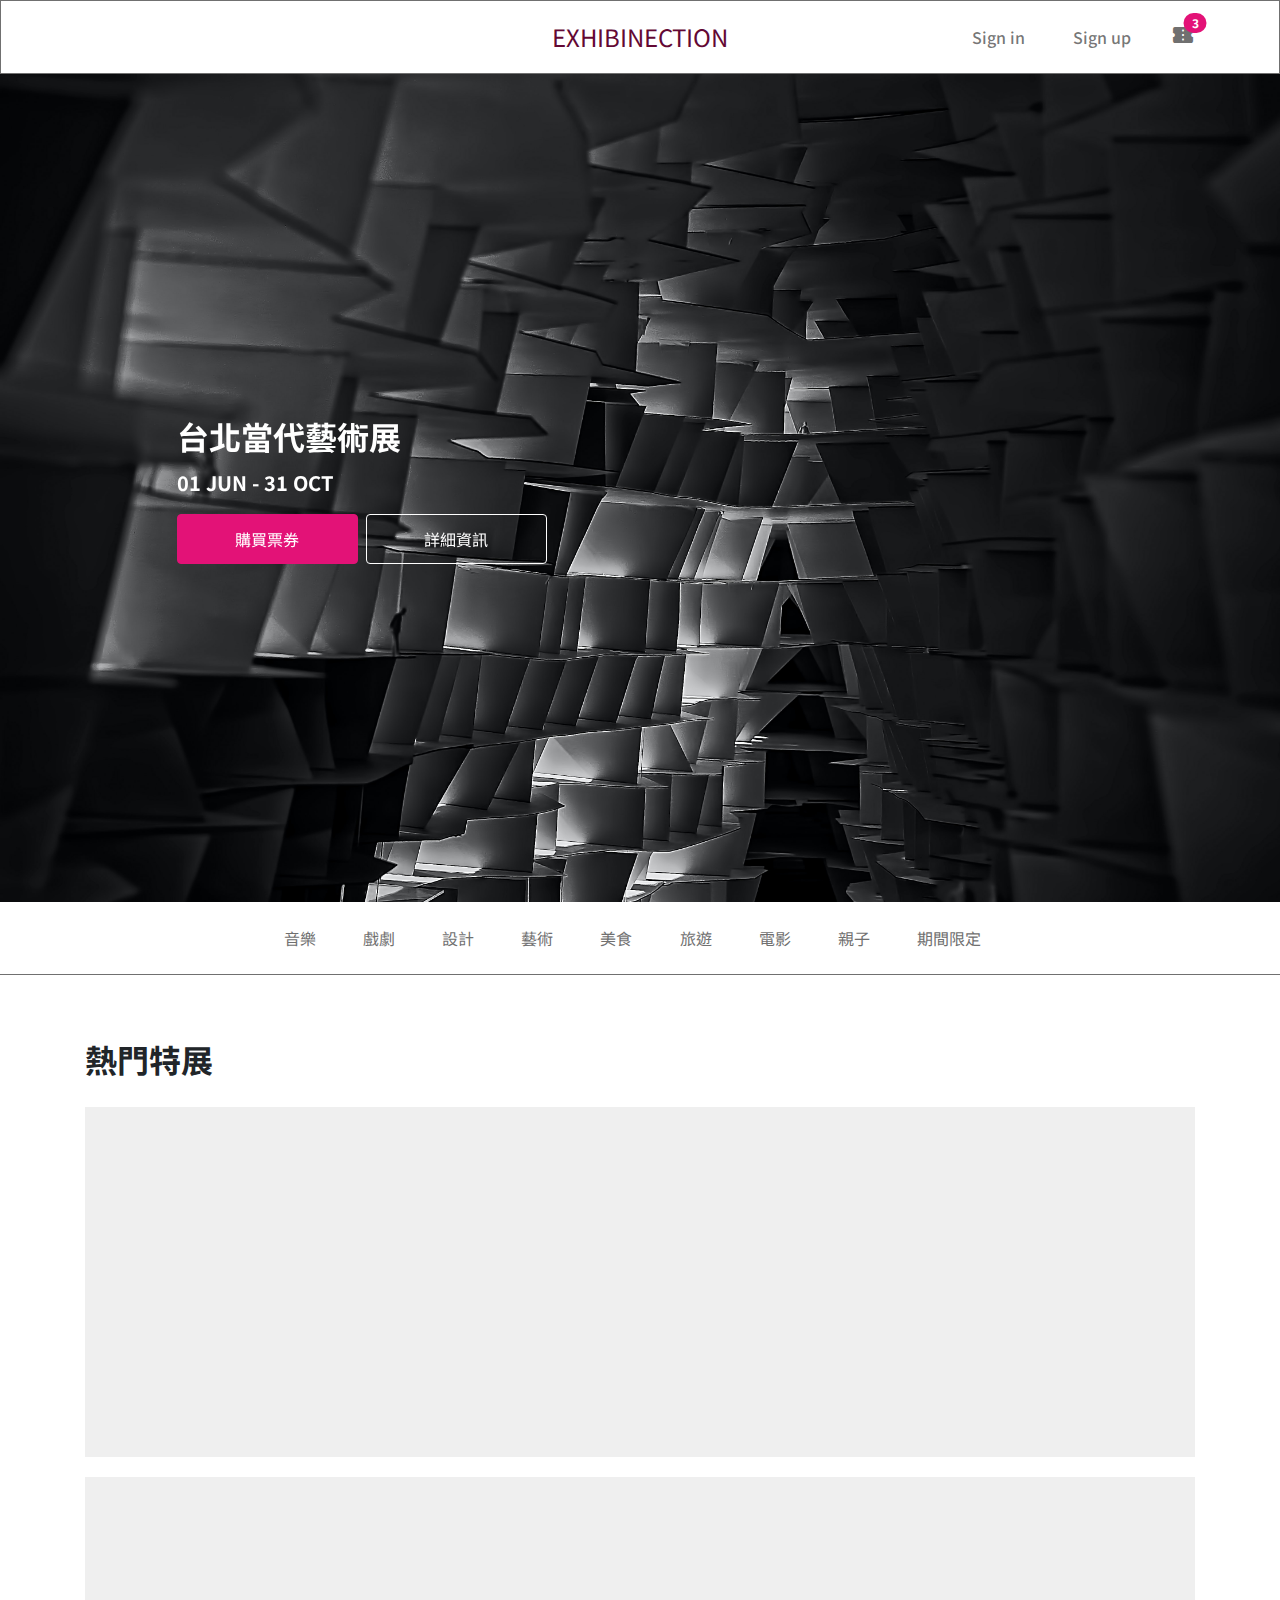
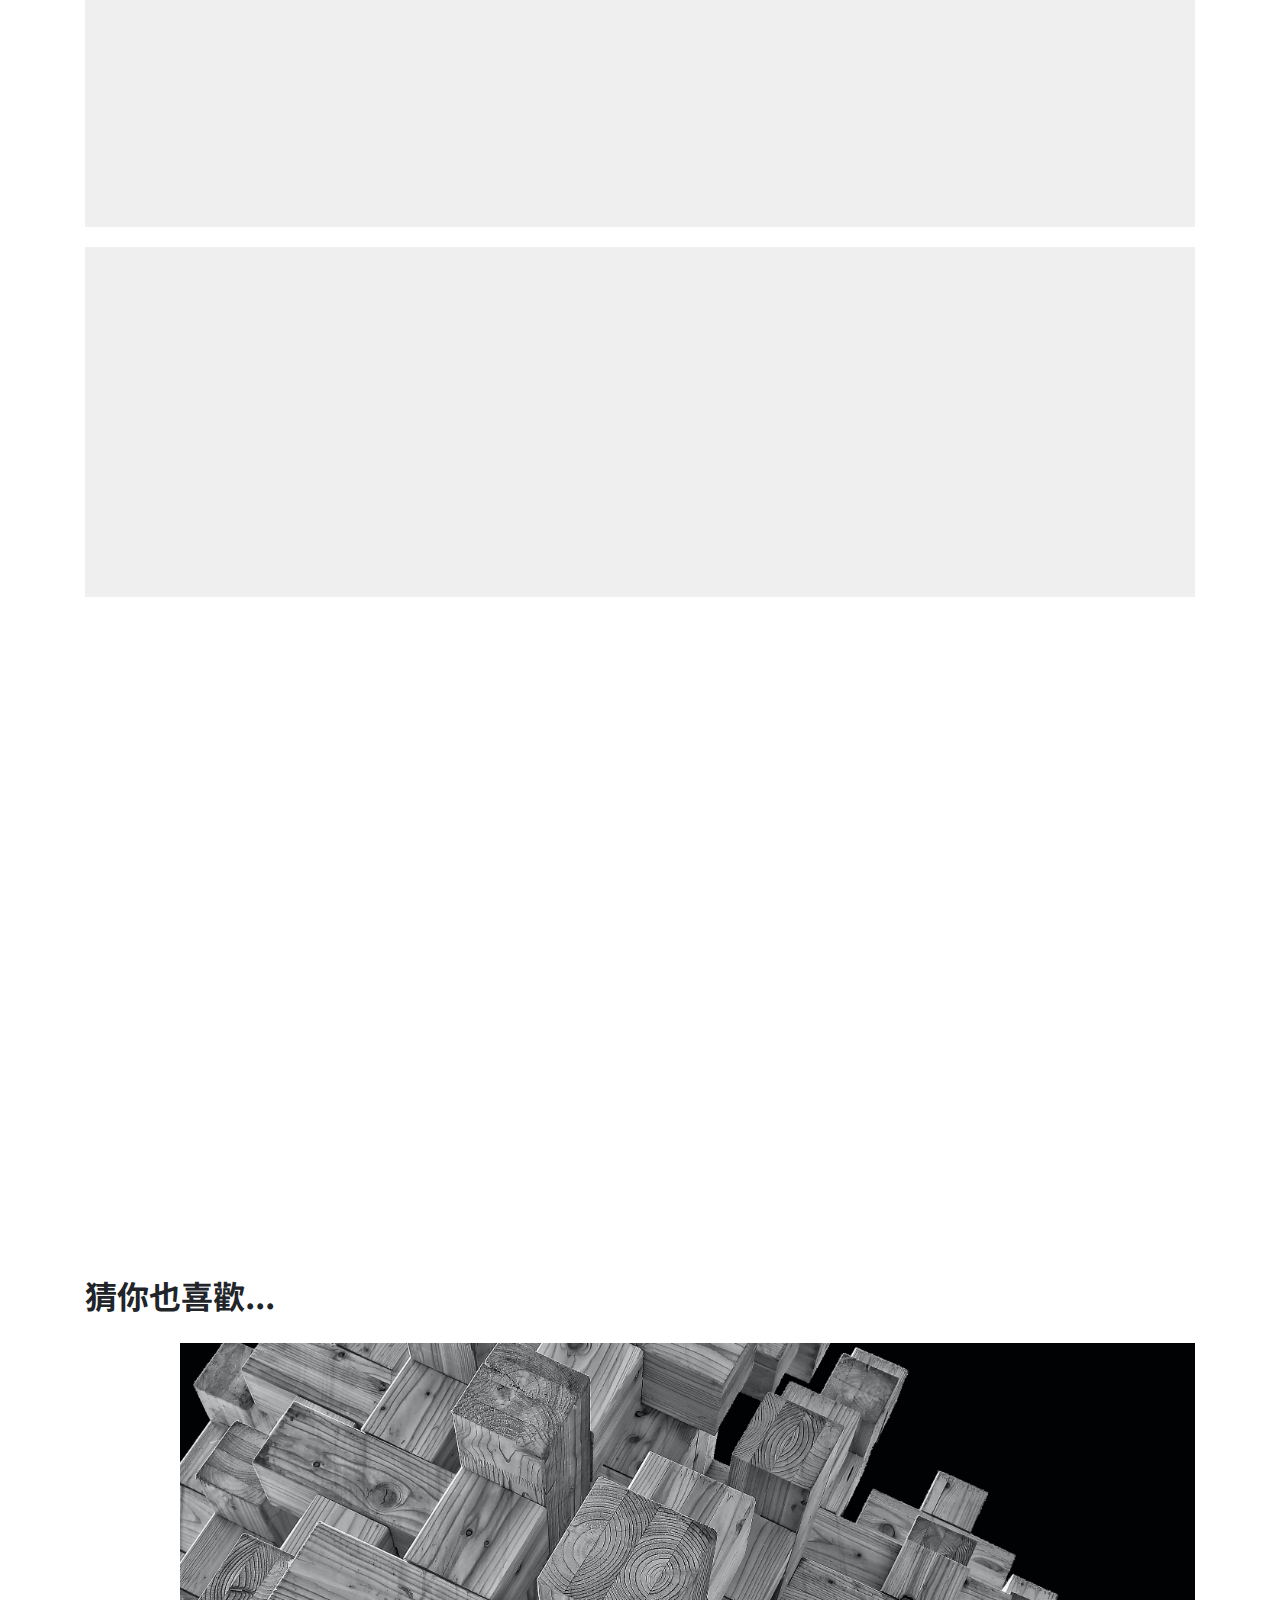
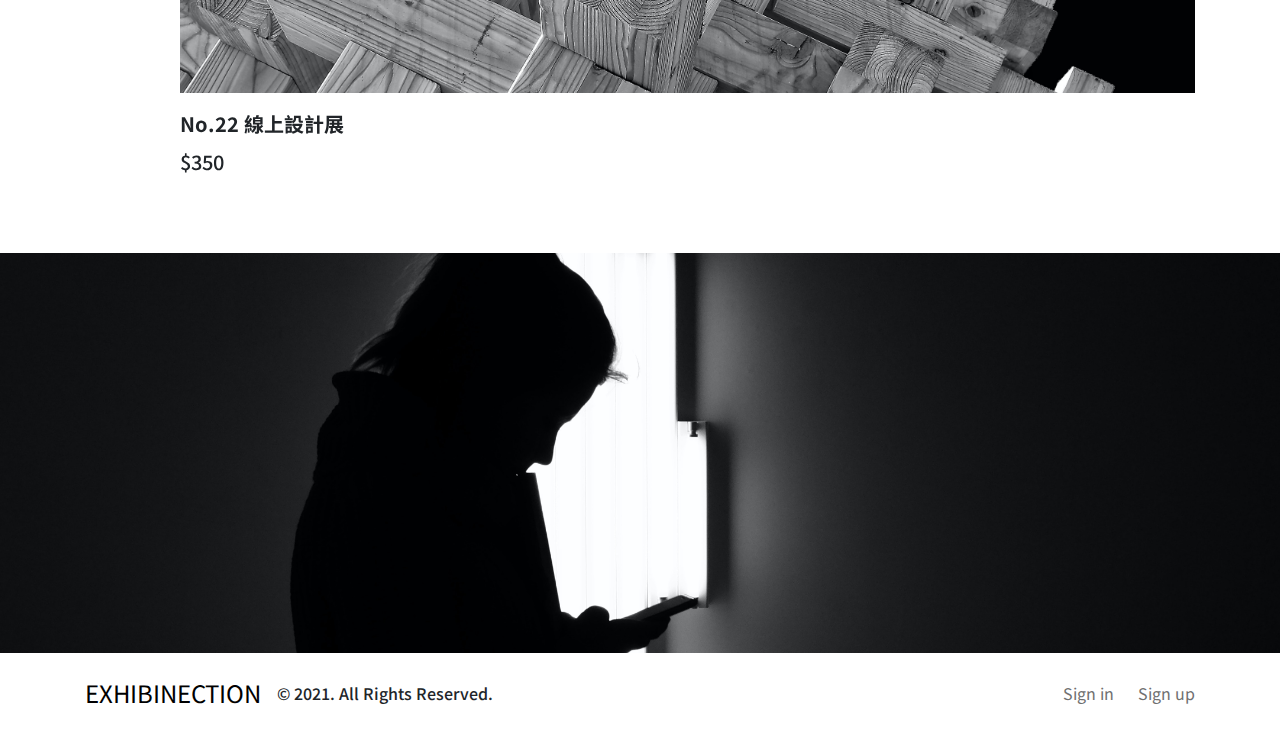
==== index.html @ f27b5159 "Update 2021-08-29T06:23:28.909Z" ====
<!DOCTYPE html>
<html lang="en">

  <head>
    <meta charset="UTF-8">
    <meta name="viewport" content="width=device-width, initial-scale=1.0">
    <meta http-equiv="X-UA-Compatible" content="ie=edge">
    <title>EXHIBINECTION</title>
    <link
      href="https://fonts.googleapis.com/css?family=Material+Icons|Material+Icons+Outlined|Material+Icons+Two+Tone|Material+Icons+Round|Material+Icons+Sharp"
      rel="stylesheet">
    <link rel="stylesheet" href="https://cdn.jsdelivr.net/npm/bootstrap-icons@1.5.0/font/bootstrap-icons.css">
    <link rel="stylesheet" href="https://unpkg.com/swiper/swiper-bundle.min.css" />
    <link rel="stylesheet" href="https://unpkg.com/aos@next/dist/aos.css" />
    <link rel="stylesheet" href="./assets/style/all.css">
  </head>

  <body>

    <!-- 頁首導覽列 -->
<nav class="navbar navbar-expand-lg navbar-light border border-light">
    <div class="container position-relative">
        <!-- 漢堡 -->
        <button class="navbar-toggler" type="button" data-bs-toggle="collapse" data-bs-target="#navbarMenu" aria-controls="navbarMenu" aria-expanded="false" aria-label="Toggle navigation">
            <span class="navbar-toggler-icon"></span>
        </button>
        <!-- 網站 Logo -->
        <a class="navbar-brand position-absolute top-50 start-50 translate-middle" href="./index.html">
            <h1 class="h4 fw-normal lh-1 text-primary">EXHIBINECTION</h1>
        </a>
        <!-- 觸發 Cart 購物車 -->
        <a class="nav-link order-lg-3 p-0 position-relative" href="#" data-bs-toggle="offcanvas" data-bs-target="#cart" aria-controls="cart" data-bs-scroll="true" tabindex="-1">
            <span class="material-icons fz-24">
                confirmation_number
            </span>
            <span class="py-1 px-2 fs-12 bg-secondary text-white position-absolute top-0 start-100 translate-middle badge rounded-pill">3</span>
        </a>
        <!-- NavbarMenu -->
        <div class="collapse navbar-collapse jc-fe ai-c" id="navbarMenu">
            <ul class="navbar-nav">
                <li class="nav-item me-32">
                <a class="nav-link h6" href="#">Sign in</a>
                </li>
                <li class="nav-item me-32">
                <a class="nav-link h6" href="#">Sign up</a>
                </li>
            </ul>
        </div>
    </div>
</nav>

<!-- Cart 購物車內容 -->
<div class="offcanvas offcanvas-end bg-black" tabindex="-1" id="cart" aria-labelledby="cartLabel">
  
  <!-- Cart 購物車 offcanvas-header -->
  <div class="offcanvas-header pt-32 ps-32">
    <h2 id="cartLabel" class="text-white">Cart List</h3>
  </div>

  <!-- Cart 購物車 offcanvas-body -->
  <div class="offcanvas-body fashion-scrollbar ps-32">
    
    <!-- Card 購物車卡片01 -->
    <div class="card rounded-2 pt-28 pb-24 ps-32 pe-24 mb-3 position-relative">
        <button type="button" class="btn-close position-absolute top-0 start-0 m-4" aria-label="Close"></button>
        <div class="row g-0">
          <div class="col-4">
            <img class="img-cover w-100 h-100" src="./assets/images/cart1.jpg" alt="...">
          </div>
          <div class="col-8 ps-16">
            <div class="card-body p-0 h6 d-flex jc-sb ai-c">
                <div class="card-body__info">
                    <h6 class="card-title mb-4">2020 台味設計展</h6>
                    <p class="card-text mb-4">01 JUN — 31 OCT</p>
                    <p class="card-text text-muted mb-14">全票</p>
                    <p class="card-text h5">NT$350</p>
                </div>
                <div class="btn-group d-flex jc-sa" style="width: 110px;" role="group" aria-label="Basic">
                    <button type="button" class="btn fw-bold">－</button>
                    <input type="text" class="form-control p-0 border-0 fw-bold text-black text-center" value="01">
                    <button type="button" class="btn fw-bold">＋</button>
                </div>
            </div>
          </div>
        </div>
    </div>
    
    <!-- Card 購物車卡片02 -->
    <div class="card rounded-2 pt-28 pb-24 ps-32 pe-24 mb-3 position-relative">
        <button type="button" class="btn-close position-absolute top-0 start-0 m-4" aria-label="Close"></button>
        <div class="row g-0">
          <div class="col-4">
            <img class="img-cover w-100 h-100" src="./assets/images/cart2.jpg" alt="...">
          </div>
          <div class="col-8 ps-16">
            <div class="card-body p-0 h6 d-flex jc-sb ai-c">
                <div class="card-body__info">
                    <h6 class="card-title mb-4">2020 台味設計展</h6>
                    <p class="card-text mb-4">01 JUN — 31 OCT</p>
                    <p class="card-text text-muted mb-14">全票</p>
                    <p class="card-text h5">NT$350</p>
                </div>
                <div class="btn-group d-flex jc-sa" style="width: 110px;" role="group" aria-label="Basic">
                    <button type="button" class="btn fw-bold">－</button>
                    <input type="text" class="form-control p-0 border-0 fw-bold text-black text-center" value="01">
                    <button type="button" class="btn fw-bold">＋</button>
                </div>
            </div>
          </div>
        </div>
    </div>
    
    <!-- Card 購物車卡片03 -->
    <div class="card rounded-2 pt-28 pb-24 ps-32 pe-24 mb-3 position-relative">
        <button type="button" class="btn-close position-absolute top-0 start-0 m-4" aria-label="Close"></button>
        <div class="row g-0">
          <div class="col-4">
            <img class="img-cover w-100 h-100" src="./assets/images/cart3.jpg" alt="...">
          </div>
          <div class="col-8 ps-16">
            <div class="card-body p-0 h6 d-flex jc-sb ai-c">
                <div class="card-body__info">
                    <h6 class="card-title mb-4">2020 台味設計展</h6>
                    <p class="card-text mb-4">01 JUN — 31 OCT</p>
                    <p class="card-text text-muted mb-14">全票</p>
                    <p class="card-text h5">NT$350</p>
                </div>
                <div class="btn-group d-flex jc-sa" style="width: 110px;" role="group" aria-label="Basic">
                    <button type="button" class="btn fw-bold">－</button>
                    <input type="text" class="form-control p-0 border-0 fw-bold text-black text-center" value="01">
                    <button type="button" class="btn fw-bold">＋</button>
                </div>
            </div>
          </div>
        </div>
    </div>

  </div>
  
  <!-- Cart 購物車 offcanvas-footer -->
  <div class="offcanvas-footer d-flex jc-sb ai-c pt-16 pb-16 ps-32 pe-32">
      <div class="cartCheckout-info d-flex ai-c">
        <p class="h5 text-white me-24">小計</p>
        <span class="h5 text-white">NT$1050</span>
      </div>
      <a href="./cart-checkout.html" class="btn btn-white px-4 py-2">前往結帳</a>
  </div>

</div>

    
<!-- titleBanner -->
<div class="titleBanner bg-cover" style="background-image: url('./assets/images/titleBanner.jpg');height: calc(100vh - 72px);">
    <div class="container h-100 d-flex ai-fe ai-lg-c pb-80 pb-lg-0">
        <div class="col-12 offset-lg-1 col-lg-4">
            <h2 
              data-aos="zoom-in" data-aos-delay="500" 
              class="text-white fw-bold mb-8">
              台北當代藝術展
            </h2>
            <h5 
              data-aos="zoom-in" data-aos-delay="500" 
              class="text-white fw-bold mb-16">
              01 JUN - 31 OCT
            </h5>
            <div class="d-flex jc-sb jc-lg-fs">
                <button 
                  data-aos="flip-left" 
                  class="btn btn-secondary w-50 w-lg-auto px-8 py-3 me-8" type="button">
                  購買票券
                </button>
                <button 
                  data-aos="flip-right" 
                  class="btn btn-outline-white w-50 w-lg-auto px-8 py-3" type="button">
                  詳細資訊
                </button>
            </div>
        </div>
    </div>
</div>

<!-- nav-scroller -->
<div class="nav-scroller border-bottom d-flex ai-c">
    <div class="container">
        <div class="row">
            <!-- 要設置 .jc-fs 靠左對齊才能完整顯示，不然左邊會被切掉 -->
            <ul class="nav d-flex jc-fs jc-md-sa col-12 offset-lg-2 col-lg-8 py-4">
                <li class="nav-item">
                    <a class="nav-link" href="#">音樂</a>
                </li>
                <li class="nav-item">
                    <a class="nav-link" href="#">戲劇</a>
                </li>
                <li class="nav-item">
                    <a class="nav-link" href="#">設計</a>
                </li>
                <li class="nav-item">
                    <a class="nav-link" href="#">藝術</a>
                </li>
                <li class="nav-item">
                    <a class="nav-link" href="#">美食</a>
                </li>
                <li class="nav-item">
                    <a class="nav-link" href="#">旅遊</a>
                </li>
                <li class="nav-item">
                    <a class="nav-link" href="#">電影</a>
                </li>
                <li class="nav-item">
                    <a class="nav-link" href="#">親子</a>
                </li>
                <li class="nav-item">
                    <a class="nav-link" href="#">期間限定</a>
                </li>
            </ul>
        </div>
    </div>
</div>


<!-- Special Exhibition 熱門特展 -->
<div class="container mt-24 mt-lg-60">
    <h2 class="mb-8 mb-lg-24 fw-bold">熱門特展</h2>

    <ul>
    <!-- 第一張水平卡片 -->
      <li class="card bg-lighter mb-20">
        <div class="row g-0 pt-24 px-4 pt-md-0 px-md-0">
          <div 
            data-aos="fade-right" 
            class="col-12 col-md-5 col-lg-4 h-350">
            <img class="img-cover w-100 h-100" src="./assets/images/cart1.jpg" alt="Exhibition-1">
          </div>
          <div 
            data-aos="fade-left" 
            class="col-12 col-md-5 col-lg-6 ps-0 ps-md-24 pt-8 pb-24 pt-md-35 pb-md-35 pt-lg-40 pb-lg-40 d-flex flex-column jc-sb">
            <div>
              <div class="d-flex ai-c jc-sb mb-4">
                <div class="d-flex ai-c">
                  <h5 class="fs-5 fw-bold me-10">2020 台味設計展</h5>
                  <i class="bi bi-facebook d-md-none me-36"></i>
                </div>
                <p class="d-block d-md-none fs-6 fw-bold">01 JUN | 31 OCT</p>
              </div>
              <p class="fs-5 text-muted mb-8">$350</p>
              <p class="fs-6 fs-lg-5 mb-20">一年一度的台味設計展由經濟部工業局主辦、台灣創意設計中心執行，每年，針對在地生活、文化及產業發展特色，運用設計思考詮釋新時代的意涵，並以展覽呈現在地設計。</p>
            </div>
            <div class="d-flex">
              <button class="btn btn-primary px-4 py-3 me-8" type="button">購買票券</button>
              <button class="btn btn-outline-primary px-4 py-3" type="button">收藏展覽</button>
            </div>
          </div>
          <div 
            data-aos="fade-left" 
            class="d-none d-md-block d-md-flex flex-column jc-sb col-md-2 offset-lg-1 col-lg-1 pt-md-35 pb-md-35 pt-lg-40 pb-lg-40 px-5 ps-lg-0 pe-lg-24">
            <p class="h5 fw-bold">
              01 JUN<br>
              |<br>
              31 OCT
            </p>
            <a href="#">
              <i class="bi bi-facebook text-black fz-24"></i>
            </a>
          </div>
        </div>
      </li>

    <!-- 第二張水平卡片 -->
      <li class="card bg-lighter mb-20">
        <div class="row g-0 pt-24 px-4 pt-md-0 px-md-0">
          <div 
            data-aos="fade-right" 
            class="col-12 col-md-5 col-lg-4 h-350">
            <img class="img-cover w-100 h-100" src="./assets/images/cart2.jpg" alt="Exhibition-1">
          </div>
          <div 
            data-aos="fade-left" 
            class="col-12 col-md-5 col-lg-6 ps-0 ps-md-24 pt-8 pb-24 pt-md-35 pb-md-35 pt-lg-40 pb-lg-40 d-flex flex-column jc-sb">
            <div>
              <div class="d-flex ai-c jc-sb mb-4">
                <div class="d-flex ai-c">
                  <h5 class="fs-5 fw-bold me-10">No.22 線上設計展</h5>
                  <i class="bi bi-facebook d-md-none me-36"></i>
                </div>
                <p class="d-block d-md-none fs-6 fw-bold">01 JUN | 31 OCT</p>
              </div>
              <p class="fs-5 text-muted mb-8">$350</p>
              <p class="fs-6 fs-lg-5 mb-20">這是一個專屬於設計系畢業生的展覽，沒有華麗的名號、沒有浮誇的獎賞。讓我們用作品與理念，去碰撞真實世界裡的各種問題，創造更多美好的人事物。讓這個地球、這個世界變成每一個人心目中的理想鄉。</p>
            </div>
            <div class="d-flex">
              <button class="btn btn-primary px-4 py-3 me-8" type="button">購買票券</button>
              <button class="btn btn-outline-primary px-4 py-3" type="button">收藏展覽</button>
            </div>
          </div>
          <div 
            data-aos="fade-left" 
            class="d-none d-md-block d-md-flex flex-column jc-sb col-md-2 offset-lg-1 col-lg-1 pt-md-35 pb-md-35 pt-lg-40 pb-lg-40 px-5 ps-lg-0 pe-lg-24">
            <p class="h5 fw-bold">
              01 JUN<br>
              |<br>
              31 OCT
            </p>
            <a href="#">
              <i class="bi bi-facebook text-black fz-24"></i>
            </a>
          </div>
        </div>
      </li>

    <!-- 第三張水平卡片 -->
      <li class="card bg-lighter mb-20">
        <div class="row g-0 pt-24 px-4 pt-md-0 px-md-0">
          <div 
            data-aos="fade-right" 
            class="col-12 col-md-5 col-lg-4 h-350">
            <img class="img-cover w-100 h-100" src="./assets/images/cart3.jpg" alt="Exhibition-1">
          </div>
          <div 
            data-aos="fade-left" 
            class="col-12 col-md-5 col-lg-6 ps-0 ps-md-24 pt-8 pb-24 pt-md-35 pb-md-35 pt-lg-40 pb-lg-40 d-flex flex-column jc-sb">
            <div>
              <div class="d-flex ai-c jc-sb mb-4">
                <div class="d-flex ai-c">
                  <h5 class="fs-5 fw-bold me-10">高雄設計節</h5>
                  <i class="bi bi-facebook d-md-none me-36"></i>
                </div>
                <p class="d-block d-md-none fs-6 fw-bold">01 JUN | 31 OCT</p>
              </div>
              <p class="fs-5 text-muted mb-8">$350</p>
              <p class="fs-6 fs-lg-5 mb-20">設計大高雄究竟是怎麼一回事？在這「設計」詞彙有點氾濫的年代，或許我們也搞不清楚究竟誰被誰設計了，設計生活？還是被生活設計？而當高雄這座城市建設硬體已相當程度完備時，文化軟實力又該如何輸出？</p>
            </div>
            <div class="d-flex">
              <button class="btn btn-primary px-4 py-3 me-8" type="button">購買票券</button>
              <button class="btn btn-outline-primary px-4 py-3" type="button">收藏展覽</button>
            </div>
          </div>
          <div 
            data-aos="fade-left" 
            class="d-none d-md-block d-md-flex flex-column jc-sb col-md-2 offset-lg-1 col-lg-1 pt-md-35 pb-md-35 pt-lg-40 pb-lg-40 px-5 ps-lg-0 pe-lg-24">
            <p class="h5 fw-bold">
              01 JUN<br>
              |<br>
              31 OCT
            </p>
            <a href="#">
              <i class="bi bi-facebook text-black fz-24"></i>
            </a>
          </div>
        </div>
      </li>

    </ul>
</div>


<!-- Streaming Review 直播回顧 -->
<div 
  data-aos="zoom-in-up" data-aos-duration="1600" 
  class="container mt-24 mt-lg-60">
    <h2 class="mb-8 mb-lg-24 fw-bold">直播回顧</h2>

    <div class="card bg-dark text-white">

      <!-- 針對 .card-img 設定高度 -->
      <img src="./assets/images/streamimg-review-BG.png" class="card-img min-h-460 min-h-lg-480" alt="Streaming Review">

      <!-- .card-img-overlay 文字資訊區 -->
      <div class="row g-0">
        <div class="col-12 col-md-6 col-lg-5 card-img-overlay bg-primary-dark">
          <h3 class="fw-bold text-white mb-32">
            開幕對談 | 藝術展演巡禮
          </h3>
          <div class="streaming-avatar mb-12">
            <img src="./assets/images/streamimg-review-avatar.png" alt="avatar">
          </div>
          <h5 class="fw-bold text-white mb-8">
            臺北現代聯合總監｜Ken Hsu
          </h5>
          <h5 class="fs-6 fs-lg-5 text-white mb-16">
            獨家由藝術家、策展人、畫廊總監帶您欣賞台北藝術特展，感受雕塑、展演及當代日常文化之間微妙的關係。
          </h5>
          <button class="btn btn-secondary px-3 py-3 me-8" type="button">
            點此觀看
          </button>
        </div>
      </div>
    </div>
</div>


    <!-- recommand gallery 猜你也喜歡 -->
    <div class="container mt-24 mt-lg-60">
      <h2 class="mb-8 mb-lg-24 fw-bold">猜你也喜歡...</h2>
      <div class="row">
        <div class="col-12 col-lg-11 offset-lg-1">
          <div class="swiper-container swiper mySwiper h-100 w-100">
            <div class="swiper-wrapper">
              <!-- 第一張 -->
              <div class="swiper-slide">
                <div class="card w-100">
                  <a class="h-350" href="#">
                    <img src="./assets/images/recommand-1.jpg" class="card-img-top h-100 img-cover" alt="recommand-1">
                  </a>
                  <div class="card-body">
                    <h5 class="card-title fw-bold">No.22 線上設計展</h5>
                    <p class="h5 card-text">$350</p>
                  </div>
                </div>
              </div>
              
              <!-- 第二張 -->
              <div class="swiper-slide">
                <div class="card w-100">
                  <a class="h-350" href="#">
                    <img src="./assets/images/recommand-2.jpg" class="card-img-top h-100 img-cover" alt="recommand-2">
                  </a>
                  <div class="card-body">
                    <h5 class="card-title fw-bold">No.22 線上設計展</h5>
                    <p class="h5 card-text">$350</p>
                  </div>
                </div>
              </div>
              
              <!-- 第三張 -->
              <div class="swiper-slide">
                <div class="card w-100">
                  <a class="h-350" href="#">
                    <img src="./assets/images/recommand-3.jpg" class="card-img-top h-100 img-cover" alt="recommand-3">
                  </a>
                  <div class="card-body">
                    <h5 class="card-title fw-bold">No.22 線上設計展</h5>
                    <p class="h5 card-text">$350</p>
                  </div>
                </div>
              </div>
              
              <!-- 第四張 -->
              <div class="swiper-slide">
                <div class="card w-100">
                  <a class="h-350" href="#">
                    <img src="./assets/images/recommand-1.jpg" class="card-img-top h-100 img-cover" alt="recommand-1">
                  </a>
                  <div class="card-body">
                    <h5 class="card-title fw-bold">No.22 線上設計展</h5>
                    <p class="h5 card-text">$350</p>
                  </div>
                </div>
              </div>
              
              <!-- 第五張 -->
              <div class="swiper-slide">
                <div class="card w-100">
                  <a class="h-350" href="#">
                    <img src="./assets/images/recommand-2.jpg" class="card-img-top h-100 img-cover" alt="recommand-2">
                  </a>
                  <div class="card-body">
                    <h5 class="card-title fw-bold">No.22 線上設計展</h5>
                    <p class="h5 card-text">$350</p>
                  </div>
                </div>
              </div>
              
              <!-- 第六張 -->
              <div class="swiper-slide">
                <div class="card w-100">
                  <a class="h-350" href="#">
                    <img src="./assets/images/recommand-3.jpg" class="card-img-top h-100 img-cover" alt="recommand-3">
                  </a>
                  <div class="card-body">
                    <h5 class="card-title fw-bold">No.22 線上設計展</h5>
                    <p class="h5 card-text">$350</p>
                  </div>
                </div>
              </div>
              
              
            </div>
          </div>
        </div>
      </div>
    </div>

    <!-- subscribe 訂閱 -->
    <div class="subscribe bg-cover mt-24 mt-lg-60 h-400" style="background-image: url('./assets/images/index-subscribe.jpg');">
      <div class="container h-100 d-flex ai-fe pb-36">
        <div class="col-12 col-lg-4">
          <p 
            data-aos="fade-down" 
            class="fs-4 fs-lg-2 text-white fw-bold mb-22 mb-lg-12">
            想收到最新消息嗎？<br>快訂閱我們！
          </p>
          <div 
            data-aos="fade-up" 
            class="input-group">
            <input type="text" class="form-control" placeholder="請輸入您的電子信箱" aria-label="Subscriber's email address">
            <button class="btn btn-secondary px-9 py-2" type="button">訂閱</button>
          </div>
        </div>
      </div>
    </div>

    <!-- footer 頁尾 -->
    <footer class="footer container d-flex ai-c jc-sb py-7">
      <div class="footerTilte d-flex ai-c">
        <a href="#">
          <h2 class="h4 text-black fw-normal lh-1">EXHIBINECTION</h2>
        </a>
        <p class="h6 ms-16">© 2021. All Rights Reserved.</p>
      </div>
      <ul class="footerMenu d-none d-lg-flex ai-c">
        <li><a class="h6 fw-normal" href="#">Sign in</a></li>
        <li class="ms-24"><a class="h6 fw-normal" href="#">Sign up</a></li>
      </ul>
    </footer>

    <!-- script -->
    <script src="https://unpkg.com/aos@next/dist/aos.js"></script>
    <script>
      AOS.init({
        offset: 100,
        duration: 800,
      });
    </script>
    <script src="https://unpkg.com/swiper@7/swiper-bundle.min.js"></script>
    <script src="./assets/js/vendors.js"></script>
    <script src="./assets/js/all.js"></script>
  </body>

</html>
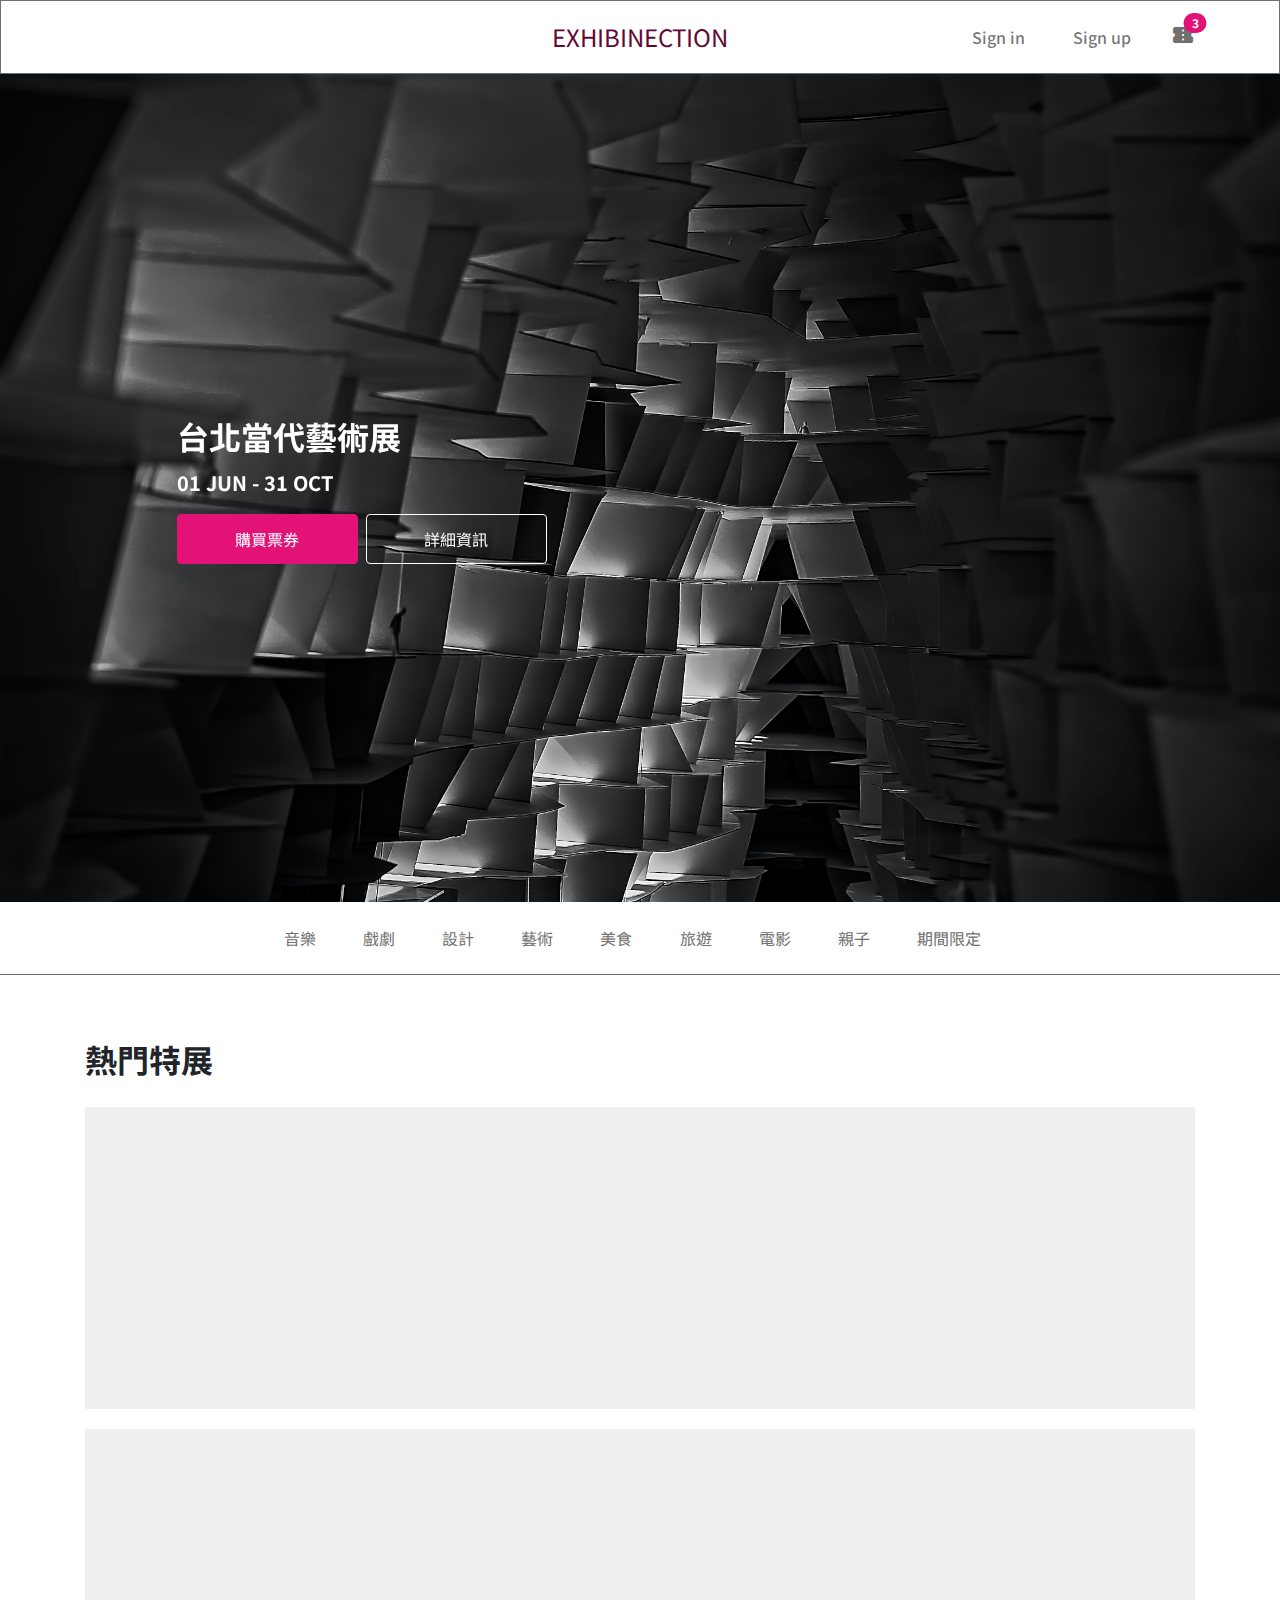
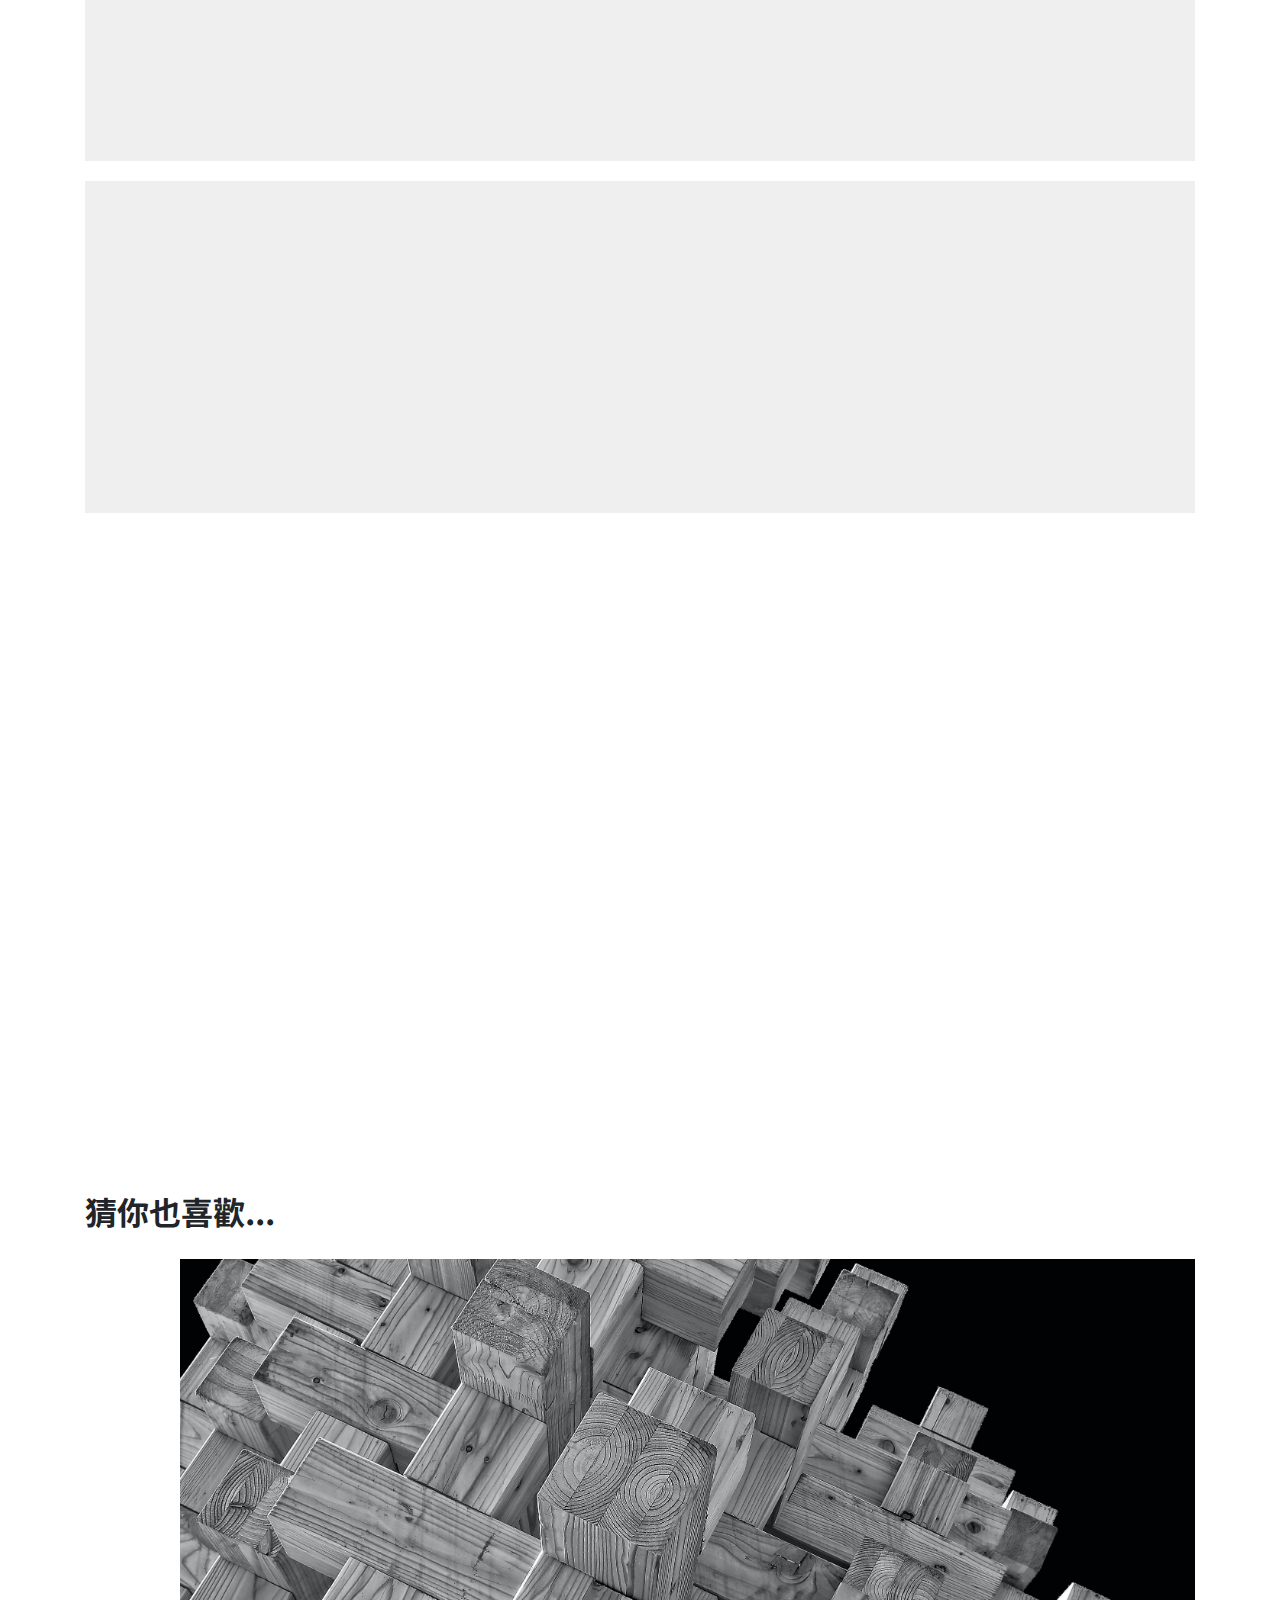
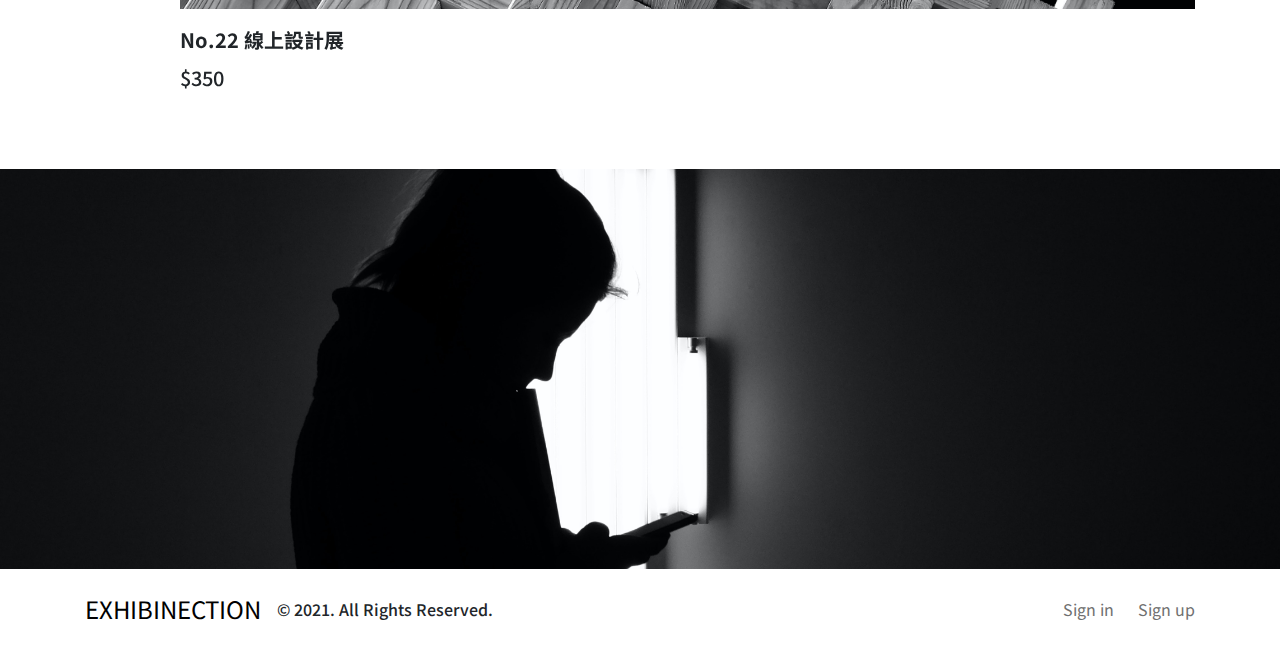
==== commit a00fa912: "Update 2021-08-29T15:23:08.934Z" ====
--- a/index.html
+++ b/index.html
@@ -192,7 +192,7 @@
                     <a class="nav-link" href="#">戲劇</a>
                 </li>
                 <li class="nav-item">
-                    <a class="nav-link" href="#">設計</a>
+                    <a class="nav-link" href="./design.html">設計</a>
                 </li>
                 <li class="nav-item">
                     <a class="nav-link" href="#">藝術</a>
@@ -228,8 +228,10 @@
         <div class="row g-0 pt-24 px-4 pt-md-0 px-md-0">
           <div 
             data-aos="fade-right" 
-            class="col-12 col-md-5 col-lg-4 h-350">
-            <img class="img-cover w-100 h-100" src="./assets/images/cart1.jpg" alt="Exhibition-1">
+            class="col-12 col-md-5 col-lg-4 | overflow-hidden">
+            <a class="h-350" href="./design-exhibition.html">
+              <img class="hvr-grow | img-cover w-100 h-100" src="./assets/images/cart1.jpg" alt="Exhibition-1">
+            </a>
           </div>
           <div 
             data-aos="fade-left" 
@@ -270,8 +272,10 @@
         <div class="row g-0 pt-24 px-4 pt-md-0 px-md-0">
           <div 
             data-aos="fade-right" 
-            class="col-12 col-md-5 col-lg-4 h-350">
-            <img class="img-cover w-100 h-100" src="./assets/images/cart2.jpg" alt="Exhibition-1">
+            class="col-12 col-md-5 col-lg-4 | overflow-hidden">
+            <a class="h-350" href="#">
+              <img class="hvr-grow | img-cover w-100 h-100" src="./assets/images/cart2.jpg" alt="Exhibition-1">
+            </a>
           </div>
           <div 
             data-aos="fade-left" 
@@ -312,8 +316,10 @@
         <div class="row g-0 pt-24 px-4 pt-md-0 px-md-0">
           <div 
             data-aos="fade-right" 
-            class="col-12 col-md-5 col-lg-4 h-350">
-            <img class="img-cover w-100 h-100" src="./assets/images/cart3.jpg" alt="Exhibition-1">
+            class="col-12 col-md-5 col-lg-4 | overflow-hidden">
+            <a class="h-350" href="#">
+              <img class="hvr-grow | img-cover w-100 h-100" src="./assets/images/cart3.jpg" alt="Exhibition-1">
+            </a>
           </div>
           <div 
             data-aos="fade-left" 
@@ -482,16 +488,14 @@
 
     <!-- subscribe 訂閱 -->
     <div class="subscribe bg-cover mt-24 mt-lg-60 h-400" style="background-image: url('./assets/images/index-subscribe.jpg');">
-      <div class="container h-100 d-flex ai-fe pb-36">
+      <div 
+        data-aos="fade-up" 
+        class="container h-100 d-flex ai-fe pb-36">
         <div class="col-12 col-lg-4">
-          <p 
-            data-aos="fade-down" 
-            class="fs-4 fs-lg-2 text-white fw-bold mb-22 mb-lg-12">
+          <p class="fs-4 fs-lg-2 text-white fw-bold mb-22 mb-lg-12">
             想收到最新消息嗎？<br>快訂閱我們！
           </p>
-          <div 
-            data-aos="fade-up" 
-            class="input-group">
+          <div class="input-group">
             <input type="text" class="form-control" placeholder="請輸入您的電子信箱" aria-label="Subscriber's email address">
             <button class="btn btn-secondary px-9 py-2" type="button">訂閱</button>
           </div>
--- a/assets/style/all.css
+++ b/assets/style/all.css
@@ -82074,12 +82074,20 @@
   }
 }
 
+.h-256 {
+  height: 256px;
+}
+
 .h-350 {
   height: 350px;
 }
 
 .h-400 {
   height: 400px;
+}
+
+.h-559 {
+  height: 559px;
 }
 
 .min-h-460 {
@@ -82265,6 +82273,5103 @@
   .w-xs-auto {
     width: auto;
   }
+}
+
+/*!
+ * Hover.css (http://ianlunn.github.io/Hover/)
+ * Version: 2.3.2
+ * Author: Ian Lunn @IanLunn
+ * Author URL: http://ianlunn.co.uk/
+ * Github: https://github.com/IanLunn/Hover
+
+ * Hover.css Copyright Ian Lunn 2017. Generated with Sass.
+ */
+/* 2D TRANSITIONS */
+/* Grow */
+.hvr-grow {
+  display: inline-block;
+  vertical-align: middle;
+  -webkit-transform: perspective(1px) translateZ(0);
+  transform: perspective(1px) translateZ(0);
+  -webkit-box-shadow: 0 0 1px rgba(0, 0, 0, 0);
+          box-shadow: 0 0 1px rgba(0, 0, 0, 0);
+  -webkit-transition-duration: 0.3s;
+  -o-transition-duration: 0.3s;
+     transition-duration: 0.3s;
+  -webkit-transition-property: transform;
+  -webkit-transition-property: -webkit-transform;
+  transition-property: -webkit-transform;
+  -o-transition-property: transform;
+  transition-property: transform;
+  transition-property: transform, -webkit-transform;
+}
+
+.hvr-grow:hover, .hvr-grow:focus, .hvr-grow:active {
+  -webkit-transform: scale(1.1);
+  -ms-transform: scale(1.1);
+      transform: scale(1.1);
+}
+
+/* Shrink */
+.hvr-shrink {
+  display: inline-block;
+  vertical-align: middle;
+  -webkit-transform: perspective(1px) translateZ(0);
+  transform: perspective(1px) translateZ(0);
+  -webkit-box-shadow: 0 0 1px rgba(0, 0, 0, 0);
+          box-shadow: 0 0 1px rgba(0, 0, 0, 0);
+  -webkit-transition-duration: 0.3s;
+  -o-transition-duration: 0.3s;
+     transition-duration: 0.3s;
+  -webkit-transition-property: transform;
+  -webkit-transition-property: -webkit-transform;
+  transition-property: -webkit-transform;
+  -o-transition-property: transform;
+  transition-property: transform;
+  transition-property: transform, -webkit-transform;
+}
+
+.hvr-shrink:hover, .hvr-shrink:focus, .hvr-shrink:active {
+  -webkit-transform: scale(0.9);
+  -ms-transform: scale(0.9);
+      transform: scale(0.9);
+}
+
+/* Pulse */
+@-webkit-keyframes hvr-pulse {
+  25% {
+    -webkit-transform: scale(1.1);
+    transform: scale(1.1);
+  }
+  75% {
+    -webkit-transform: scale(0.9);
+    transform: scale(0.9);
+  }
+}
+
+@keyframes hvr-pulse {
+  25% {
+    -webkit-transform: scale(1.1);
+    transform: scale(1.1);
+  }
+  75% {
+    -webkit-transform: scale(0.9);
+    transform: scale(0.9);
+  }
+}
+
+.hvr-pulse {
+  display: inline-block;
+  vertical-align: middle;
+  -webkit-transform: perspective(1px) translateZ(0);
+  transform: perspective(1px) translateZ(0);
+  -webkit-box-shadow: 0 0 1px rgba(0, 0, 0, 0);
+          box-shadow: 0 0 1px rgba(0, 0, 0, 0);
+}
+
+.hvr-pulse:hover, .hvr-pulse:focus, .hvr-pulse:active {
+  -webkit-animation-name: hvr-pulse;
+  animation-name: hvr-pulse;
+  -webkit-animation-duration: 1s;
+  animation-duration: 1s;
+  -webkit-animation-timing-function: linear;
+  animation-timing-function: linear;
+  -webkit-animation-iteration-count: infinite;
+  animation-iteration-count: infinite;
+}
+
+/* Pulse Grow */
+@-webkit-keyframes hvr-pulse-grow {
+  to {
+    -webkit-transform: scale(1.1);
+    transform: scale(1.1);
+  }
+}
+
+@keyframes hvr-pulse-grow {
+  to {
+    -webkit-transform: scale(1.1);
+    transform: scale(1.1);
+  }
+}
+
+.hvr-pulse-grow {
+  display: inline-block;
+  vertical-align: middle;
+  -webkit-transform: perspective(1px) translateZ(0);
+  transform: perspective(1px) translateZ(0);
+  -webkit-box-shadow: 0 0 1px rgba(0, 0, 0, 0);
+          box-shadow: 0 0 1px rgba(0, 0, 0, 0);
+}
+
+.hvr-pulse-grow:hover, .hvr-pulse-grow:focus, .hvr-pulse-grow:active {
+  -webkit-animation-name: hvr-pulse-grow;
+  animation-name: hvr-pulse-grow;
+  -webkit-animation-duration: 0.3s;
+  animation-duration: 0.3s;
+  -webkit-animation-timing-function: linear;
+  animation-timing-function: linear;
+  -webkit-animation-iteration-count: infinite;
+  animation-iteration-count: infinite;
+  -webkit-animation-direction: alternate;
+  animation-direction: alternate;
+}
+
+/* Pulse Shrink */
+@-webkit-keyframes hvr-pulse-shrink {
+  to {
+    -webkit-transform: scale(0.9);
+    transform: scale(0.9);
+  }
+}
+
+@keyframes hvr-pulse-shrink {
+  to {
+    -webkit-transform: scale(0.9);
+    transform: scale(0.9);
+  }
+}
+
+.hvr-pulse-shrink {
+  display: inline-block;
+  vertical-align: middle;
+  -webkit-transform: perspective(1px) translateZ(0);
+  transform: perspective(1px) translateZ(0);
+  -webkit-box-shadow: 0 0 1px rgba(0, 0, 0, 0);
+          box-shadow: 0 0 1px rgba(0, 0, 0, 0);
+}
+
+.hvr-pulse-shrink:hover, .hvr-pulse-shrink:focus, .hvr-pulse-shrink:active {
+  -webkit-animation-name: hvr-pulse-shrink;
+  animation-name: hvr-pulse-shrink;
+  -webkit-animation-duration: 0.3s;
+  animation-duration: 0.3s;
+  -webkit-animation-timing-function: linear;
+  animation-timing-function: linear;
+  -webkit-animation-iteration-count: infinite;
+  animation-iteration-count: infinite;
+  -webkit-animation-direction: alternate;
+  animation-direction: alternate;
+}
+
+/* Push */
+@-webkit-keyframes hvr-push {
+  50% {
+    -webkit-transform: scale(0.8);
+    transform: scale(0.8);
+  }
+  100% {
+    -webkit-transform: scale(1);
+    transform: scale(1);
+  }
+}
+
+@keyframes hvr-push {
+  50% {
+    -webkit-transform: scale(0.8);
+    transform: scale(0.8);
+  }
+  100% {
+    -webkit-transform: scale(1);
+    transform: scale(1);
+  }
+}
+
+.hvr-push {
+  display: inline-block;
+  vertical-align: middle;
+  -webkit-transform: perspective(1px) translateZ(0);
+  transform: perspective(1px) translateZ(0);
+  -webkit-box-shadow: 0 0 1px rgba(0, 0, 0, 0);
+          box-shadow: 0 0 1px rgba(0, 0, 0, 0);
+}
+
+.hvr-push:hover, .hvr-push:focus, .hvr-push:active {
+  -webkit-animation-name: hvr-push;
+  animation-name: hvr-push;
+  -webkit-animation-duration: 0.3s;
+  animation-duration: 0.3s;
+  -webkit-animation-timing-function: linear;
+  animation-timing-function: linear;
+  -webkit-animation-iteration-count: 1;
+  animation-iteration-count: 1;
+}
+
+/* Pop */
+@-webkit-keyframes hvr-pop {
+  50% {
+    -webkit-transform: scale(1.2);
+    transform: scale(1.2);
+  }
+}
+
+@keyframes hvr-pop {
+  50% {
+    -webkit-transform: scale(1.2);
+    transform: scale(1.2);
+  }
+}
+
+.hvr-pop {
+  display: inline-block;
+  vertical-align: middle;
+  -webkit-transform: perspective(1px) translateZ(0);
+  transform: perspective(1px) translateZ(0);
+  -webkit-box-shadow: 0 0 1px rgba(0, 0, 0, 0);
+          box-shadow: 0 0 1px rgba(0, 0, 0, 0);
+}
+
+.hvr-pop:hover, .hvr-pop:focus, .hvr-pop:active {
+  -webkit-animation-name: hvr-pop;
+  animation-name: hvr-pop;
+  -webkit-animation-duration: 0.3s;
+  animation-duration: 0.3s;
+  -webkit-animation-timing-function: linear;
+  animation-timing-function: linear;
+  -webkit-animation-iteration-count: 1;
+  animation-iteration-count: 1;
+}
+
+/* Bounce In */
+.hvr-bounce-in {
+  display: inline-block;
+  vertical-align: middle;
+  -webkit-transform: perspective(1px) translateZ(0);
+  transform: perspective(1px) translateZ(0);
+  -webkit-box-shadow: 0 0 1px rgba(0, 0, 0, 0);
+          box-shadow: 0 0 1px rgba(0, 0, 0, 0);
+  -webkit-transition-duration: 0.5s;
+  -o-transition-duration: 0.5s;
+     transition-duration: 0.5s;
+}
+
+.hvr-bounce-in:hover, .hvr-bounce-in:focus, .hvr-bounce-in:active {
+  -webkit-transform: scale(1.2);
+  -ms-transform: scale(1.2);
+      transform: scale(1.2);
+  -webkit-transition-timing-function: cubic-bezier(0.47, 2.02, 0.31, -0.36);
+  -o-transition-timing-function: cubic-bezier(0.47, 2.02, 0.31, -0.36);
+     transition-timing-function: cubic-bezier(0.47, 2.02, 0.31, -0.36);
+}
+
+/* Bounce Out */
+.hvr-bounce-out {
+  display: inline-block;
+  vertical-align: middle;
+  -webkit-transform: perspective(1px) translateZ(0);
+  transform: perspective(1px) translateZ(0);
+  -webkit-box-shadow: 0 0 1px rgba(0, 0, 0, 0);
+          box-shadow: 0 0 1px rgba(0, 0, 0, 0);
+  -webkit-transition-duration: 0.5s;
+  -o-transition-duration: 0.5s;
+     transition-duration: 0.5s;
+}
+
+.hvr-bounce-out:hover, .hvr-bounce-out:focus, .hvr-bounce-out:active {
+  -webkit-transform: scale(0.8);
+  -ms-transform: scale(0.8);
+      transform: scale(0.8);
+  -webkit-transition-timing-function: cubic-bezier(0.47, 2.02, 0.31, -0.36);
+  -o-transition-timing-function: cubic-bezier(0.47, 2.02, 0.31, -0.36);
+     transition-timing-function: cubic-bezier(0.47, 2.02, 0.31, -0.36);
+}
+
+/* Rotate */
+.hvr-rotate {
+  display: inline-block;
+  vertical-align: middle;
+  -webkit-transform: perspective(1px) translateZ(0);
+  transform: perspective(1px) translateZ(0);
+  -webkit-box-shadow: 0 0 1px rgba(0, 0, 0, 0);
+          box-shadow: 0 0 1px rgba(0, 0, 0, 0);
+  -webkit-transition-duration: 0.3s;
+  -o-transition-duration: 0.3s;
+     transition-duration: 0.3s;
+  -webkit-transition-property: transform;
+  -webkit-transition-property: -webkit-transform;
+  transition-property: -webkit-transform;
+  -o-transition-property: transform;
+  transition-property: transform;
+  transition-property: transform, -webkit-transform;
+}
+
+.hvr-rotate:hover, .hvr-rotate:focus, .hvr-rotate:active {
+  -webkit-transform: rotate(4deg);
+  -ms-transform: rotate(4deg);
+      transform: rotate(4deg);
+}
+
+/* Grow Rotate */
+.hvr-grow-rotate {
+  display: inline-block;
+  vertical-align: middle;
+  -webkit-transform: perspective(1px) translateZ(0);
+  transform: perspective(1px) translateZ(0);
+  -webkit-box-shadow: 0 0 1px rgba(0, 0, 0, 0);
+          box-shadow: 0 0 1px rgba(0, 0, 0, 0);
+  -webkit-transition-duration: 0.3s;
+  -o-transition-duration: 0.3s;
+     transition-duration: 0.3s;
+  -webkit-transition-property: transform;
+  -webkit-transition-property: -webkit-transform;
+  transition-property: -webkit-transform;
+  -o-transition-property: transform;
+  transition-property: transform;
+  transition-property: transform, -webkit-transform;
+}
+
+.hvr-grow-rotate:hover, .hvr-grow-rotate:focus, .hvr-grow-rotate:active {
+  -webkit-transform: scale(1.1) rotate(4deg);
+  -ms-transform: scale(1.1) rotate(4deg);
+      transform: scale(1.1) rotate(4deg);
+}
+
+/* Float */
+.hvr-float {
+  display: inline-block;
+  vertical-align: middle;
+  -webkit-transform: perspective(1px) translateZ(0);
+  transform: perspective(1px) translateZ(0);
+  -webkit-box-shadow: 0 0 1px rgba(0, 0, 0, 0);
+          box-shadow: 0 0 1px rgba(0, 0, 0, 0);
+  -webkit-transition-duration: 0.3s;
+  -o-transition-duration: 0.3s;
+     transition-duration: 0.3s;
+  -webkit-transition-property: transform;
+  -webkit-transition-property: -webkit-transform;
+  transition-property: -webkit-transform;
+  -o-transition-property: transform;
+  transition-property: transform;
+  transition-property: transform, -webkit-transform;
+  -webkit-transition-timing-function: ease-out;
+  -o-transition-timing-function: ease-out;
+     transition-timing-function: ease-out;
+}
+
+.hvr-float:hover, .hvr-float:focus, .hvr-float:active {
+  -webkit-transform: translateY(-8px);
+  -ms-transform: translateY(-8px);
+      transform: translateY(-8px);
+}
+
+/* Sink */
+.hvr-sink {
+  display: inline-block;
+  vertical-align: middle;
+  -webkit-transform: perspective(1px) translateZ(0);
+  transform: perspective(1px) translateZ(0);
+  -webkit-box-shadow: 0 0 1px rgba(0, 0, 0, 0);
+          box-shadow: 0 0 1px rgba(0, 0, 0, 0);
+  -webkit-transition-duration: 0.3s;
+  -o-transition-duration: 0.3s;
+     transition-duration: 0.3s;
+  -webkit-transition-property: transform;
+  -webkit-transition-property: -webkit-transform;
+  transition-property: -webkit-transform;
+  -o-transition-property: transform;
+  transition-property: transform;
+  transition-property: transform, -webkit-transform;
+  -webkit-transition-timing-function: ease-out;
+  -o-transition-timing-function: ease-out;
+     transition-timing-function: ease-out;
+}
+
+.hvr-sink:hover, .hvr-sink:focus, .hvr-sink:active {
+  -webkit-transform: translateY(8px);
+  -ms-transform: translateY(8px);
+      transform: translateY(8px);
+}
+
+/* Bob */
+@-webkit-keyframes hvr-bob {
+  0% {
+    -webkit-transform: translateY(-8px);
+    transform: translateY(-8px);
+  }
+  50% {
+    -webkit-transform: translateY(-4px);
+    transform: translateY(-4px);
+  }
+  100% {
+    -webkit-transform: translateY(-8px);
+    transform: translateY(-8px);
+  }
+}
+
+@keyframes hvr-bob {
+  0% {
+    -webkit-transform: translateY(-8px);
+    transform: translateY(-8px);
+  }
+  50% {
+    -webkit-transform: translateY(-4px);
+    transform: translateY(-4px);
+  }
+  100% {
+    -webkit-transform: translateY(-8px);
+    transform: translateY(-8px);
+  }
+}
+
+@-webkit-keyframes hvr-bob-float {
+  100% {
+    -webkit-transform: translateY(-8px);
+    transform: translateY(-8px);
+  }
+}
+
+@keyframes hvr-bob-float {
+  100% {
+    -webkit-transform: translateY(-8px);
+    transform: translateY(-8px);
+  }
+}
+
+.hvr-bob {
+  display: inline-block;
+  vertical-align: middle;
+  -webkit-transform: perspective(1px) translateZ(0);
+  transform: perspective(1px) translateZ(0);
+  -webkit-box-shadow: 0 0 1px rgba(0, 0, 0, 0);
+          box-shadow: 0 0 1px rgba(0, 0, 0, 0);
+}
+
+.hvr-bob:hover, .hvr-bob:focus, .hvr-bob:active {
+  -webkit-animation-name: hvr-bob-float, hvr-bob;
+  animation-name: hvr-bob-float, hvr-bob;
+  -webkit-animation-duration: .3s, 1.5s;
+  animation-duration: .3s, 1.5s;
+  -webkit-animation-delay: 0s, .3s;
+  animation-delay: 0s, .3s;
+  -webkit-animation-timing-function: ease-out, ease-in-out;
+  animation-timing-function: ease-out, ease-in-out;
+  -webkit-animation-iteration-count: 1, infinite;
+  animation-iteration-count: 1, infinite;
+  -webkit-animation-fill-mode: forwards;
+  animation-fill-mode: forwards;
+  -webkit-animation-direction: normal, alternate;
+  animation-direction: normal, alternate;
+}
+
+/* Hang */
+@-webkit-keyframes hvr-hang {
+  0% {
+    -webkit-transform: translateY(8px);
+    transform: translateY(8px);
+  }
+  50% {
+    -webkit-transform: translateY(4px);
+    transform: translateY(4px);
+  }
+  100% {
+    -webkit-transform: translateY(8px);
+    transform: translateY(8px);
+  }
+}
+
+@keyframes hvr-hang {
+  0% {
+    -webkit-transform: translateY(8px);
+    transform: translateY(8px);
+  }
+  50% {
+    -webkit-transform: translateY(4px);
+    transform: translateY(4px);
+  }
+  100% {
+    -webkit-transform: translateY(8px);
+    transform: translateY(8px);
+  }
+}
+
+@-webkit-keyframes hvr-hang-sink {
+  100% {
+    -webkit-transform: translateY(8px);
+    transform: translateY(8px);
+  }
+}
+
+@keyframes hvr-hang-sink {
+  100% {
+    -webkit-transform: translateY(8px);
+    transform: translateY(8px);
+  }
+}
+
+.hvr-hang {
+  display: inline-block;
+  vertical-align: middle;
+  -webkit-transform: perspective(1px) translateZ(0);
+  transform: perspective(1px) translateZ(0);
+  -webkit-box-shadow: 0 0 1px rgba(0, 0, 0, 0);
+          box-shadow: 0 0 1px rgba(0, 0, 0, 0);
+}
+
+.hvr-hang:hover, .hvr-hang:focus, .hvr-hang:active {
+  -webkit-animation-name: hvr-hang-sink, hvr-hang;
+  animation-name: hvr-hang-sink, hvr-hang;
+  -webkit-animation-duration: .3s, 1.5s;
+  animation-duration: .3s, 1.5s;
+  -webkit-animation-delay: 0s, .3s;
+  animation-delay: 0s, .3s;
+  -webkit-animation-timing-function: ease-out, ease-in-out;
+  animation-timing-function: ease-out, ease-in-out;
+  -webkit-animation-iteration-count: 1, infinite;
+  animation-iteration-count: 1, infinite;
+  -webkit-animation-fill-mode: forwards;
+  animation-fill-mode: forwards;
+  -webkit-animation-direction: normal, alternate;
+  animation-direction: normal, alternate;
+}
+
+/* Skew */
+.hvr-skew {
+  display: inline-block;
+  vertical-align: middle;
+  -webkit-transform: perspective(1px) translateZ(0);
+  transform: perspective(1px) translateZ(0);
+  -webkit-box-shadow: 0 0 1px rgba(0, 0, 0, 0);
+          box-shadow: 0 0 1px rgba(0, 0, 0, 0);
+  -webkit-transition-duration: 0.3s;
+  -o-transition-duration: 0.3s;
+     transition-duration: 0.3s;
+  -webkit-transition-property: transform;
+  -webkit-transition-property: -webkit-transform;
+  transition-property: -webkit-transform;
+  -o-transition-property: transform;
+  transition-property: transform;
+  transition-property: transform, -webkit-transform;
+}
+
+.hvr-skew:hover, .hvr-skew:focus, .hvr-skew:active {
+  -webkit-transform: skew(-10deg);
+  -ms-transform: skew(-10deg);
+      transform: skew(-10deg);
+}
+
+/* Skew Forward */
+.hvr-skew-forward {
+  display: inline-block;
+  vertical-align: middle;
+  -webkit-transform: perspective(1px) translateZ(0);
+  transform: perspective(1px) translateZ(0);
+  -webkit-box-shadow: 0 0 1px rgba(0, 0, 0, 0);
+          box-shadow: 0 0 1px rgba(0, 0, 0, 0);
+  -webkit-transition-duration: 0.3s;
+  -o-transition-duration: 0.3s;
+     transition-duration: 0.3s;
+  -webkit-transition-property: transform;
+  -webkit-transition-property: -webkit-transform;
+  transition-property: -webkit-transform;
+  -o-transition-property: transform;
+  transition-property: transform;
+  transition-property: transform, -webkit-transform;
+  -webkit-transform-origin: 0 100%;
+  -ms-transform-origin: 0 100%;
+      transform-origin: 0 100%;
+}
+
+.hvr-skew-forward:hover, .hvr-skew-forward:focus, .hvr-skew-forward:active {
+  -webkit-transform: skew(-10deg);
+  -ms-transform: skew(-10deg);
+      transform: skew(-10deg);
+}
+
+/* Skew Backward */
+.hvr-skew-backward {
+  display: inline-block;
+  vertical-align: middle;
+  -webkit-transform: perspective(1px) translateZ(0);
+  transform: perspective(1px) translateZ(0);
+  -webkit-box-shadow: 0 0 1px rgba(0, 0, 0, 0);
+          box-shadow: 0 0 1px rgba(0, 0, 0, 0);
+  -webkit-transition-duration: 0.3s;
+  -o-transition-duration: 0.3s;
+     transition-duration: 0.3s;
+  -webkit-transition-property: transform;
+  -webkit-transition-property: -webkit-transform;
+  transition-property: -webkit-transform;
+  -o-transition-property: transform;
+  transition-property: transform;
+  transition-property: transform, -webkit-transform;
+  -webkit-transform-origin: 0 100%;
+  -ms-transform-origin: 0 100%;
+      transform-origin: 0 100%;
+}
+
+.hvr-skew-backward:hover, .hvr-skew-backward:focus, .hvr-skew-backward:active {
+  -webkit-transform: skew(10deg);
+  -ms-transform: skew(10deg);
+      transform: skew(10deg);
+}
+
+/* Wobble Vertical */
+@-webkit-keyframes hvr-wobble-vertical {
+  16.65% {
+    -webkit-transform: translateY(8px);
+    transform: translateY(8px);
+  }
+  33.3% {
+    -webkit-transform: translateY(-6px);
+    transform: translateY(-6px);
+  }
+  49.95% {
+    -webkit-transform: translateY(4px);
+    transform: translateY(4px);
+  }
+  66.6% {
+    -webkit-transform: translateY(-2px);
+    transform: translateY(-2px);
+  }
+  83.25% {
+    -webkit-transform: translateY(1px);
+    transform: translateY(1px);
+  }
+  100% {
+    -webkit-transform: translateY(0);
+    transform: translateY(0);
+  }
+}
+
+@keyframes hvr-wobble-vertical {
+  16.65% {
+    -webkit-transform: translateY(8px);
+    transform: translateY(8px);
+  }
+  33.3% {
+    -webkit-transform: translateY(-6px);
+    transform: translateY(-6px);
+  }
+  49.95% {
+    -webkit-transform: translateY(4px);
+    transform: translateY(4px);
+  }
+  66.6% {
+    -webkit-transform: translateY(-2px);
+    transform: translateY(-2px);
+  }
+  83.25% {
+    -webkit-transform: translateY(1px);
+    transform: translateY(1px);
+  }
+  100% {
+    -webkit-transform: translateY(0);
+    transform: translateY(0);
+  }
+}
+
+.hvr-wobble-vertical {
+  display: inline-block;
+  vertical-align: middle;
+  -webkit-transform: perspective(1px) translateZ(0);
+  transform: perspective(1px) translateZ(0);
+  -webkit-box-shadow: 0 0 1px rgba(0, 0, 0, 0);
+          box-shadow: 0 0 1px rgba(0, 0, 0, 0);
+}
+
+.hvr-wobble-vertical:hover, .hvr-wobble-vertical:focus, .hvr-wobble-vertical:active {
+  -webkit-animation-name: hvr-wobble-vertical;
+  animation-name: hvr-wobble-vertical;
+  -webkit-animation-duration: 1s;
+  animation-duration: 1s;
+  -webkit-animation-timing-function: ease-in-out;
+  animation-timing-function: ease-in-out;
+  -webkit-animation-iteration-count: 1;
+  animation-iteration-count: 1;
+}
+
+/* Wobble Horizontal */
+@-webkit-keyframes hvr-wobble-horizontal {
+  16.65% {
+    -webkit-transform: translateX(8px);
+    transform: translateX(8px);
+  }
+  33.3% {
+    -webkit-transform: translateX(-6px);
+    transform: translateX(-6px);
+  }
+  49.95% {
+    -webkit-transform: translateX(4px);
+    transform: translateX(4px);
+  }
+  66.6% {
+    -webkit-transform: translateX(-2px);
+    transform: translateX(-2px);
+  }
+  83.25% {
+    -webkit-transform: translateX(1px);
+    transform: translateX(1px);
+  }
+  100% {
+    -webkit-transform: translateX(0);
+    transform: translateX(0);
+  }
+}
+
+@keyframes hvr-wobble-horizontal {
+  16.65% {
+    -webkit-transform: translateX(8px);
+    transform: translateX(8px);
+  }
+  33.3% {
+    -webkit-transform: translateX(-6px);
+    transform: translateX(-6px);
+  }
+  49.95% {
+    -webkit-transform: translateX(4px);
+    transform: translateX(4px);
+  }
+  66.6% {
+    -webkit-transform: translateX(-2px);
+    transform: translateX(-2px);
+  }
+  83.25% {
+    -webkit-transform: translateX(1px);
+    transform: translateX(1px);
+  }
+  100% {
+    -webkit-transform: translateX(0);
+    transform: translateX(0);
+  }
+}
+
+.hvr-wobble-horizontal {
+  display: inline-block;
+  vertical-align: middle;
+  -webkit-transform: perspective(1px) translateZ(0);
+  transform: perspective(1px) translateZ(0);
+  -webkit-box-shadow: 0 0 1px rgba(0, 0, 0, 0);
+          box-shadow: 0 0 1px rgba(0, 0, 0, 0);
+}
+
+.hvr-wobble-horizontal:hover, .hvr-wobble-horizontal:focus, .hvr-wobble-horizontal:active {
+  -webkit-animation-name: hvr-wobble-horizontal;
+  animation-name: hvr-wobble-horizontal;
+  -webkit-animation-duration: 1s;
+  animation-duration: 1s;
+  -webkit-animation-timing-function: ease-in-out;
+  animation-timing-function: ease-in-out;
+  -webkit-animation-iteration-count: 1;
+  animation-iteration-count: 1;
+}
+
+/* Wobble To Bottom Right */
+@-webkit-keyframes hvr-wobble-to-bottom-right {
+  16.65% {
+    -webkit-transform: translate(8px, 8px);
+    transform: translate(8px, 8px);
+  }
+  33.3% {
+    -webkit-transform: translate(-6px, -6px);
+    transform: translate(-6px, -6px);
+  }
+  49.95% {
+    -webkit-transform: translate(4px, 4px);
+    transform: translate(4px, 4px);
+  }
+  66.6% {
+    -webkit-transform: translate(-2px, -2px);
+    transform: translate(-2px, -2px);
+  }
+  83.25% {
+    -webkit-transform: translate(1px, 1px);
+    transform: translate(1px, 1px);
+  }
+  100% {
+    -webkit-transform: translate(0, 0);
+    transform: translate(0, 0);
+  }
+}
+
+@keyframes hvr-wobble-to-bottom-right {
+  16.65% {
+    -webkit-transform: translate(8px, 8px);
+    transform: translate(8px, 8px);
+  }
+  33.3% {
+    -webkit-transform: translate(-6px, -6px);
+    transform: translate(-6px, -6px);
+  }
+  49.95% {
+    -webkit-transform: translate(4px, 4px);
+    transform: translate(4px, 4px);
+  }
+  66.6% {
+    -webkit-transform: translate(-2px, -2px);
+    transform: translate(-2px, -2px);
+  }
+  83.25% {
+    -webkit-transform: translate(1px, 1px);
+    transform: translate(1px, 1px);
+  }
+  100% {
+    -webkit-transform: translate(0, 0);
+    transform: translate(0, 0);
+  }
+}
+
+.hvr-wobble-to-bottom-right {
+  display: inline-block;
+  vertical-align: middle;
+  -webkit-transform: perspective(1px) translateZ(0);
+  transform: perspective(1px) translateZ(0);
+  -webkit-box-shadow: 0 0 1px rgba(0, 0, 0, 0);
+          box-shadow: 0 0 1px rgba(0, 0, 0, 0);
+}
+
+.hvr-wobble-to-bottom-right:hover, .hvr-wobble-to-bottom-right:focus, .hvr-wobble-to-bottom-right:active {
+  -webkit-animation-name: hvr-wobble-to-bottom-right;
+  animation-name: hvr-wobble-to-bottom-right;
+  -webkit-animation-duration: 1s;
+  animation-duration: 1s;
+  -webkit-animation-timing-function: ease-in-out;
+  animation-timing-function: ease-in-out;
+  -webkit-animation-iteration-count: 1;
+  animation-iteration-count: 1;
+}
+
+/* Wobble To Top Right */
+@-webkit-keyframes hvr-wobble-to-top-right {
+  16.65% {
+    -webkit-transform: translate(8px, -8px);
+    transform: translate(8px, -8px);
+  }
+  33.3% {
+    -webkit-transform: translate(-6px, 6px);
+    transform: translate(-6px, 6px);
+  }
+  49.95% {
+    -webkit-transform: translate(4px, -4px);
+    transform: translate(4px, -4px);
+  }
+  66.6% {
+    -webkit-transform: translate(-2px, 2px);
+    transform: translate(-2px, 2px);
+  }
+  83.25% {
+    -webkit-transform: translate(1px, -1px);
+    transform: translate(1px, -1px);
+  }
+  100% {
+    -webkit-transform: translate(0, 0);
+    transform: translate(0, 0);
+  }
+}
+
+@keyframes hvr-wobble-to-top-right {
+  16.65% {
+    -webkit-transform: translate(8px, -8px);
+    transform: translate(8px, -8px);
+  }
+  33.3% {
+    -webkit-transform: translate(-6px, 6px);
+    transform: translate(-6px, 6px);
+  }
+  49.95% {
+    -webkit-transform: translate(4px, -4px);
+    transform: translate(4px, -4px);
+  }
+  66.6% {
+    -webkit-transform: translate(-2px, 2px);
+    transform: translate(-2px, 2px);
+  }
+  83.25% {
+    -webkit-transform: translate(1px, -1px);
+    transform: translate(1px, -1px);
+  }
+  100% {
+    -webkit-transform: translate(0, 0);
+    transform: translate(0, 0);
+  }
+}
+
+.hvr-wobble-to-top-right {
+  display: inline-block;
+  vertical-align: middle;
+  -webkit-transform: perspective(1px) translateZ(0);
+  transform: perspective(1px) translateZ(0);
+  -webkit-box-shadow: 0 0 1px rgba(0, 0, 0, 0);
+          box-shadow: 0 0 1px rgba(0, 0, 0, 0);
+}
+
+.hvr-wobble-to-top-right:hover, .hvr-wobble-to-top-right:focus, .hvr-wobble-to-top-right:active {
+  -webkit-animation-name: hvr-wobble-to-top-right;
+  animation-name: hvr-wobble-to-top-right;
+  -webkit-animation-duration: 1s;
+  animation-duration: 1s;
+  -webkit-animation-timing-function: ease-in-out;
+  animation-timing-function: ease-in-out;
+  -webkit-animation-iteration-count: 1;
+  animation-iteration-count: 1;
+}
+
+/* Wobble Top */
+@-webkit-keyframes hvr-wobble-top {
+  16.65% {
+    -webkit-transform: skew(-12deg);
+    transform: skew(-12deg);
+  }
+  33.3% {
+    -webkit-transform: skew(10deg);
+    transform: skew(10deg);
+  }
+  49.95% {
+    -webkit-transform: skew(-6deg);
+    transform: skew(-6deg);
+  }
+  66.6% {
+    -webkit-transform: skew(4deg);
+    transform: skew(4deg);
+  }
+  83.25% {
+    -webkit-transform: skew(-2deg);
+    transform: skew(-2deg);
+  }
+  100% {
+    -webkit-transform: skew(0);
+    transform: skew(0);
+  }
+}
+
+@keyframes hvr-wobble-top {
+  16.65% {
+    -webkit-transform: skew(-12deg);
+    transform: skew(-12deg);
+  }
+  33.3% {
+    -webkit-transform: skew(10deg);
+    transform: skew(10deg);
+  }
+  49.95% {
+    -webkit-transform: skew(-6deg);
+    transform: skew(-6deg);
+  }
+  66.6% {
+    -webkit-transform: skew(4deg);
+    transform: skew(4deg);
+  }
+  83.25% {
+    -webkit-transform: skew(-2deg);
+    transform: skew(-2deg);
+  }
+  100% {
+    -webkit-transform: skew(0);
+    transform: skew(0);
+  }
+}
+
+.hvr-wobble-top {
+  display: inline-block;
+  vertical-align: middle;
+  -webkit-transform: perspective(1px) translateZ(0);
+  transform: perspective(1px) translateZ(0);
+  -webkit-box-shadow: 0 0 1px rgba(0, 0, 0, 0);
+          box-shadow: 0 0 1px rgba(0, 0, 0, 0);
+  -webkit-transform-origin: 0 100%;
+  -ms-transform-origin: 0 100%;
+      transform-origin: 0 100%;
+}
+
+.hvr-wobble-top:hover, .hvr-wobble-top:focus, .hvr-wobble-top:active {
+  -webkit-animation-name: hvr-wobble-top;
+  animation-name: hvr-wobble-top;
+  -webkit-animation-duration: 1s;
+  animation-duration: 1s;
+  -webkit-animation-timing-function: ease-in-out;
+  animation-timing-function: ease-in-out;
+  -webkit-animation-iteration-count: 1;
+  animation-iteration-count: 1;
+}
+
+/* Wobble Bottom */
+@-webkit-keyframes hvr-wobble-bottom {
+  16.65% {
+    -webkit-transform: skew(-12deg);
+    transform: skew(-12deg);
+  }
+  33.3% {
+    -webkit-transform: skew(10deg);
+    transform: skew(10deg);
+  }
+  49.95% {
+    -webkit-transform: skew(-6deg);
+    transform: skew(-6deg);
+  }
+  66.6% {
+    -webkit-transform: skew(4deg);
+    transform: skew(4deg);
+  }
+  83.25% {
+    -webkit-transform: skew(-2deg);
+    transform: skew(-2deg);
+  }
+  100% {
+    -webkit-transform: skew(0);
+    transform: skew(0);
+  }
+}
+
+@keyframes hvr-wobble-bottom {
+  16.65% {
+    -webkit-transform: skew(-12deg);
+    transform: skew(-12deg);
+  }
+  33.3% {
+    -webkit-transform: skew(10deg);
+    transform: skew(10deg);
+  }
+  49.95% {
+    -webkit-transform: skew(-6deg);
+    transform: skew(-6deg);
+  }
+  66.6% {
+    -webkit-transform: skew(4deg);
+    transform: skew(4deg);
+  }
+  83.25% {
+    -webkit-transform: skew(-2deg);
+    transform: skew(-2deg);
+  }
+  100% {
+    -webkit-transform: skew(0);
+    transform: skew(0);
+  }
+}
+
+.hvr-wobble-bottom {
+  display: inline-block;
+  vertical-align: middle;
+  -webkit-transform: perspective(1px) translateZ(0);
+  transform: perspective(1px) translateZ(0);
+  -webkit-box-shadow: 0 0 1px rgba(0, 0, 0, 0);
+          box-shadow: 0 0 1px rgba(0, 0, 0, 0);
+  -webkit-transform-origin: 100% 0;
+  -ms-transform-origin: 100% 0;
+      transform-origin: 100% 0;
+}
+
+.hvr-wobble-bottom:hover, .hvr-wobble-bottom:focus, .hvr-wobble-bottom:active {
+  -webkit-animation-name: hvr-wobble-bottom;
+  animation-name: hvr-wobble-bottom;
+  -webkit-animation-duration: 1s;
+  animation-duration: 1s;
+  -webkit-animation-timing-function: ease-in-out;
+  animation-timing-function: ease-in-out;
+  -webkit-animation-iteration-count: 1;
+  animation-iteration-count: 1;
+}
+
+/* Wobble Skew */
+@-webkit-keyframes hvr-wobble-skew {
+  16.65% {
+    -webkit-transform: skew(-12deg);
+    transform: skew(-12deg);
+  }
+  33.3% {
+    -webkit-transform: skew(10deg);
+    transform: skew(10deg);
+  }
+  49.95% {
+    -webkit-transform: skew(-6deg);
+    transform: skew(-6deg);
+  }
+  66.6% {
+    -webkit-transform: skew(4deg);
+    transform: skew(4deg);
+  }
+  83.25% {
+    -webkit-transform: skew(-2deg);
+    transform: skew(-2deg);
+  }
+  100% {
+    -webkit-transform: skew(0);
+    transform: skew(0);
+  }
+}
+
+@keyframes hvr-wobble-skew {
+  16.65% {
+    -webkit-transform: skew(-12deg);
+    transform: skew(-12deg);
+  }
+  33.3% {
+    -webkit-transform: skew(10deg);
+    transform: skew(10deg);
+  }
+  49.95% {
+    -webkit-transform: skew(-6deg);
+    transform: skew(-6deg);
+  }
+  66.6% {
+    -webkit-transform: skew(4deg);
+    transform: skew(4deg);
+  }
+  83.25% {
+    -webkit-transform: skew(-2deg);
+    transform: skew(-2deg);
+  }
+  100% {
+    -webkit-transform: skew(0);
+    transform: skew(0);
+  }
+}
+
+.hvr-wobble-skew {
+  display: inline-block;
+  vertical-align: middle;
+  -webkit-transform: perspective(1px) translateZ(0);
+  transform: perspective(1px) translateZ(0);
+  -webkit-box-shadow: 0 0 1px rgba(0, 0, 0, 0);
+          box-shadow: 0 0 1px rgba(0, 0, 0, 0);
+}
+
+.hvr-wobble-skew:hover, .hvr-wobble-skew:focus, .hvr-wobble-skew:active {
+  -webkit-animation-name: hvr-wobble-skew;
+  animation-name: hvr-wobble-skew;
+  -webkit-animation-duration: 1s;
+  animation-duration: 1s;
+  -webkit-animation-timing-function: ease-in-out;
+  animation-timing-function: ease-in-out;
+  -webkit-animation-iteration-count: 1;
+  animation-iteration-count: 1;
+}
+
+/* Buzz */
+@-webkit-keyframes hvr-buzz {
+  50% {
+    -webkit-transform: translateX(3px) rotate(2deg);
+    transform: translateX(3px) rotate(2deg);
+  }
+  100% {
+    -webkit-transform: translateX(-3px) rotate(-2deg);
+    transform: translateX(-3px) rotate(-2deg);
+  }
+}
+
+@keyframes hvr-buzz {
+  50% {
+    -webkit-transform: translateX(3px) rotate(2deg);
+    transform: translateX(3px) rotate(2deg);
+  }
+  100% {
+    -webkit-transform: translateX(-3px) rotate(-2deg);
+    transform: translateX(-3px) rotate(-2deg);
+  }
+}
+
+.hvr-buzz {
+  display: inline-block;
+  vertical-align: middle;
+  -webkit-transform: perspective(1px) translateZ(0);
+  transform: perspective(1px) translateZ(0);
+  -webkit-box-shadow: 0 0 1px rgba(0, 0, 0, 0);
+          box-shadow: 0 0 1px rgba(0, 0, 0, 0);
+}
+
+.hvr-buzz:hover, .hvr-buzz:focus, .hvr-buzz:active {
+  -webkit-animation-name: hvr-buzz;
+  animation-name: hvr-buzz;
+  -webkit-animation-duration: 0.15s;
+  animation-duration: 0.15s;
+  -webkit-animation-timing-function: linear;
+  animation-timing-function: linear;
+  -webkit-animation-iteration-count: infinite;
+  animation-iteration-count: infinite;
+}
+
+/* Buzz Out */
+@-webkit-keyframes hvr-buzz-out {
+  10% {
+    -webkit-transform: translateX(3px) rotate(2deg);
+    transform: translateX(3px) rotate(2deg);
+  }
+  20% {
+    -webkit-transform: translateX(-3px) rotate(-2deg);
+    transform: translateX(-3px) rotate(-2deg);
+  }
+  30% {
+    -webkit-transform: translateX(3px) rotate(2deg);
+    transform: translateX(3px) rotate(2deg);
+  }
+  40% {
+    -webkit-transform: translateX(-3px) rotate(-2deg);
+    transform: translateX(-3px) rotate(-2deg);
+  }
+  50% {
+    -webkit-transform: translateX(2px) rotate(1deg);
+    transform: translateX(2px) rotate(1deg);
+  }
+  60% {
+    -webkit-transform: translateX(-2px) rotate(-1deg);
+    transform: translateX(-2px) rotate(-1deg);
+  }
+  70% {
+    -webkit-transform: translateX(2px) rotate(1deg);
+    transform: translateX(2px) rotate(1deg);
+  }
+  80% {
+    -webkit-transform: translateX(-2px) rotate(-1deg);
+    transform: translateX(-2px) rotate(-1deg);
+  }
+  90% {
+    -webkit-transform: translateX(1px) rotate(0);
+    transform: translateX(1px) rotate(0);
+  }
+  100% {
+    -webkit-transform: translateX(-1px) rotate(0);
+    transform: translateX(-1px) rotate(0);
+  }
+}
+
+@keyframes hvr-buzz-out {
+  10% {
+    -webkit-transform: translateX(3px) rotate(2deg);
+    transform: translateX(3px) rotate(2deg);
+  }
+  20% {
+    -webkit-transform: translateX(-3px) rotate(-2deg);
+    transform: translateX(-3px) rotate(-2deg);
+  }
+  30% {
+    -webkit-transform: translateX(3px) rotate(2deg);
+    transform: translateX(3px) rotate(2deg);
+  }
+  40% {
+    -webkit-transform: translateX(-3px) rotate(-2deg);
+    transform: translateX(-3px) rotate(-2deg);
+  }
+  50% {
+    -webkit-transform: translateX(2px) rotate(1deg);
+    transform: translateX(2px) rotate(1deg);
+  }
+  60% {
+    -webkit-transform: translateX(-2px) rotate(-1deg);
+    transform: translateX(-2px) rotate(-1deg);
+  }
+  70% {
+    -webkit-transform: translateX(2px) rotate(1deg);
+    transform: translateX(2px) rotate(1deg);
+  }
+  80% {
+    -webkit-transform: translateX(-2px) rotate(-1deg);
+    transform: translateX(-2px) rotate(-1deg);
+  }
+  90% {
+    -webkit-transform: translateX(1px) rotate(0);
+    transform: translateX(1px) rotate(0);
+  }
+  100% {
+    -webkit-transform: translateX(-1px) rotate(0);
+    transform: translateX(-1px) rotate(0);
+  }
+}
+
+.hvr-buzz-out {
+  display: inline-block;
+  vertical-align: middle;
+  -webkit-transform: perspective(1px) translateZ(0);
+  transform: perspective(1px) translateZ(0);
+  -webkit-box-shadow: 0 0 1px rgba(0, 0, 0, 0);
+          box-shadow: 0 0 1px rgba(0, 0, 0, 0);
+}
+
+.hvr-buzz-out:hover, .hvr-buzz-out:focus, .hvr-buzz-out:active {
+  -webkit-animation-name: hvr-buzz-out;
+  animation-name: hvr-buzz-out;
+  -webkit-animation-duration: 0.75s;
+  animation-duration: 0.75s;
+  -webkit-animation-timing-function: linear;
+  animation-timing-function: linear;
+  -webkit-animation-iteration-count: 1;
+  animation-iteration-count: 1;
+}
+
+/* Forward */
+.hvr-forward {
+  display: inline-block;
+  vertical-align: middle;
+  -webkit-transform: perspective(1px) translateZ(0);
+  transform: perspective(1px) translateZ(0);
+  -webkit-box-shadow: 0 0 1px rgba(0, 0, 0, 0);
+          box-shadow: 0 0 1px rgba(0, 0, 0, 0);
+  -webkit-transition-duration: 0.3s;
+  -o-transition-duration: 0.3s;
+     transition-duration: 0.3s;
+  -webkit-transition-property: transform;
+  -webkit-transition-property: -webkit-transform;
+  transition-property: -webkit-transform;
+  -o-transition-property: transform;
+  transition-property: transform;
+  transition-property: transform, -webkit-transform;
+}
+
+.hvr-forward:hover, .hvr-forward:focus, .hvr-forward:active {
+  -webkit-transform: translateX(8px);
+  -ms-transform: translateX(8px);
+      transform: translateX(8px);
+}
+
+/* Backward */
+.hvr-backward {
+  display: inline-block;
+  vertical-align: middle;
+  -webkit-transform: perspective(1px) translateZ(0);
+  transform: perspective(1px) translateZ(0);
+  -webkit-box-shadow: 0 0 1px rgba(0, 0, 0, 0);
+          box-shadow: 0 0 1px rgba(0, 0, 0, 0);
+  -webkit-transition-duration: 0.3s;
+  -o-transition-duration: 0.3s;
+     transition-duration: 0.3s;
+  -webkit-transition-property: transform;
+  -webkit-transition-property: -webkit-transform;
+  transition-property: -webkit-transform;
+  -o-transition-property: transform;
+  transition-property: transform;
+  transition-property: transform, -webkit-transform;
+}
+
+.hvr-backward:hover, .hvr-backward:focus, .hvr-backward:active {
+  -webkit-transform: translateX(-8px);
+  -ms-transform: translateX(-8px);
+      transform: translateX(-8px);
+}
+
+/* BACKGROUND TRANSITIONS */
+/* Fade */
+.hvr-fade {
+  display: inline-block;
+  vertical-align: middle;
+  -webkit-transform: perspective(1px) translateZ(0);
+  transform: perspective(1px) translateZ(0);
+  -webkit-box-shadow: 0 0 1px rgba(0, 0, 0, 0);
+          box-shadow: 0 0 1px rgba(0, 0, 0, 0);
+  overflow: hidden;
+  -webkit-transition-duration: 0.3s;
+  -o-transition-duration: 0.3s;
+     transition-duration: 0.3s;
+  -webkit-transition-property: color, background-color;
+  -o-transition-property: color, background-color;
+  transition-property: color, background-color;
+}
+
+.hvr-fade:hover, .hvr-fade:focus, .hvr-fade:active {
+  background-color: #E31277;
+  color: white;
+}
+
+/* Back Pulse */
+@-webkit-keyframes hvr-back-pulse {
+  50% {
+    background-color: rgba(32, 152, 209, 0.75);
+  }
+}
+
+@keyframes hvr-back-pulse {
+  50% {
+    background-color: rgba(32, 152, 209, 0.75);
+  }
+}
+
+.hvr-back-pulse {
+  display: inline-block;
+  vertical-align: middle;
+  -webkit-transform: perspective(1px) translateZ(0);
+  transform: perspective(1px) translateZ(0);
+  -webkit-box-shadow: 0 0 1px rgba(0, 0, 0, 0);
+          box-shadow: 0 0 1px rgba(0, 0, 0, 0);
+  overflow: hidden;
+  -webkit-transition-duration: 0.5s;
+  -o-transition-duration: 0.5s;
+     transition-duration: 0.5s;
+  -webkit-transition-property: color, background-color;
+  -o-transition-property: color, background-color;
+  transition-property: color, background-color;
+}
+
+.hvr-back-pulse:hover, .hvr-back-pulse:focus, .hvr-back-pulse:active {
+  -webkit-animation-name: hvr-back-pulse;
+  animation-name: hvr-back-pulse;
+  -webkit-animation-duration: 1s;
+  animation-duration: 1s;
+  -webkit-animation-delay: 0.5s;
+  animation-delay: 0.5s;
+  -webkit-animation-timing-function: linear;
+  animation-timing-function: linear;
+  -webkit-animation-iteration-count: infinite;
+  animation-iteration-count: infinite;
+  background-color: #E31277;
+  background-color: #2098d1;
+  color: white;
+}
+
+/* Sweep To Right */
+.hvr-sweep-to-right {
+  display: inline-block;
+  vertical-align: middle;
+  -webkit-transform: perspective(1px) translateZ(0);
+  transform: perspective(1px) translateZ(0);
+  -webkit-box-shadow: 0 0 1px rgba(0, 0, 0, 0);
+          box-shadow: 0 0 1px rgba(0, 0, 0, 0);
+  position: relative;
+  -webkit-transition-property: color;
+  -o-transition-property: color;
+  transition-property: color;
+  -webkit-transition-duration: 0.3s;
+  -o-transition-duration: 0.3s;
+     transition-duration: 0.3s;
+}
+
+.hvr-sweep-to-right:before {
+  content: "";
+  position: absolute;
+  z-index: -1;
+  top: 0;
+  left: 0;
+  right: 0;
+  bottom: 0;
+  background: #E31277;
+  -webkit-transform: scaleX(0);
+  -ms-transform: scaleX(0);
+      transform: scaleX(0);
+  -webkit-transform-origin: 0 50%;
+  -ms-transform-origin: 0 50%;
+      transform-origin: 0 50%;
+  -webkit-transition-property: transform;
+  -webkit-transition-property: -webkit-transform;
+  transition-property: -webkit-transform;
+  -o-transition-property: transform;
+  transition-property: transform;
+  transition-property: transform, -webkit-transform;
+  -webkit-transition-duration: 0.3s;
+  -o-transition-duration: 0.3s;
+     transition-duration: 0.3s;
+  -webkit-transition-timing-function: ease-out;
+  -o-transition-timing-function: ease-out;
+     transition-timing-function: ease-out;
+}
+
+.hvr-sweep-to-right:hover, .hvr-sweep-to-right:focus, .hvr-sweep-to-right:active {
+  color: white;
+}
+
+.hvr-sweep-to-right:hover:before, .hvr-sweep-to-right:focus:before, .hvr-sweep-to-right:active:before {
+  -webkit-transform: scaleX(1);
+  -ms-transform: scaleX(1);
+      transform: scaleX(1);
+}
+
+/* Sweep To Left */
+.hvr-sweep-to-left {
+  display: inline-block;
+  vertical-align: middle;
+  -webkit-transform: perspective(1px) translateZ(0);
+  transform: perspective(1px) translateZ(0);
+  -webkit-box-shadow: 0 0 1px rgba(0, 0, 0, 0);
+          box-shadow: 0 0 1px rgba(0, 0, 0, 0);
+  position: relative;
+  -webkit-transition-property: color;
+  -o-transition-property: color;
+  transition-property: color;
+  -webkit-transition-duration: 0.3s;
+  -o-transition-duration: 0.3s;
+     transition-duration: 0.3s;
+}
+
+.hvr-sweep-to-left:before {
+  content: "";
+  position: absolute;
+  z-index: -1;
+  top: 0;
+  left: 0;
+  right: 0;
+  bottom: 0;
+  background: #E31277;
+  -webkit-transform: scaleX(0);
+  -ms-transform: scaleX(0);
+      transform: scaleX(0);
+  -webkit-transform-origin: 100% 50%;
+  -ms-transform-origin: 100% 50%;
+      transform-origin: 100% 50%;
+  -webkit-transition-property: transform;
+  -webkit-transition-property: -webkit-transform;
+  transition-property: -webkit-transform;
+  -o-transition-property: transform;
+  transition-property: transform;
+  transition-property: transform, -webkit-transform;
+  -webkit-transition-duration: 0.3s;
+  -o-transition-duration: 0.3s;
+     transition-duration: 0.3s;
+  -webkit-transition-timing-function: ease-out;
+  -o-transition-timing-function: ease-out;
+     transition-timing-function: ease-out;
+}
+
+.hvr-sweep-to-left:hover, .hvr-sweep-to-left:focus, .hvr-sweep-to-left:active {
+  color: white;
+}
+
+.hvr-sweep-to-left:hover:before, .hvr-sweep-to-left:focus:before, .hvr-sweep-to-left:active:before {
+  -webkit-transform: scaleX(1);
+  -ms-transform: scaleX(1);
+      transform: scaleX(1);
+}
+
+/* Sweep To Bottom */
+.hvr-sweep-to-bottom {
+  display: inline-block;
+  vertical-align: middle;
+  -webkit-transform: perspective(1px) translateZ(0);
+  transform: perspective(1px) translateZ(0);
+  -webkit-box-shadow: 0 0 1px rgba(0, 0, 0, 0);
+          box-shadow: 0 0 1px rgba(0, 0, 0, 0);
+  position: relative;
+  -webkit-transition-property: color;
+  -o-transition-property: color;
+  transition-property: color;
+  -webkit-transition-duration: 0.3s;
+  -o-transition-duration: 0.3s;
+     transition-duration: 0.3s;
+}
+
+.hvr-sweep-to-bottom:before {
+  content: "";
+  position: absolute;
+  z-index: -1;
+  top: 0;
+  left: 0;
+  right: 0;
+  bottom: 0;
+  background: #E31277;
+  -webkit-transform: scaleY(0);
+  -ms-transform: scaleY(0);
+      transform: scaleY(0);
+  -webkit-transform-origin: 50% 0;
+  -ms-transform-origin: 50% 0;
+      transform-origin: 50% 0;
+  -webkit-transition-property: transform;
+  -webkit-transition-property: -webkit-transform;
+  transition-property: -webkit-transform;
+  -o-transition-property: transform;
+  transition-property: transform;
+  transition-property: transform, -webkit-transform;
+  -webkit-transition-duration: 0.3s;
+  -o-transition-duration: 0.3s;
+     transition-duration: 0.3s;
+  -webkit-transition-timing-function: ease-out;
+  -o-transition-timing-function: ease-out;
+     transition-timing-function: ease-out;
+}
+
+.hvr-sweep-to-bottom:hover, .hvr-sweep-to-bottom:focus, .hvr-sweep-to-bottom:active {
+  color: white;
+}
+
+.hvr-sweep-to-bottom:hover:before, .hvr-sweep-to-bottom:focus:before, .hvr-sweep-to-bottom:active:before {
+  -webkit-transform: scaleY(1);
+  -ms-transform: scaleY(1);
+      transform: scaleY(1);
+}
+
+/* Sweep To Top */
+.hvr-sweep-to-top {
+  display: inline-block;
+  vertical-align: middle;
+  -webkit-transform: perspective(1px) translateZ(0);
+  transform: perspective(1px) translateZ(0);
+  -webkit-box-shadow: 0 0 1px rgba(0, 0, 0, 0);
+          box-shadow: 0 0 1px rgba(0, 0, 0, 0);
+  position: relative;
+  -webkit-transition-property: color;
+  -o-transition-property: color;
+  transition-property: color;
+  -webkit-transition-duration: 0.3s;
+  -o-transition-duration: 0.3s;
+     transition-duration: 0.3s;
+}
+
+.hvr-sweep-to-top:before {
+  content: "";
+  position: absolute;
+  z-index: -1;
+  top: 0;
+  left: 0;
+  right: 0;
+  bottom: 0;
+  background: #E31277;
+  -webkit-transform: scaleY(0);
+  -ms-transform: scaleY(0);
+      transform: scaleY(0);
+  -webkit-transform-origin: 50% 100%;
+  -ms-transform-origin: 50% 100%;
+      transform-origin: 50% 100%;
+  -webkit-transition-property: transform;
+  -webkit-transition-property: -webkit-transform;
+  transition-property: -webkit-transform;
+  -o-transition-property: transform;
+  transition-property: transform;
+  transition-property: transform, -webkit-transform;
+  -webkit-transition-duration: 0.3s;
+  -o-transition-duration: 0.3s;
+     transition-duration: 0.3s;
+  -webkit-transition-timing-function: ease-out;
+  -o-transition-timing-function: ease-out;
+     transition-timing-function: ease-out;
+}
+
+.hvr-sweep-to-top:hover, .hvr-sweep-to-top:focus, .hvr-sweep-to-top:active {
+  color: white;
+}
+
+.hvr-sweep-to-top:hover:before, .hvr-sweep-to-top:focus:before, .hvr-sweep-to-top:active:before {
+  -webkit-transform: scaleY(1);
+  -ms-transform: scaleY(1);
+      transform: scaleY(1);
+}
+
+/* Bounce To Right */
+.hvr-bounce-to-right {
+  display: inline-block;
+  vertical-align: middle;
+  -webkit-transform: perspective(1px) translateZ(0);
+  transform: perspective(1px) translateZ(0);
+  -webkit-box-shadow: 0 0 1px rgba(0, 0, 0, 0);
+          box-shadow: 0 0 1px rgba(0, 0, 0, 0);
+  position: relative;
+  -webkit-transition-property: color;
+  -o-transition-property: color;
+  transition-property: color;
+  -webkit-transition-duration: 0.5s;
+  -o-transition-duration: 0.5s;
+     transition-duration: 0.5s;
+}
+
+.hvr-bounce-to-right:before {
+  content: "";
+  position: absolute;
+  z-index: -1;
+  top: 0;
+  left: 0;
+  right: 0;
+  bottom: 0;
+  background: #E31277;
+  -webkit-transform: scaleX(0);
+  -ms-transform: scaleX(0);
+      transform: scaleX(0);
+  -webkit-transform-origin: 0 50%;
+  -ms-transform-origin: 0 50%;
+      transform-origin: 0 50%;
+  -webkit-transition-property: transform;
+  -webkit-transition-property: -webkit-transform;
+  transition-property: -webkit-transform;
+  -o-transition-property: transform;
+  transition-property: transform;
+  transition-property: transform, -webkit-transform;
+  -webkit-transition-duration: 0.5s;
+  -o-transition-duration: 0.5s;
+     transition-duration: 0.5s;
+  -webkit-transition-timing-function: ease-out;
+  -o-transition-timing-function: ease-out;
+     transition-timing-function: ease-out;
+}
+
+.hvr-bounce-to-right:hover, .hvr-bounce-to-right:focus, .hvr-bounce-to-right:active {
+  color: white;
+}
+
+.hvr-bounce-to-right:hover:before, .hvr-bounce-to-right:focus:before, .hvr-bounce-to-right:active:before {
+  -webkit-transform: scaleX(1);
+  -ms-transform: scaleX(1);
+      transform: scaleX(1);
+  -webkit-transition-timing-function: cubic-bezier(0.52, 1.64, 0.37, 0.66);
+  -o-transition-timing-function: cubic-bezier(0.52, 1.64, 0.37, 0.66);
+     transition-timing-function: cubic-bezier(0.52, 1.64, 0.37, 0.66);
+}
+
+/* Bounce To Left */
+.hvr-bounce-to-left {
+  display: inline-block;
+  vertical-align: middle;
+  -webkit-transform: perspective(1px) translateZ(0);
+  transform: perspective(1px) translateZ(0);
+  -webkit-box-shadow: 0 0 1px rgba(0, 0, 0, 0);
+          box-shadow: 0 0 1px rgba(0, 0, 0, 0);
+  position: relative;
+  -webkit-transition-property: color;
+  -o-transition-property: color;
+  transition-property: color;
+  -webkit-transition-duration: 0.5s;
+  -o-transition-duration: 0.5s;
+     transition-duration: 0.5s;
+}
+
+.hvr-bounce-to-left:before {
+  content: "";
+  position: absolute;
+  z-index: -1;
+  top: 0;
+  left: 0;
+  right: 0;
+  bottom: 0;
+  background: #E31277;
+  -webkit-transform: scaleX(0);
+  -ms-transform: scaleX(0);
+      transform: scaleX(0);
+  -webkit-transform-origin: 100% 50%;
+  -ms-transform-origin: 100% 50%;
+      transform-origin: 100% 50%;
+  -webkit-transition-property: transform;
+  -webkit-transition-property: -webkit-transform;
+  transition-property: -webkit-transform;
+  -o-transition-property: transform;
+  transition-property: transform;
+  transition-property: transform, -webkit-transform;
+  -webkit-transition-duration: 0.5s;
+  -o-transition-duration: 0.5s;
+     transition-duration: 0.5s;
+  -webkit-transition-timing-function: ease-out;
+  -o-transition-timing-function: ease-out;
+     transition-timing-function: ease-out;
+}
+
+.hvr-bounce-to-left:hover, .hvr-bounce-to-left:focus, .hvr-bounce-to-left:active {
+  color: white;
+}
+
+.hvr-bounce-to-left:hover:before, .hvr-bounce-to-left:focus:before, .hvr-bounce-to-left:active:before {
+  -webkit-transform: scaleX(1);
+  -ms-transform: scaleX(1);
+      transform: scaleX(1);
+  -webkit-transition-timing-function: cubic-bezier(0.52, 1.64, 0.37, 0.66);
+  -o-transition-timing-function: cubic-bezier(0.52, 1.64, 0.37, 0.66);
+     transition-timing-function: cubic-bezier(0.52, 1.64, 0.37, 0.66);
+}
+
+/* Bounce To Bottom */
+.hvr-bounce-to-bottom {
+  display: inline-block;
+  vertical-align: middle;
+  -webkit-transform: perspective(1px) translateZ(0);
+  transform: perspective(1px) translateZ(0);
+  -webkit-box-shadow: 0 0 1px rgba(0, 0, 0, 0);
+          box-shadow: 0 0 1px rgba(0, 0, 0, 0);
+  position: relative;
+  -webkit-transition-property: color;
+  -o-transition-property: color;
+  transition-property: color;
+  -webkit-transition-duration: 0.5s;
+  -o-transition-duration: 0.5s;
+     transition-duration: 0.5s;
+}
+
+.hvr-bounce-to-bottom:before {
+  content: "";
+  position: absolute;
+  z-index: -1;
+  top: 0;
+  left: 0;
+  right: 0;
+  bottom: 0;
+  background: #E31277;
+  -webkit-transform: scaleY(0);
+  -ms-transform: scaleY(0);
+      transform: scaleY(0);
+  -webkit-transform-origin: 50% 0;
+  -ms-transform-origin: 50% 0;
+      transform-origin: 50% 0;
+  -webkit-transition-property: transform;
+  -webkit-transition-property: -webkit-transform;
+  transition-property: -webkit-transform;
+  -o-transition-property: transform;
+  transition-property: transform;
+  transition-property: transform, -webkit-transform;
+  -webkit-transition-duration: 0.5s;
+  -o-transition-duration: 0.5s;
+     transition-duration: 0.5s;
+  -webkit-transition-timing-function: ease-out;
+  -o-transition-timing-function: ease-out;
+     transition-timing-function: ease-out;
+}
+
+.hvr-bounce-to-bottom:hover, .hvr-bounce-to-bottom:focus, .hvr-bounce-to-bottom:active {
+  color: white;
+}
+
+.hvr-bounce-to-bottom:hover:before, .hvr-bounce-to-bottom:focus:before, .hvr-bounce-to-bottom:active:before {
+  -webkit-transform: scaleY(1);
+  -ms-transform: scaleY(1);
+      transform: scaleY(1);
+  -webkit-transition-timing-function: cubic-bezier(0.52, 1.64, 0.37, 0.66);
+  -o-transition-timing-function: cubic-bezier(0.52, 1.64, 0.37, 0.66);
+     transition-timing-function: cubic-bezier(0.52, 1.64, 0.37, 0.66);
+}
+
+/* Bounce To Top */
+.hvr-bounce-to-top {
+  display: inline-block;
+  vertical-align: middle;
+  -webkit-transform: perspective(1px) translateZ(0);
+  transform: perspective(1px) translateZ(0);
+  -webkit-box-shadow: 0 0 1px rgba(0, 0, 0, 0);
+          box-shadow: 0 0 1px rgba(0, 0, 0, 0);
+  position: relative;
+  -webkit-transition-property: color;
+  -o-transition-property: color;
+  transition-property: color;
+  -webkit-transition-duration: 0.5s;
+  -o-transition-duration: 0.5s;
+     transition-duration: 0.5s;
+}
+
+.hvr-bounce-to-top:before {
+  content: "";
+  position: absolute;
+  z-index: -1;
+  top: 0;
+  left: 0;
+  right: 0;
+  bottom: 0;
+  background: #E31277;
+  -webkit-transform: scaleY(0);
+  -ms-transform: scaleY(0);
+      transform: scaleY(0);
+  -webkit-transform-origin: 50% 100%;
+  -ms-transform-origin: 50% 100%;
+      transform-origin: 50% 100%;
+  -webkit-transition-property: transform;
+  -webkit-transition-property: -webkit-transform;
+  transition-property: -webkit-transform;
+  -o-transition-property: transform;
+  transition-property: transform;
+  transition-property: transform, -webkit-transform;
+  -webkit-transition-duration: 0.5s;
+  -o-transition-duration: 0.5s;
+     transition-duration: 0.5s;
+  -webkit-transition-timing-function: ease-out;
+  -o-transition-timing-function: ease-out;
+     transition-timing-function: ease-out;
+}
+
+.hvr-bounce-to-top:hover, .hvr-bounce-to-top:focus, .hvr-bounce-to-top:active {
+  color: white;
+}
+
+.hvr-bounce-to-top:hover:before, .hvr-bounce-to-top:focus:before, .hvr-bounce-to-top:active:before {
+  -webkit-transform: scaleY(1);
+  -ms-transform: scaleY(1);
+      transform: scaleY(1);
+  -webkit-transition-timing-function: cubic-bezier(0.52, 1.64, 0.37, 0.66);
+  -o-transition-timing-function: cubic-bezier(0.52, 1.64, 0.37, 0.66);
+     transition-timing-function: cubic-bezier(0.52, 1.64, 0.37, 0.66);
+}
+
+/* Radial Out */
+.hvr-radial-out {
+  display: inline-block;
+  vertical-align: middle;
+  -webkit-transform: perspective(1px) translateZ(0);
+  transform: perspective(1px) translateZ(0);
+  -webkit-box-shadow: 0 0 1px rgba(0, 0, 0, 0);
+          box-shadow: 0 0 1px rgba(0, 0, 0, 0);
+  position: relative;
+  overflow: hidden;
+  background: #e1e1e1;
+  -webkit-transition-property: color;
+  -o-transition-property: color;
+  transition-property: color;
+  -webkit-transition-duration: 0.3s;
+  -o-transition-duration: 0.3s;
+     transition-duration: 0.3s;
+}
+
+.hvr-radial-out:before {
+  content: "";
+  position: absolute;
+  z-index: -1;
+  top: 0;
+  left: 0;
+  right: 0;
+  bottom: 0;
+  background: #E31277;
+  border-radius: 100%;
+  -webkit-transform: scale(0);
+  -ms-transform: scale(0);
+      transform: scale(0);
+  -webkit-transition-property: transform;
+  -webkit-transition-property: -webkit-transform;
+  transition-property: -webkit-transform;
+  -o-transition-property: transform;
+  transition-property: transform;
+  transition-property: transform, -webkit-transform;
+  -webkit-transition-duration: 0.3s;
+  -o-transition-duration: 0.3s;
+     transition-duration: 0.3s;
+  -webkit-transition-timing-function: ease-out;
+  -o-transition-timing-function: ease-out;
+     transition-timing-function: ease-out;
+}
+
+.hvr-radial-out:hover, .hvr-radial-out:focus, .hvr-radial-out:active {
+  color: white;
+}
+
+.hvr-radial-out:hover:before, .hvr-radial-out:focus:before, .hvr-radial-out:active:before {
+  -webkit-transform: scale(2);
+  -ms-transform: scale(2);
+      transform: scale(2);
+}
+
+/* Radial In */
+.hvr-radial-in {
+  display: inline-block;
+  vertical-align: middle;
+  -webkit-transform: perspective(1px) translateZ(0);
+  transform: perspective(1px) translateZ(0);
+  -webkit-box-shadow: 0 0 1px rgba(0, 0, 0, 0);
+          box-shadow: 0 0 1px rgba(0, 0, 0, 0);
+  position: relative;
+  overflow: hidden;
+  background: #E31277;
+  -webkit-transition-property: color;
+  -o-transition-property: color;
+  transition-property: color;
+  -webkit-transition-duration: 0.3s;
+  -o-transition-duration: 0.3s;
+     transition-duration: 0.3s;
+}
+
+.hvr-radial-in:before {
+  content: "";
+  position: absolute;
+  z-index: -1;
+  top: 0;
+  left: 0;
+  right: 0;
+  bottom: 0;
+  background: #e1e1e1;
+  border-radius: 100%;
+  -webkit-transform: scale(2);
+  -ms-transform: scale(2);
+      transform: scale(2);
+  -webkit-transition-property: transform;
+  -webkit-transition-property: -webkit-transform;
+  transition-property: -webkit-transform;
+  -o-transition-property: transform;
+  transition-property: transform;
+  transition-property: transform, -webkit-transform;
+  -webkit-transition-duration: 0.3s;
+  -o-transition-duration: 0.3s;
+     transition-duration: 0.3s;
+  -webkit-transition-timing-function: ease-out;
+  -o-transition-timing-function: ease-out;
+     transition-timing-function: ease-out;
+}
+
+.hvr-radial-in:hover, .hvr-radial-in:focus, .hvr-radial-in:active {
+  color: white;
+}
+
+.hvr-radial-in:hover:before, .hvr-radial-in:focus:before, .hvr-radial-in:active:before {
+  -webkit-transform: scale(0);
+  -ms-transform: scale(0);
+      transform: scale(0);
+}
+
+/* Rectangle In */
+.hvr-rectangle-in {
+  display: inline-block;
+  vertical-align: middle;
+  -webkit-transform: perspective(1px) translateZ(0);
+  transform: perspective(1px) translateZ(0);
+  -webkit-box-shadow: 0 0 1px rgba(0, 0, 0, 0);
+          box-shadow: 0 0 1px rgba(0, 0, 0, 0);
+  position: relative;
+  background: #E31277;
+  -webkit-transition-property: color;
+  -o-transition-property: color;
+  transition-property: color;
+  -webkit-transition-duration: 0.3s;
+  -o-transition-duration: 0.3s;
+     transition-duration: 0.3s;
+}
+
+.hvr-rectangle-in:before {
+  content: "";
+  position: absolute;
+  z-index: -1;
+  top: 0;
+  left: 0;
+  right: 0;
+  bottom: 0;
+  background: #e1e1e1;
+  -webkit-transform: scale(1);
+  -ms-transform: scale(1);
+      transform: scale(1);
+  -webkit-transition-property: transform;
+  -webkit-transition-property: -webkit-transform;
+  transition-property: -webkit-transform;
+  -o-transition-property: transform;
+  transition-property: transform;
+  transition-property: transform, -webkit-transform;
+  -webkit-transition-duration: 0.3s;
+  -o-transition-duration: 0.3s;
+     transition-duration: 0.3s;
+  -webkit-transition-timing-function: ease-out;
+  -o-transition-timing-function: ease-out;
+     transition-timing-function: ease-out;
+}
+
+.hvr-rectangle-in:hover, .hvr-rectangle-in:focus, .hvr-rectangle-in:active {
+  color: white;
+}
+
+.hvr-rectangle-in:hover:before, .hvr-rectangle-in:focus:before, .hvr-rectangle-in:active:before {
+  -webkit-transform: scale(0);
+  -ms-transform: scale(0);
+      transform: scale(0);
+}
+
+/* Rectangle Out */
+.hvr-rectangle-out {
+  display: inline-block;
+  vertical-align: middle;
+  -webkit-transform: perspective(1px) translateZ(0);
+  transform: perspective(1px) translateZ(0);
+  -webkit-box-shadow: 0 0 1px rgba(0, 0, 0, 0);
+          box-shadow: 0 0 1px rgba(0, 0, 0, 0);
+  position: relative;
+  background: #e1e1e1;
+  -webkit-transition-property: color;
+  -o-transition-property: color;
+  transition-property: color;
+  -webkit-transition-duration: 0.3s;
+  -o-transition-duration: 0.3s;
+     transition-duration: 0.3s;
+}
+
+.hvr-rectangle-out:before {
+  content: "";
+  position: absolute;
+  z-index: -1;
+  top: 0;
+  left: 0;
+  right: 0;
+  bottom: 0;
+  background: #E31277;
+  -webkit-transform: scale(0);
+  -ms-transform: scale(0);
+      transform: scale(0);
+  -webkit-transition-property: transform;
+  -webkit-transition-property: -webkit-transform;
+  transition-property: -webkit-transform;
+  -o-transition-property: transform;
+  transition-property: transform;
+  transition-property: transform, -webkit-transform;
+  -webkit-transition-duration: 0.3s;
+  -o-transition-duration: 0.3s;
+     transition-duration: 0.3s;
+  -webkit-transition-timing-function: ease-out;
+  -o-transition-timing-function: ease-out;
+     transition-timing-function: ease-out;
+}
+
+.hvr-rectangle-out:hover, .hvr-rectangle-out:focus, .hvr-rectangle-out:active {
+  color: white;
+}
+
+.hvr-rectangle-out:hover:before, .hvr-rectangle-out:focus:before, .hvr-rectangle-out:active:before {
+  -webkit-transform: scale(1);
+  -ms-transform: scale(1);
+      transform: scale(1);
+}
+
+/* Shutter In Horizontal */
+.hvr-shutter-in-horizontal {
+  display: inline-block;
+  vertical-align: middle;
+  -webkit-transform: perspective(1px) translateZ(0);
+  transform: perspective(1px) translateZ(0);
+  -webkit-box-shadow: 0 0 1px rgba(0, 0, 0, 0);
+          box-shadow: 0 0 1px rgba(0, 0, 0, 0);
+  position: relative;
+  background: #E31277;
+  -webkit-transition-property: color;
+  -o-transition-property: color;
+  transition-property: color;
+  -webkit-transition-duration: 0.3s;
+  -o-transition-duration: 0.3s;
+     transition-duration: 0.3s;
+}
+
+.hvr-shutter-in-horizontal:before {
+  content: "";
+  position: absolute;
+  z-index: -1;
+  top: 0;
+  bottom: 0;
+  left: 0;
+  right: 0;
+  background: #e1e1e1;
+  -webkit-transform: scaleX(1);
+  -ms-transform: scaleX(1);
+      transform: scaleX(1);
+  -webkit-transform-origin: 50%;
+  -ms-transform-origin: 50%;
+      transform-origin: 50%;
+  -webkit-transition-property: transform;
+  -webkit-transition-property: -webkit-transform;
+  transition-property: -webkit-transform;
+  -o-transition-property: transform;
+  transition-property: transform;
+  transition-property: transform, -webkit-transform;
+  -webkit-transition-duration: 0.3s;
+  -o-transition-duration: 0.3s;
+     transition-duration: 0.3s;
+  -webkit-transition-timing-function: ease-out;
+  -o-transition-timing-function: ease-out;
+     transition-timing-function: ease-out;
+}
+
+.hvr-shutter-in-horizontal:hover, .hvr-shutter-in-horizontal:focus, .hvr-shutter-in-horizontal:active {
+  color: white;
+}
+
+.hvr-shutter-in-horizontal:hover:before, .hvr-shutter-in-horizontal:focus:before, .hvr-shutter-in-horizontal:active:before {
+  -webkit-transform: scaleX(0);
+  -ms-transform: scaleX(0);
+      transform: scaleX(0);
+}
+
+/* Shutter Out Horizontal */
+.hvr-shutter-out-horizontal {
+  display: inline-block;
+  vertical-align: middle;
+  -webkit-transform: perspective(1px) translateZ(0);
+  transform: perspective(1px) translateZ(0);
+  -webkit-box-shadow: 0 0 1px rgba(0, 0, 0, 0);
+          box-shadow: 0 0 1px rgba(0, 0, 0, 0);
+  position: relative;
+  background: #e1e1e1;
+  -webkit-transition-property: color;
+  -o-transition-property: color;
+  transition-property: color;
+  -webkit-transition-duration: 0.3s;
+  -o-transition-duration: 0.3s;
+     transition-duration: 0.3s;
+}
+
+.hvr-shutter-out-horizontal:before {
+  content: "";
+  position: absolute;
+  z-index: -1;
+  top: 0;
+  bottom: 0;
+  left: 0;
+  right: 0;
+  background: #E31277;
+  -webkit-transform: scaleX(0);
+  -ms-transform: scaleX(0);
+      transform: scaleX(0);
+  -webkit-transform-origin: 50%;
+  -ms-transform-origin: 50%;
+      transform-origin: 50%;
+  -webkit-transition-property: transform;
+  -webkit-transition-property: -webkit-transform;
+  transition-property: -webkit-transform;
+  -o-transition-property: transform;
+  transition-property: transform;
+  transition-property: transform, -webkit-transform;
+  -webkit-transition-duration: 0.3s;
+  -o-transition-duration: 0.3s;
+     transition-duration: 0.3s;
+  -webkit-transition-timing-function: ease-out;
+  -o-transition-timing-function: ease-out;
+     transition-timing-function: ease-out;
+}
+
+.hvr-shutter-out-horizontal:hover, .hvr-shutter-out-horizontal:focus, .hvr-shutter-out-horizontal:active {
+  color: white;
+}
+
+.hvr-shutter-out-horizontal:hover:before, .hvr-shutter-out-horizontal:focus:before, .hvr-shutter-out-horizontal:active:before {
+  -webkit-transform: scaleX(1);
+  -ms-transform: scaleX(1);
+      transform: scaleX(1);
+}
+
+/* Shutter In Vertical */
+.hvr-shutter-in-vertical {
+  display: inline-block;
+  vertical-align: middle;
+  -webkit-transform: perspective(1px) translateZ(0);
+  transform: perspective(1px) translateZ(0);
+  -webkit-box-shadow: 0 0 1px rgba(0, 0, 0, 0);
+          box-shadow: 0 0 1px rgba(0, 0, 0, 0);
+  position: relative;
+  background: #E31277;
+  -webkit-transition-property: color;
+  -o-transition-property: color;
+  transition-property: color;
+  -webkit-transition-duration: 0.3s;
+  -o-transition-duration: 0.3s;
+     transition-duration: 0.3s;
+}
+
+.hvr-shutter-in-vertical:before {
+  content: "";
+  position: absolute;
+  z-index: -1;
+  top: 0;
+  bottom: 0;
+  left: 0;
+  right: 0;
+  background: #e1e1e1;
+  -webkit-transform: scaleY(1);
+  -ms-transform: scaleY(1);
+      transform: scaleY(1);
+  -webkit-transform-origin: 50%;
+  -ms-transform-origin: 50%;
+      transform-origin: 50%;
+  -webkit-transition-property: transform;
+  -webkit-transition-property: -webkit-transform;
+  transition-property: -webkit-transform;
+  -o-transition-property: transform;
+  transition-property: transform;
+  transition-property: transform, -webkit-transform;
+  -webkit-transition-duration: 0.3s;
+  -o-transition-duration: 0.3s;
+     transition-duration: 0.3s;
+  -webkit-transition-timing-function: ease-out;
+  -o-transition-timing-function: ease-out;
+     transition-timing-function: ease-out;
+}
+
+.hvr-shutter-in-vertical:hover, .hvr-shutter-in-vertical:focus, .hvr-shutter-in-vertical:active {
+  color: white;
+}
+
+.hvr-shutter-in-vertical:hover:before, .hvr-shutter-in-vertical:focus:before, .hvr-shutter-in-vertical:active:before {
+  -webkit-transform: scaleY(0);
+  -ms-transform: scaleY(0);
+      transform: scaleY(0);
+}
+
+/* Shutter Out Vertical */
+.hvr-shutter-out-vertical {
+  display: inline-block;
+  vertical-align: middle;
+  -webkit-transform: perspective(1px) translateZ(0);
+  transform: perspective(1px) translateZ(0);
+  -webkit-box-shadow: 0 0 1px rgba(0, 0, 0, 0);
+          box-shadow: 0 0 1px rgba(0, 0, 0, 0);
+  position: relative;
+  background: #e1e1e1;
+  -webkit-transition-property: color;
+  -o-transition-property: color;
+  transition-property: color;
+  -webkit-transition-duration: 0.3s;
+  -o-transition-duration: 0.3s;
+     transition-duration: 0.3s;
+}
+
+.hvr-shutter-out-vertical:before {
+  content: "";
+  position: absolute;
+  z-index: -1;
+  top: 0;
+  bottom: 0;
+  left: 0;
+  right: 0;
+  background: #E31277;
+  -webkit-transform: scaleY(0);
+  -ms-transform: scaleY(0);
+      transform: scaleY(0);
+  -webkit-transform-origin: 50%;
+  -ms-transform-origin: 50%;
+      transform-origin: 50%;
+  -webkit-transition-property: transform;
+  -webkit-transition-property: -webkit-transform;
+  transition-property: -webkit-transform;
+  -o-transition-property: transform;
+  transition-property: transform;
+  transition-property: transform, -webkit-transform;
+  -webkit-transition-duration: 0.3s;
+  -o-transition-duration: 0.3s;
+     transition-duration: 0.3s;
+  -webkit-transition-timing-function: ease-out;
+  -o-transition-timing-function: ease-out;
+     transition-timing-function: ease-out;
+}
+
+.hvr-shutter-out-vertical:hover, .hvr-shutter-out-vertical:focus, .hvr-shutter-out-vertical:active {
+  color: white;
+}
+
+.hvr-shutter-out-vertical:hover:before, .hvr-shutter-out-vertical:focus:before, .hvr-shutter-out-vertical:active:before {
+  -webkit-transform: scaleY(1);
+  -ms-transform: scaleY(1);
+      transform: scaleY(1);
+}
+
+/* BORDER TRANSITIONS */
+/* Border Fade */
+.hvr-border-fade {
+  display: inline-block;
+  vertical-align: middle;
+  -webkit-transform: perspective(1px) translateZ(0);
+  transform: perspective(1px) translateZ(0);
+  -webkit-box-shadow: 0 0 1px rgba(0, 0, 0, 0);
+          box-shadow: 0 0 1px rgba(0, 0, 0, 0);
+  -webkit-transition-duration: 0.3s;
+  -o-transition-duration: 0.3s;
+     transition-duration: 0.3s;
+  -webkit-transition-property: box-shadow;
+  -webkit-transition-property: -webkit-box-shadow;
+  transition-property: -webkit-box-shadow;
+  -o-transition-property: box-shadow;
+  transition-property: box-shadow;
+  transition-property: box-shadow, -webkit-box-shadow;
+  -webkit-box-shadow: inset 0 0 0 4px #e1e1e1, 0 0 1px rgba(0, 0, 0, 0);
+          box-shadow: inset 0 0 0 4px #e1e1e1, 0 0 1px rgba(0, 0, 0, 0);
+  /* Hack to improve aliasing on mobile/tablet devices */
+}
+
+.hvr-border-fade:hover, .hvr-border-fade:focus, .hvr-border-fade:active {
+  -webkit-box-shadow: inset 0 0 0 4px #E31277, 0 0 1px rgba(0, 0, 0, 0);
+          box-shadow: inset 0 0 0 4px #E31277, 0 0 1px rgba(0, 0, 0, 0);
+  /* Hack to improve aliasing on mobile/tablet devices */
+}
+
+/* Hollow */
+.hvr-hollow {
+  display: inline-block;
+  vertical-align: middle;
+  -webkit-transform: perspective(1px) translateZ(0);
+  transform: perspective(1px) translateZ(0);
+  -webkit-box-shadow: 0 0 1px rgba(0, 0, 0, 0);
+          box-shadow: 0 0 1px rgba(0, 0, 0, 0);
+  -webkit-transition-duration: 0.3s;
+  -o-transition-duration: 0.3s;
+     transition-duration: 0.3s;
+  -webkit-transition-property: background;
+  -o-transition-property: background;
+  transition-property: background;
+  -webkit-box-shadow: inset 0 0 0 4px #e1e1e1, 0 0 1px rgba(0, 0, 0, 0);
+          box-shadow: inset 0 0 0 4px #e1e1e1, 0 0 1px rgba(0, 0, 0, 0);
+  /* Hack to improve aliasing on mobile/tablet devices */
+}
+
+.hvr-hollow:hover, .hvr-hollow:focus, .hvr-hollow:active {
+  background: none;
+}
+
+/* Trim */
+.hvr-trim {
+  display: inline-block;
+  vertical-align: middle;
+  -webkit-transform: perspective(1px) translateZ(0);
+  transform: perspective(1px) translateZ(0);
+  -webkit-box-shadow: 0 0 1px rgba(0, 0, 0, 0);
+          box-shadow: 0 0 1px rgba(0, 0, 0, 0);
+  position: relative;
+}
+
+.hvr-trim:before {
+  content: '';
+  position: absolute;
+  border: white solid 4px;
+  top: 4px;
+  left: 4px;
+  right: 4px;
+  bottom: 4px;
+  opacity: 0;
+  -webkit-transition-duration: 0.3s;
+  -o-transition-duration: 0.3s;
+     transition-duration: 0.3s;
+  -webkit-transition-property: opacity;
+  -o-transition-property: opacity;
+  transition-property: opacity;
+}
+
+.hvr-trim:hover:before, .hvr-trim:focus:before, .hvr-trim:active:before {
+  opacity: 1;
+}
+
+/* Ripple Out */
+@-webkit-keyframes hvr-ripple-out {
+  100% {
+    top: -12px;
+    right: -12px;
+    bottom: -12px;
+    left: -12px;
+    opacity: 0;
+  }
+}
+
+@keyframes hvr-ripple-out {
+  100% {
+    top: -12px;
+    right: -12px;
+    bottom: -12px;
+    left: -12px;
+    opacity: 0;
+  }
+}
+
+.hvr-ripple-out {
+  display: inline-block;
+  vertical-align: middle;
+  -webkit-transform: perspective(1px) translateZ(0);
+  transform: perspective(1px) translateZ(0);
+  -webkit-box-shadow: 0 0 1px rgba(0, 0, 0, 0);
+          box-shadow: 0 0 1px rgba(0, 0, 0, 0);
+  position: relative;
+}
+
+.hvr-ripple-out:before {
+  content: '';
+  position: absolute;
+  border: #e1e1e1 solid 6px;
+  top: 0;
+  right: 0;
+  bottom: 0;
+  left: 0;
+  -webkit-animation-duration: 1s;
+  animation-duration: 1s;
+}
+
+.hvr-ripple-out:hover:before, .hvr-ripple-out:focus:before, .hvr-ripple-out:active:before {
+  -webkit-animation-name: hvr-ripple-out;
+  animation-name: hvr-ripple-out;
+}
+
+/* Ripple In */
+@-webkit-keyframes hvr-ripple-in {
+  100% {
+    top: 0;
+    right: 0;
+    bottom: 0;
+    left: 0;
+    opacity: 1;
+  }
+}
+
+@keyframes hvr-ripple-in {
+  100% {
+    top: 0;
+    right: 0;
+    bottom: 0;
+    left: 0;
+    opacity: 1;
+  }
+}
+
+.hvr-ripple-in {
+  display: inline-block;
+  vertical-align: middle;
+  -webkit-transform: perspective(1px) translateZ(0);
+  transform: perspective(1px) translateZ(0);
+  -webkit-box-shadow: 0 0 1px rgba(0, 0, 0, 0);
+          box-shadow: 0 0 1px rgba(0, 0, 0, 0);
+  position: relative;
+}
+
+.hvr-ripple-in:before {
+  content: '';
+  position: absolute;
+  border: #e1e1e1 solid 4px;
+  top: -12px;
+  right: -12px;
+  bottom: -12px;
+  left: -12px;
+  opacity: 0;
+  -webkit-animation-duration: 1s;
+  animation-duration: 1s;
+}
+
+.hvr-ripple-in:hover:before, .hvr-ripple-in:focus:before, .hvr-ripple-in:active:before {
+  -webkit-animation-name: hvr-ripple-in;
+  animation-name: hvr-ripple-in;
+}
+
+/* Outline Out */
+.hvr-outline-out {
+  display: inline-block;
+  vertical-align: middle;
+  -webkit-transform: perspective(1px) translateZ(0);
+  transform: perspective(1px) translateZ(0);
+  -webkit-box-shadow: 0 0 1px rgba(0, 0, 0, 0);
+          box-shadow: 0 0 1px rgba(0, 0, 0, 0);
+  position: relative;
+}
+
+.hvr-outline-out:before {
+  content: '';
+  position: absolute;
+  border: #e1e1e1 solid 4px;
+  top: 0;
+  right: 0;
+  bottom: 0;
+  left: 0;
+  -webkit-transition-duration: 0.3s;
+  -o-transition-duration: 0.3s;
+     transition-duration: 0.3s;
+  -webkit-transition-property: top, right, bottom, left;
+  -o-transition-property: top, right, bottom, left;
+  transition-property: top, right, bottom, left;
+}
+
+.hvr-outline-out:hover:before, .hvr-outline-out:focus:before, .hvr-outline-out:active:before {
+  top: -8px;
+  right: -8px;
+  bottom: -8px;
+  left: -8px;
+}
+
+/* Outline In */
+.hvr-outline-in {
+  display: inline-block;
+  vertical-align: middle;
+  -webkit-transform: perspective(1px) translateZ(0);
+  transform: perspective(1px) translateZ(0);
+  -webkit-box-shadow: 0 0 1px rgba(0, 0, 0, 0);
+          box-shadow: 0 0 1px rgba(0, 0, 0, 0);
+  position: relative;
+}
+
+.hvr-outline-in:before {
+  pointer-events: none;
+  content: '';
+  position: absolute;
+  border: #e1e1e1 solid 4px;
+  top: -16px;
+  right: -16px;
+  bottom: -16px;
+  left: -16px;
+  opacity: 0;
+  -webkit-transition-duration: 0.3s;
+  -o-transition-duration: 0.3s;
+     transition-duration: 0.3s;
+  -webkit-transition-property: top, right, bottom, left;
+  -o-transition-property: top, right, bottom, left;
+  transition-property: top, right, bottom, left;
+}
+
+.hvr-outline-in:hover:before, .hvr-outline-in:focus:before, .hvr-outline-in:active:before {
+  top: -8px;
+  right: -8px;
+  bottom: -8px;
+  left: -8px;
+  opacity: 1;
+}
+
+/* Round Corners */
+.hvr-round-corners {
+  display: inline-block;
+  vertical-align: middle;
+  -webkit-transform: perspective(1px) translateZ(0);
+  transform: perspective(1px) translateZ(0);
+  -webkit-box-shadow: 0 0 1px rgba(0, 0, 0, 0);
+          box-shadow: 0 0 1px rgba(0, 0, 0, 0);
+  -webkit-transition-duration: 0.3s;
+  -o-transition-duration: 0.3s;
+     transition-duration: 0.3s;
+  -webkit-transition-property: border-radius;
+  -o-transition-property: border-radius;
+  transition-property: border-radius;
+}
+
+.hvr-round-corners:hover, .hvr-round-corners:focus, .hvr-round-corners:active {
+  border-radius: 1em;
+}
+
+/* Underline From Left */
+.hvr-underline-from-left {
+  display: inline-block;
+  vertical-align: middle;
+  -webkit-transform: perspective(1px) translateZ(0);
+  transform: perspective(1px) translateZ(0);
+  -webkit-box-shadow: 0 0 1px rgba(0, 0, 0, 0);
+          box-shadow: 0 0 1px rgba(0, 0, 0, 0);
+  position: relative;
+  overflow: hidden;
+}
+
+.hvr-underline-from-left:before {
+  content: "";
+  position: absolute;
+  z-index: -1;
+  left: 0;
+  right: 100%;
+  bottom: 0;
+  background: #E31277;
+  height: 4px;
+  -webkit-transition-property: right;
+  -o-transition-property: right;
+  transition-property: right;
+  -webkit-transition-duration: 0.3s;
+  -o-transition-duration: 0.3s;
+     transition-duration: 0.3s;
+  -webkit-transition-timing-function: ease-out;
+  -o-transition-timing-function: ease-out;
+     transition-timing-function: ease-out;
+}
+
+.hvr-underline-from-left:hover:before, .hvr-underline-from-left:focus:before, .hvr-underline-from-left:active:before {
+  right: 0;
+}
+
+/* Underline From Center */
+.hvr-underline-from-center {
+  display: inline-block;
+  vertical-align: middle;
+  -webkit-transform: perspective(1px) translateZ(0);
+  transform: perspective(1px) translateZ(0);
+  -webkit-box-shadow: 0 0 1px rgba(0, 0, 0, 0);
+          box-shadow: 0 0 1px rgba(0, 0, 0, 0);
+  position: relative;
+  overflow: hidden;
+}
+
+.hvr-underline-from-center:before {
+  content: "";
+  position: absolute;
+  z-index: -1;
+  left: 51%;
+  right: 51%;
+  bottom: 0;
+  background: #E31277;
+  height: 4px;
+  -webkit-transition-property: left, right;
+  -o-transition-property: left, right;
+  transition-property: left, right;
+  -webkit-transition-duration: 0.3s;
+  -o-transition-duration: 0.3s;
+     transition-duration: 0.3s;
+  -webkit-transition-timing-function: ease-out;
+  -o-transition-timing-function: ease-out;
+     transition-timing-function: ease-out;
+}
+
+.hvr-underline-from-center:hover:before, .hvr-underline-from-center:focus:before, .hvr-underline-from-center:active:before {
+  left: 0;
+  right: 0;
+}
+
+/* Underline From Right */
+.hvr-underline-from-right {
+  display: inline-block;
+  vertical-align: middle;
+  -webkit-transform: perspective(1px) translateZ(0);
+  transform: perspective(1px) translateZ(0);
+  -webkit-box-shadow: 0 0 1px rgba(0, 0, 0, 0);
+          box-shadow: 0 0 1px rgba(0, 0, 0, 0);
+  position: relative;
+  overflow: hidden;
+}
+
+.hvr-underline-from-right:before {
+  content: "";
+  position: absolute;
+  z-index: -1;
+  left: 100%;
+  right: 0;
+  bottom: 0;
+  background: #E31277;
+  height: 4px;
+  -webkit-transition-property: left;
+  -o-transition-property: left;
+  transition-property: left;
+  -webkit-transition-duration: 0.3s;
+  -o-transition-duration: 0.3s;
+     transition-duration: 0.3s;
+  -webkit-transition-timing-function: ease-out;
+  -o-transition-timing-function: ease-out;
+     transition-timing-function: ease-out;
+}
+
+.hvr-underline-from-right:hover:before, .hvr-underline-from-right:focus:before, .hvr-underline-from-right:active:before {
+  left: 0;
+}
+
+/* Overline From Left */
+.hvr-overline-from-left {
+  display: inline-block;
+  vertical-align: middle;
+  -webkit-transform: perspective(1px) translateZ(0);
+  transform: perspective(1px) translateZ(0);
+  -webkit-box-shadow: 0 0 1px rgba(0, 0, 0, 0);
+          box-shadow: 0 0 1px rgba(0, 0, 0, 0);
+  position: relative;
+  overflow: hidden;
+}
+
+.hvr-overline-from-left:before {
+  content: "";
+  position: absolute;
+  z-index: -1;
+  left: 0;
+  right: 100%;
+  top: 0;
+  background: #E31277;
+  height: 4px;
+  -webkit-transition-property: right;
+  -o-transition-property: right;
+  transition-property: right;
+  -webkit-transition-duration: 0.3s;
+  -o-transition-duration: 0.3s;
+     transition-duration: 0.3s;
+  -webkit-transition-timing-function: ease-out;
+  -o-transition-timing-function: ease-out;
+     transition-timing-function: ease-out;
+}
+
+.hvr-overline-from-left:hover:before, .hvr-overline-from-left:focus:before, .hvr-overline-from-left:active:before {
+  right: 0;
+}
+
+/* Overline From Center */
+.hvr-overline-from-center {
+  display: inline-block;
+  vertical-align: middle;
+  -webkit-transform: perspective(1px) translateZ(0);
+  transform: perspective(1px) translateZ(0);
+  -webkit-box-shadow: 0 0 1px rgba(0, 0, 0, 0);
+          box-shadow: 0 0 1px rgba(0, 0, 0, 0);
+  position: relative;
+  overflow: hidden;
+}
+
+.hvr-overline-from-center:before {
+  content: "";
+  position: absolute;
+  z-index: -1;
+  left: 51%;
+  right: 51%;
+  top: 0;
+  background: #E31277;
+  height: 4px;
+  -webkit-transition-property: left, right;
+  -o-transition-property: left, right;
+  transition-property: left, right;
+  -webkit-transition-duration: 0.3s;
+  -o-transition-duration: 0.3s;
+     transition-duration: 0.3s;
+  -webkit-transition-timing-function: ease-out;
+  -o-transition-timing-function: ease-out;
+     transition-timing-function: ease-out;
+}
+
+.hvr-overline-from-center:hover:before, .hvr-overline-from-center:focus:before, .hvr-overline-from-center:active:before {
+  left: 0;
+  right: 0;
+}
+
+/* Overline From Right */
+.hvr-overline-from-right {
+  display: inline-block;
+  vertical-align: middle;
+  -webkit-transform: perspective(1px) translateZ(0);
+  transform: perspective(1px) translateZ(0);
+  -webkit-box-shadow: 0 0 1px rgba(0, 0, 0, 0);
+          box-shadow: 0 0 1px rgba(0, 0, 0, 0);
+  position: relative;
+  overflow: hidden;
+}
+
+.hvr-overline-from-right:before {
+  content: "";
+  position: absolute;
+  z-index: -1;
+  left: 100%;
+  right: 0;
+  top: 0;
+  background: #E31277;
+  height: 4px;
+  -webkit-transition-property: left;
+  -o-transition-property: left;
+  transition-property: left;
+  -webkit-transition-duration: 0.3s;
+  -o-transition-duration: 0.3s;
+     transition-duration: 0.3s;
+  -webkit-transition-timing-function: ease-out;
+  -o-transition-timing-function: ease-out;
+     transition-timing-function: ease-out;
+}
+
+.hvr-overline-from-right:hover:before, .hvr-overline-from-right:focus:before, .hvr-overline-from-right:active:before {
+  left: 0;
+}
+
+/* Reveal */
+.hvr-reveal {
+  display: inline-block;
+  vertical-align: middle;
+  -webkit-transform: perspective(1px) translateZ(0);
+  transform: perspective(1px) translateZ(0);
+  -webkit-box-shadow: 0 0 1px rgba(0, 0, 0, 0);
+          box-shadow: 0 0 1px rgba(0, 0, 0, 0);
+  position: relative;
+  overflow: hidden;
+}
+
+.hvr-reveal:before {
+  content: "";
+  position: absolute;
+  z-index: -1;
+  left: 0;
+  right: 0;
+  top: 0;
+  bottom: 0;
+  border-color: #E31277;
+  border-style: solid;
+  border-width: 0;
+  -webkit-transition-property: border-width;
+  -o-transition-property: border-width;
+  transition-property: border-width;
+  -webkit-transition-duration: 0.1s;
+  -o-transition-duration: 0.1s;
+     transition-duration: 0.1s;
+  -webkit-transition-timing-function: ease-out;
+  -o-transition-timing-function: ease-out;
+     transition-timing-function: ease-out;
+}
+
+.hvr-reveal:hover:before, .hvr-reveal:focus:before, .hvr-reveal:active:before {
+  -webkit-transform: translateY(0);
+  -ms-transform: translateY(0);
+      transform: translateY(0);
+  border-width: 4px;
+}
+
+/* Underline Reveal */
+.hvr-underline-reveal {
+  display: inline-block;
+  vertical-align: middle;
+  -webkit-transform: perspective(1px) translateZ(0);
+  transform: perspective(1px) translateZ(0);
+  -webkit-box-shadow: 0 0 1px rgba(0, 0, 0, 0);
+          box-shadow: 0 0 1px rgba(0, 0, 0, 0);
+  position: relative;
+  overflow: hidden;
+}
+
+.hvr-underline-reveal:before {
+  content: "";
+  position: absolute;
+  z-index: -1;
+  left: 0;
+  right: 0;
+  bottom: 0;
+  background: #E31277;
+  height: 4px;
+  -webkit-transform: translateY(4px);
+  -ms-transform: translateY(4px);
+      transform: translateY(4px);
+  -webkit-transition-property: transform;
+  -webkit-transition-property: -webkit-transform;
+  transition-property: -webkit-transform;
+  -o-transition-property: transform;
+  transition-property: transform;
+  transition-property: transform, -webkit-transform;
+  -webkit-transition-duration: 0.3s;
+  -o-transition-duration: 0.3s;
+     transition-duration: 0.3s;
+  -webkit-transition-timing-function: ease-out;
+  -o-transition-timing-function: ease-out;
+     transition-timing-function: ease-out;
+}
+
+.hvr-underline-reveal:hover:before, .hvr-underline-reveal:focus:before, .hvr-underline-reveal:active:before {
+  -webkit-transform: translateY(0);
+  -ms-transform: translateY(0);
+      transform: translateY(0);
+}
+
+/* Overline Reveal */
+.hvr-overline-reveal {
+  display: inline-block;
+  vertical-align: middle;
+  -webkit-transform: perspective(1px) translateZ(0);
+  transform: perspective(1px) translateZ(0);
+  -webkit-box-shadow: 0 0 1px rgba(0, 0, 0, 0);
+          box-shadow: 0 0 1px rgba(0, 0, 0, 0);
+  position: relative;
+  overflow: hidden;
+}
+
+.hvr-overline-reveal:before {
+  content: "";
+  position: absolute;
+  z-index: -1;
+  left: 0;
+  right: 0;
+  top: 0;
+  background: #E31277;
+  height: 4px;
+  -webkit-transform: translateY(-4px);
+  -ms-transform: translateY(-4px);
+      transform: translateY(-4px);
+  -webkit-transition-property: transform;
+  -webkit-transition-property: -webkit-transform;
+  transition-property: -webkit-transform;
+  -o-transition-property: transform;
+  transition-property: transform;
+  transition-property: transform, -webkit-transform;
+  -webkit-transition-duration: 0.3s;
+  -o-transition-duration: 0.3s;
+     transition-duration: 0.3s;
+  -webkit-transition-timing-function: ease-out;
+  -o-transition-timing-function: ease-out;
+     transition-timing-function: ease-out;
+}
+
+.hvr-overline-reveal:hover:before, .hvr-overline-reveal:focus:before, .hvr-overline-reveal:active:before {
+  -webkit-transform: translateY(0);
+  -ms-transform: translateY(0);
+      transform: translateY(0);
+}
+
+/* SHADOW/GLOW TRANSITIONS */
+/* Glow */
+.hvr-glow {
+  display: inline-block;
+  vertical-align: middle;
+  -webkit-transform: perspective(1px) translateZ(0);
+  transform: perspective(1px) translateZ(0);
+  -webkit-box-shadow: 0 0 1px rgba(0, 0, 0, 0);
+          box-shadow: 0 0 1px rgba(0, 0, 0, 0);
+  -webkit-transition-duration: 0.3s;
+  -o-transition-duration: 0.3s;
+     transition-duration: 0.3s;
+  -webkit-transition-property: box-shadow;
+  -webkit-transition-property: -webkit-box-shadow;
+  transition-property: -webkit-box-shadow;
+  -o-transition-property: box-shadow;
+  transition-property: box-shadow;
+  transition-property: box-shadow, -webkit-box-shadow;
+}
+
+.hvr-glow:hover, .hvr-glow:focus, .hvr-glow:active {
+  -webkit-box-shadow: 0 0 8px rgba(0, 0, 0, 0.6);
+          box-shadow: 0 0 8px rgba(0, 0, 0, 0.6);
+}
+
+/* Shadow */
+.hvr-shadow {
+  display: inline-block;
+  vertical-align: middle;
+  -webkit-transform: perspective(1px) translateZ(0);
+  transform: perspective(1px) translateZ(0);
+  -webkit-box-shadow: 0 0 1px rgba(0, 0, 0, 0);
+          box-shadow: 0 0 1px rgba(0, 0, 0, 0);
+  -webkit-transition-duration: 0.3s;
+  -o-transition-duration: 0.3s;
+     transition-duration: 0.3s;
+  -webkit-transition-property: box-shadow;
+  -webkit-transition-property: -webkit-box-shadow;
+  transition-property: -webkit-box-shadow;
+  -o-transition-property: box-shadow;
+  transition-property: box-shadow;
+  transition-property: box-shadow, -webkit-box-shadow;
+}
+
+.hvr-shadow:hover, .hvr-shadow:focus, .hvr-shadow:active {
+  -webkit-box-shadow: 0 10px 10px -10px rgba(0, 0, 0, 0.5);
+          box-shadow: 0 10px 10px -10px rgba(0, 0, 0, 0.5);
+}
+
+/* Grow Shadow */
+.hvr-grow-shadow {
+  display: inline-block;
+  vertical-align: middle;
+  -webkit-transform: perspective(1px) translateZ(0);
+  transform: perspective(1px) translateZ(0);
+  -webkit-box-shadow: 0 0 1px rgba(0, 0, 0, 0);
+          box-shadow: 0 0 1px rgba(0, 0, 0, 0);
+  -webkit-transition-duration: 0.3s;
+  -o-transition-duration: 0.3s;
+     transition-duration: 0.3s;
+  -webkit-transition-property: box-shadow, transform;
+  -webkit-transition-property: -webkit-box-shadow, -webkit-transform;
+  transition-property: -webkit-box-shadow, -webkit-transform;
+  -o-transition-property: box-shadow, transform;
+  transition-property: box-shadow, transform;
+  transition-property: box-shadow, transform, -webkit-box-shadow, -webkit-transform;
+}
+
+.hvr-grow-shadow:hover, .hvr-grow-shadow:focus, .hvr-grow-shadow:active {
+  -webkit-box-shadow: 0 10px 10px -10px rgba(0, 0, 0, 0.5);
+          box-shadow: 0 10px 10px -10px rgba(0, 0, 0, 0.5);
+  -webkit-transform: scale(1.1);
+  -ms-transform: scale(1.1);
+      transform: scale(1.1);
+}
+
+/* Box Shadow Outset */
+.hvr-box-shadow-outset {
+  display: inline-block;
+  vertical-align: middle;
+  -webkit-transform: perspective(1px) translateZ(0);
+  transform: perspective(1px) translateZ(0);
+  -webkit-box-shadow: 0 0 1px rgba(0, 0, 0, 0);
+          box-shadow: 0 0 1px rgba(0, 0, 0, 0);
+  -webkit-transition-duration: 0.3s;
+  -o-transition-duration: 0.3s;
+     transition-duration: 0.3s;
+  -webkit-transition-property: box-shadow;
+  -webkit-transition-property: -webkit-box-shadow;
+  transition-property: -webkit-box-shadow;
+  -o-transition-property: box-shadow;
+  transition-property: box-shadow;
+  transition-property: box-shadow, -webkit-box-shadow;
+}
+
+.hvr-box-shadow-outset:hover, .hvr-box-shadow-outset:focus, .hvr-box-shadow-outset:active {
+  -webkit-box-shadow: 2px 2px 2px rgba(0, 0, 0, 0.6);
+          box-shadow: 2px 2px 2px rgba(0, 0, 0, 0.6);
+}
+
+/* Box Shadow Inset */
+.hvr-box-shadow-inset {
+  display: inline-block;
+  vertical-align: middle;
+  -webkit-transform: perspective(1px) translateZ(0);
+  transform: perspective(1px) translateZ(0);
+  -webkit-box-shadow: 0 0 1px rgba(0, 0, 0, 0);
+          box-shadow: 0 0 1px rgba(0, 0, 0, 0);
+  -webkit-transition-duration: 0.3s;
+  -o-transition-duration: 0.3s;
+     transition-duration: 0.3s;
+  -webkit-transition-property: box-shadow;
+  -webkit-transition-property: -webkit-box-shadow;
+  transition-property: -webkit-box-shadow;
+  -o-transition-property: box-shadow;
+  transition-property: box-shadow;
+  transition-property: box-shadow, -webkit-box-shadow;
+  -webkit-box-shadow: inset 0 0 0 rgba(0, 0, 0, 0.6), 0 0 1px rgba(0, 0, 0, 0);
+          box-shadow: inset 0 0 0 rgba(0, 0, 0, 0.6), 0 0 1px rgba(0, 0, 0, 0);
+  /* Hack to improve aliasing on mobile/tablet devices */
+}
+
+.hvr-box-shadow-inset:hover, .hvr-box-shadow-inset:focus, .hvr-box-shadow-inset:active {
+  -webkit-box-shadow: inset 2px 2px 2px rgba(0, 0, 0, 0.6), 0 0 1px rgba(0, 0, 0, 0);
+          box-shadow: inset 2px 2px 2px rgba(0, 0, 0, 0.6), 0 0 1px rgba(0, 0, 0, 0);
+  /* Hack to improve aliasing on mobile/tablet devices */
+}
+
+/* Float Shadow */
+.hvr-float-shadow {
+  display: inline-block;
+  vertical-align: middle;
+  -webkit-transform: perspective(1px) translateZ(0);
+  transform: perspective(1px) translateZ(0);
+  -webkit-box-shadow: 0 0 1px rgba(0, 0, 0, 0);
+          box-shadow: 0 0 1px rgba(0, 0, 0, 0);
+  position: relative;
+  -webkit-transition-duration: 0.3s;
+  -o-transition-duration: 0.3s;
+     transition-duration: 0.3s;
+  -webkit-transition-property: transform;
+  -webkit-transition-property: -webkit-transform;
+  transition-property: -webkit-transform;
+  -o-transition-property: transform;
+  transition-property: transform;
+  transition-property: transform, -webkit-transform;
+}
+
+.hvr-float-shadow:before {
+  pointer-events: none;
+  position: absolute;
+  z-index: -1;
+  content: '';
+  top: 100%;
+  left: 5%;
+  height: 10px;
+  width: 90%;
+  opacity: 0;
+  background: -o-radial-gradient(center, ellipse, rgba(0, 0, 0, 0.35) 0%, rgba(0, 0, 0, 0) 80%);
+  background: radial-gradient(ellipse at center, rgba(0, 0, 0, 0.35) 0%, rgba(0, 0, 0, 0) 80%);
+  /* W3C */
+  -webkit-transition-duration: 0.3s;
+  -o-transition-duration: 0.3s;
+     transition-duration: 0.3s;
+  -webkit-transition-property: transform, opacity;
+  -webkit-transition-property: opacity, -webkit-transform;
+  transition-property: opacity, -webkit-transform;
+  -o-transition-property: transform, opacity;
+  transition-property: transform, opacity;
+  transition-property: transform, opacity, -webkit-transform;
+}
+
+.hvr-float-shadow:hover, .hvr-float-shadow:focus, .hvr-float-shadow:active {
+  -webkit-transform: translateY(-5px);
+  -ms-transform: translateY(-5px);
+      transform: translateY(-5px);
+  /* move the element up by 5px */
+}
+
+.hvr-float-shadow:hover:before, .hvr-float-shadow:focus:before, .hvr-float-shadow:active:before {
+  opacity: 1;
+  -webkit-transform: translateY(5px);
+  -ms-transform: translateY(5px);
+      transform: translateY(5px);
+  /* move the element down by 5px (it will stay in place because it's attached to the element that also moves up 5px) */
+}
+
+/* Shadow Radial */
+.hvr-shadow-radial {
+  display: inline-block;
+  vertical-align: middle;
+  -webkit-transform: perspective(1px) translateZ(0);
+  transform: perspective(1px) translateZ(0);
+  -webkit-box-shadow: 0 0 1px rgba(0, 0, 0, 0);
+          box-shadow: 0 0 1px rgba(0, 0, 0, 0);
+  position: relative;
+}
+
+.hvr-shadow-radial:before, .hvr-shadow-radial:after {
+  pointer-events: none;
+  position: absolute;
+  content: '';
+  left: 0;
+  width: 100%;
+  -webkit-box-sizing: border-box;
+          box-sizing: border-box;
+  background-repeat: no-repeat;
+  height: 5px;
+  opacity: 0;
+  -webkit-transition-duration: 0.3s;
+  -o-transition-duration: 0.3s;
+     transition-duration: 0.3s;
+  -webkit-transition-property: opacity;
+  -o-transition-property: opacity;
+  transition-property: opacity;
+}
+
+.hvr-shadow-radial:before {
+  bottom: 100%;
+  background: -o-radial-gradient(50% 150%, ellipse, rgba(0, 0, 0, 0.6) 0%, rgba(0, 0, 0, 0) 80%);
+  background: radial-gradient(ellipse at 50% 150%, rgba(0, 0, 0, 0.6) 0%, rgba(0, 0, 0, 0) 80%);
+}
+
+.hvr-shadow-radial:after {
+  top: 100%;
+  background: -o-radial-gradient(50% -50%, ellipse, rgba(0, 0, 0, 0.6) 0%, rgba(0, 0, 0, 0) 80%);
+  background: radial-gradient(ellipse at 50% -50%, rgba(0, 0, 0, 0.6) 0%, rgba(0, 0, 0, 0) 80%);
+}
+
+.hvr-shadow-radial:hover:before, .hvr-shadow-radial:focus:before, .hvr-shadow-radial:active:before, .hvr-shadow-radial:hover:after, .hvr-shadow-radial:focus:after, .hvr-shadow-radial:active:after {
+  opacity: 1;
+}
+
+/* SPEECH BUBBLES */
+/* Bubble Top */
+.hvr-bubble-top {
+  display: inline-block;
+  vertical-align: middle;
+  -webkit-transform: perspective(1px) translateZ(0);
+  transform: perspective(1px) translateZ(0);
+  -webkit-box-shadow: 0 0 1px rgba(0, 0, 0, 0);
+          box-shadow: 0 0 1px rgba(0, 0, 0, 0);
+  position: relative;
+}
+
+.hvr-bubble-top:before {
+  pointer-events: none;
+  position: absolute;
+  z-index: -1;
+  content: '';
+  border-style: solid;
+  -webkit-transition-duration: 0.3s;
+  -o-transition-duration: 0.3s;
+     transition-duration: 0.3s;
+  -webkit-transition-property: transform;
+  -webkit-transition-property: -webkit-transform;
+  transition-property: -webkit-transform;
+  -o-transition-property: transform;
+  transition-property: transform;
+  transition-property: transform, -webkit-transform;
+  left: calc(50% - 10px);
+  top: 0;
+  border-width: 0 10px 10px 10px;
+  border-color: transparent transparent #e1e1e1 transparent;
+}
+
+.hvr-bubble-top:hover:before, .hvr-bubble-top:focus:before, .hvr-bubble-top:active:before {
+  -webkit-transform: translateY(-10px);
+  -ms-transform: translateY(-10px);
+      transform: translateY(-10px);
+}
+
+/* Bubble Right */
+.hvr-bubble-right {
+  display: inline-block;
+  vertical-align: middle;
+  -webkit-transform: perspective(1px) translateZ(0);
+  transform: perspective(1px) translateZ(0);
+  -webkit-box-shadow: 0 0 1px rgba(0, 0, 0, 0);
+          box-shadow: 0 0 1px rgba(0, 0, 0, 0);
+  position: relative;
+}
+
+.hvr-bubble-right:before {
+  pointer-events: none;
+  position: absolute;
+  z-index: -1;
+  content: '';
+  border-style: solid;
+  -webkit-transition-duration: 0.3s;
+  -o-transition-duration: 0.3s;
+     transition-duration: 0.3s;
+  -webkit-transition-property: transform;
+  -webkit-transition-property: -webkit-transform;
+  transition-property: -webkit-transform;
+  -o-transition-property: transform;
+  transition-property: transform;
+  transition-property: transform, -webkit-transform;
+  top: calc(50% - 10px);
+  right: 0;
+  border-width: 10px 0 10px 10px;
+  border-color: transparent transparent transparent #e1e1e1;
+}
+
+.hvr-bubble-right:hover:before, .hvr-bubble-right:focus:before, .hvr-bubble-right:active:before {
+  -webkit-transform: translateX(10px);
+  -ms-transform: translateX(10px);
+      transform: translateX(10px);
+}
+
+/* Bubble Bottom */
+.hvr-bubble-bottom {
+  display: inline-block;
+  vertical-align: middle;
+  -webkit-transform: perspective(1px) translateZ(0);
+  transform: perspective(1px) translateZ(0);
+  -webkit-box-shadow: 0 0 1px rgba(0, 0, 0, 0);
+          box-shadow: 0 0 1px rgba(0, 0, 0, 0);
+  position: relative;
+}
+
+.hvr-bubble-bottom:before {
+  pointer-events: none;
+  position: absolute;
+  z-index: -1;
+  content: '';
+  border-style: solid;
+  -webkit-transition-duration: 0.3s;
+  -o-transition-duration: 0.3s;
+     transition-duration: 0.3s;
+  -webkit-transition-property: transform;
+  -webkit-transition-property: -webkit-transform;
+  transition-property: -webkit-transform;
+  -o-transition-property: transform;
+  transition-property: transform;
+  transition-property: transform, -webkit-transform;
+  left: calc(50% - 10px);
+  bottom: 0;
+  border-width: 10px 10px 0 10px;
+  border-color: #e1e1e1 transparent transparent transparent;
+}
+
+.hvr-bubble-bottom:hover:before, .hvr-bubble-bottom:focus:before, .hvr-bubble-bottom:active:before {
+  -webkit-transform: translateY(10px);
+  -ms-transform: translateY(10px);
+      transform: translateY(10px);
+}
+
+/* Bubble Left */
+.hvr-bubble-left {
+  display: inline-block;
+  vertical-align: middle;
+  -webkit-transform: perspective(1px) translateZ(0);
+  transform: perspective(1px) translateZ(0);
+  -webkit-box-shadow: 0 0 1px rgba(0, 0, 0, 0);
+          box-shadow: 0 0 1px rgba(0, 0, 0, 0);
+  position: relative;
+}
+
+.hvr-bubble-left:before {
+  pointer-events: none;
+  position: absolute;
+  z-index: -1;
+  content: '';
+  border-style: solid;
+  -webkit-transition-duration: 0.3s;
+  -o-transition-duration: 0.3s;
+     transition-duration: 0.3s;
+  -webkit-transition-property: transform;
+  -webkit-transition-property: -webkit-transform;
+  transition-property: -webkit-transform;
+  -o-transition-property: transform;
+  transition-property: transform;
+  transition-property: transform, -webkit-transform;
+  top: calc(50% - 10px);
+  left: 0;
+  border-width: 10px 10px 10px 0;
+  border-color: transparent #e1e1e1 transparent transparent;
+}
+
+.hvr-bubble-left:hover:before, .hvr-bubble-left:focus:before, .hvr-bubble-left:active:before {
+  -webkit-transform: translateX(-10px);
+  -ms-transform: translateX(-10px);
+      transform: translateX(-10px);
+}
+
+/* Bubble Float Top */
+.hvr-bubble-float-top {
+  display: inline-block;
+  vertical-align: middle;
+  -webkit-transform: perspective(1px) translateZ(0);
+  transform: perspective(1px) translateZ(0);
+  -webkit-box-shadow: 0 0 1px rgba(0, 0, 0, 0);
+          box-shadow: 0 0 1px rgba(0, 0, 0, 0);
+  position: relative;
+  -webkit-transition-duration: 0.3s;
+  -o-transition-duration: 0.3s;
+     transition-duration: 0.3s;
+  -webkit-transition-property: transform;
+  -webkit-transition-property: -webkit-transform;
+  transition-property: -webkit-transform;
+  -o-transition-property: transform;
+  transition-property: transform;
+  transition-property: transform, -webkit-transform;
+}
+
+.hvr-bubble-float-top:before {
+  position: absolute;
+  z-index: -1;
+  content: '';
+  left: calc(50% - 10px);
+  top: 0;
+  border-style: solid;
+  border-width: 0 10px 10px 10px;
+  border-color: transparent transparent #e1e1e1 transparent;
+  -webkit-transition-duration: 0.3s;
+  -o-transition-duration: 0.3s;
+     transition-duration: 0.3s;
+  -webkit-transition-property: transform;
+  -webkit-transition-property: -webkit-transform;
+  transition-property: -webkit-transform;
+  -o-transition-property: transform;
+  transition-property: transform;
+  transition-property: transform, -webkit-transform;
+}
+
+.hvr-bubble-float-top:hover, .hvr-bubble-float-top:focus, .hvr-bubble-float-top:active {
+  -webkit-transform: translateY(10px);
+  -ms-transform: translateY(10px);
+      transform: translateY(10px);
+}
+
+.hvr-bubble-float-top:hover:before, .hvr-bubble-float-top:focus:before, .hvr-bubble-float-top:active:before {
+  -webkit-transform: translateY(-10px);
+  -ms-transform: translateY(-10px);
+      transform: translateY(-10px);
+}
+
+/* Bubble Float Right */
+.hvr-bubble-float-right {
+  display: inline-block;
+  vertical-align: middle;
+  -webkit-transform: perspective(1px) translateZ(0);
+  transform: perspective(1px) translateZ(0);
+  -webkit-box-shadow: 0 0 1px rgba(0, 0, 0, 0);
+          box-shadow: 0 0 1px rgba(0, 0, 0, 0);
+  position: relative;
+  -webkit-transition-duration: 0.3s;
+  -o-transition-duration: 0.3s;
+     transition-duration: 0.3s;
+  -webkit-transition-property: transform;
+  -webkit-transition-property: -webkit-transform;
+  transition-property: -webkit-transform;
+  -o-transition-property: transform;
+  transition-property: transform;
+  transition-property: transform, -webkit-transform;
+}
+
+.hvr-bubble-float-right:before {
+  position: absolute;
+  z-index: -1;
+  top: calc(50% - 10px);
+  right: 0;
+  content: '';
+  border-style: solid;
+  border-width: 10px 0 10px 10px;
+  border-color: transparent transparent transparent #e1e1e1;
+  -webkit-transition-duration: 0.3s;
+  -o-transition-duration: 0.3s;
+     transition-duration: 0.3s;
+  -webkit-transition-property: transform;
+  -webkit-transition-property: -webkit-transform;
+  transition-property: -webkit-transform;
+  -o-transition-property: transform;
+  transition-property: transform;
+  transition-property: transform, -webkit-transform;
+}
+
+.hvr-bubble-float-right:hover, .hvr-bubble-float-right:focus, .hvr-bubble-float-right:active {
+  -webkit-transform: translateX(-10px);
+  -ms-transform: translateX(-10px);
+      transform: translateX(-10px);
+}
+
+.hvr-bubble-float-right:hover:before, .hvr-bubble-float-right:focus:before, .hvr-bubble-float-right:active:before {
+  -webkit-transform: translateX(10px);
+  -ms-transform: translateX(10px);
+      transform: translateX(10px);
+}
+
+/* Bubble Float Bottom */
+.hvr-bubble-float-bottom {
+  display: inline-block;
+  vertical-align: middle;
+  -webkit-transform: perspective(1px) translateZ(0);
+  transform: perspective(1px) translateZ(0);
+  -webkit-box-shadow: 0 0 1px rgba(0, 0, 0, 0);
+          box-shadow: 0 0 1px rgba(0, 0, 0, 0);
+  position: relative;
+  -webkit-transition-duration: 0.3s;
+  -o-transition-duration: 0.3s;
+     transition-duration: 0.3s;
+  -webkit-transition-property: transform;
+  -webkit-transition-property: -webkit-transform;
+  transition-property: -webkit-transform;
+  -o-transition-property: transform;
+  transition-property: transform;
+  transition-property: transform, -webkit-transform;
+}
+
+.hvr-bubble-float-bottom:before {
+  position: absolute;
+  z-index: -1;
+  content: '';
+  left: calc(50% - 10px);
+  bottom: 0;
+  border-style: solid;
+  border-width: 10px 10px 0 10px;
+  border-color: #e1e1e1 transparent transparent transparent;
+  -webkit-transition-duration: 0.3s;
+  -o-transition-duration: 0.3s;
+     transition-duration: 0.3s;
+  -webkit-transition-property: transform;
+  -webkit-transition-property: -webkit-transform;
+  transition-property: -webkit-transform;
+  -o-transition-property: transform;
+  transition-property: transform;
+  transition-property: transform, -webkit-transform;
+}
+
+.hvr-bubble-float-bottom:hover, .hvr-bubble-float-bottom:focus, .hvr-bubble-float-bottom:active {
+  -webkit-transform: translateY(-10px);
+  -ms-transform: translateY(-10px);
+      transform: translateY(-10px);
+}
+
+.hvr-bubble-float-bottom:hover:before, .hvr-bubble-float-bottom:focus:before, .hvr-bubble-float-bottom:active:before {
+  -webkit-transform: translateY(10px);
+  -ms-transform: translateY(10px);
+      transform: translateY(10px);
+}
+
+/* Bubble Float Left */
+.hvr-bubble-float-left {
+  display: inline-block;
+  vertical-align: middle;
+  -webkit-transform: perspective(1px) translateZ(0);
+  transform: perspective(1px) translateZ(0);
+  -webkit-box-shadow: 0 0 1px rgba(0, 0, 0, 0);
+          box-shadow: 0 0 1px rgba(0, 0, 0, 0);
+  position: relative;
+  -webkit-transition-duration: 0.3s;
+  -o-transition-duration: 0.3s;
+     transition-duration: 0.3s;
+  -webkit-transition-property: transform;
+  -webkit-transition-property: -webkit-transform;
+  transition-property: -webkit-transform;
+  -o-transition-property: transform;
+  transition-property: transform;
+  transition-property: transform, -webkit-transform;
+}
+
+.hvr-bubble-float-left:before {
+  position: absolute;
+  z-index: -1;
+  content: '';
+  top: calc(50% - 10px);
+  left: 0;
+  border-style: solid;
+  border-width: 10px 10px 10px 0;
+  border-color: transparent #e1e1e1 transparent transparent;
+  -webkit-transition-duration: 0.3s;
+  -o-transition-duration: 0.3s;
+     transition-duration: 0.3s;
+  -webkit-transition-property: transform;
+  -webkit-transition-property: -webkit-transform;
+  transition-property: -webkit-transform;
+  -o-transition-property: transform;
+  transition-property: transform;
+  transition-property: transform, -webkit-transform;
+}
+
+.hvr-bubble-float-left:hover, .hvr-bubble-float-left:focus, .hvr-bubble-float-left:active {
+  -webkit-transform: translateX(10px);
+  -ms-transform: translateX(10px);
+      transform: translateX(10px);
+}
+
+.hvr-bubble-float-left:hover:before, .hvr-bubble-float-left:focus:before, .hvr-bubble-float-left:active:before {
+  -webkit-transform: translateX(-10px);
+  -ms-transform: translateX(-10px);
+      transform: translateX(-10px);
+}
+
+/* ICONS */
+/* Icon Back */
+.hvr-icon-back {
+  display: inline-block;
+  vertical-align: middle;
+  -webkit-transform: perspective(1px) translateZ(0);
+  transform: perspective(1px) translateZ(0);
+  -webkit-box-shadow: 0 0 1px rgba(0, 0, 0, 0);
+          box-shadow: 0 0 1px rgba(0, 0, 0, 0);
+  -webkit-transition-duration: 0.1s;
+  -o-transition-duration: 0.1s;
+     transition-duration: 0.1s;
+}
+
+.hvr-icon-back .hvr-icon {
+  -webkit-transform: translateZ(0);
+  transform: translateZ(0);
+  -webkit-transition-duration: 0.1s;
+  -o-transition-duration: 0.1s;
+     transition-duration: 0.1s;
+  -webkit-transition-property: transform;
+  -webkit-transition-property: -webkit-transform;
+  transition-property: -webkit-transform;
+  -o-transition-property: transform;
+  transition-property: transform;
+  transition-property: transform, -webkit-transform;
+  -webkit-transition-timing-function: ease-out;
+  -o-transition-timing-function: ease-out;
+     transition-timing-function: ease-out;
+}
+
+.hvr-icon-back:hover .hvr-icon, .hvr-icon-back:focus .hvr-icon, .hvr-icon-back:active .hvr-icon {
+  -webkit-transform: translateX(-4px);
+  -ms-transform: translateX(-4px);
+      transform: translateX(-4px);
+}
+
+/* Icon Forward */
+.hvr-icon-forward {
+  display: inline-block;
+  vertical-align: middle;
+  -webkit-transform: perspective(1px) translateZ(0);
+  transform: perspective(1px) translateZ(0);
+  -webkit-box-shadow: 0 0 1px rgba(0, 0, 0, 0);
+          box-shadow: 0 0 1px rgba(0, 0, 0, 0);
+  -webkit-transition-duration: 0.1s;
+  -o-transition-duration: 0.1s;
+     transition-duration: 0.1s;
+}
+
+.hvr-icon-forward .hvr-icon {
+  -webkit-transform: translateZ(0);
+  transform: translateZ(0);
+  -webkit-transition-duration: 0.1s;
+  -o-transition-duration: 0.1s;
+     transition-duration: 0.1s;
+  -webkit-transition-property: transform;
+  -webkit-transition-property: -webkit-transform;
+  transition-property: -webkit-transform;
+  -o-transition-property: transform;
+  transition-property: transform;
+  transition-property: transform, -webkit-transform;
+  -webkit-transition-timing-function: ease-out;
+  -o-transition-timing-function: ease-out;
+     transition-timing-function: ease-out;
+}
+
+.hvr-icon-forward:hover .hvr-icon, .hvr-icon-forward:focus .hvr-icon, .hvr-icon-forward:active .hvr-icon {
+  -webkit-transform: translateX(4px);
+  -ms-transform: translateX(4px);
+      transform: translateX(4px);
+}
+
+/* Icon Down */
+@-webkit-keyframes hvr-icon-down {
+  0%,
+  50%,
+  100% {
+    -webkit-transform: translateY(0);
+    transform: translateY(0);
+  }
+  25%,
+  75% {
+    -webkit-transform: translateY(6px);
+    transform: translateY(6px);
+  }
+}
+
+@keyframes hvr-icon-down {
+  0%,
+  50%,
+  100% {
+    -webkit-transform: translateY(0);
+    transform: translateY(0);
+  }
+  25%,
+  75% {
+    -webkit-transform: translateY(6px);
+    transform: translateY(6px);
+  }
+}
+
+/* Icon Down */
+.hvr-icon-down {
+  display: inline-block;
+  vertical-align: middle;
+  -webkit-transform: perspective(1px) translateZ(0);
+  transform: perspective(1px) translateZ(0);
+  -webkit-box-shadow: 0 0 1px rgba(0, 0, 0, 0);
+          box-shadow: 0 0 1px rgba(0, 0, 0, 0);
+}
+
+.hvr-icon-down .hvr-icon {
+  -webkit-transform: translateZ(0);
+  transform: translateZ(0);
+}
+
+.hvr-icon-down:hover .hvr-icon, .hvr-icon-down:focus .hvr-icon, .hvr-icon-down:active .hvr-icon {
+  -webkit-animation-name: hvr-icon-down;
+  animation-name: hvr-icon-down;
+  -webkit-animation-duration: 0.75s;
+  animation-duration: 0.75s;
+  -webkit-animation-timing-function: ease-out;
+  animation-timing-function: ease-out;
+}
+
+/* Icon Up */
+@-webkit-keyframes hvr-icon-up {
+  0%,
+  50%,
+  100% {
+    -webkit-transform: translateY(0);
+    transform: translateY(0);
+  }
+  25%,
+  75% {
+    -webkit-transform: translateY(-6px);
+    transform: translateY(-6px);
+  }
+}
+
+@keyframes hvr-icon-up {
+  0%,
+  50%,
+  100% {
+    -webkit-transform: translateY(0);
+    transform: translateY(0);
+  }
+  25%,
+  75% {
+    -webkit-transform: translateY(-6px);
+    transform: translateY(-6px);
+  }
+}
+
+/* Icon Up */
+.hvr-icon-up {
+  display: inline-block;
+  vertical-align: middle;
+  -webkit-transform: perspective(1px) translateZ(0);
+  transform: perspective(1px) translateZ(0);
+  -webkit-box-shadow: 0 0 1px rgba(0, 0, 0, 0);
+          box-shadow: 0 0 1px rgba(0, 0, 0, 0);
+}
+
+.hvr-icon-up .hvr-icon {
+  -webkit-transform: translateZ(0);
+  transform: translateZ(0);
+}
+
+.hvr-icon-up:hover .hvr-icon, .hvr-icon-up:focus .hvr-icon, .hvr-icon-up:active .hvr-icon {
+  -webkit-animation-name: hvr-icon-up;
+  animation-name: hvr-icon-up;
+  -webkit-animation-duration: 0.75s;
+  animation-duration: 0.75s;
+  -webkit-animation-timing-function: ease-out;
+  animation-timing-function: ease-out;
+}
+
+/* Icon Spin */
+.hvr-icon-spin {
+  display: inline-block;
+  vertical-align: middle;
+  -webkit-transform: perspective(1px) translateZ(0);
+  transform: perspective(1px) translateZ(0);
+  -webkit-box-shadow: 0 0 1px rgba(0, 0, 0, 0);
+          box-shadow: 0 0 1px rgba(0, 0, 0, 0);
+}
+
+.hvr-icon-spin .hvr-icon {
+  -webkit-transition-duration: 1s;
+  -o-transition-duration: 1s;
+     transition-duration: 1s;
+  -webkit-transition-property: transform;
+  -webkit-transition-property: -webkit-transform;
+  transition-property: -webkit-transform;
+  -o-transition-property: transform;
+  transition-property: transform;
+  transition-property: transform, -webkit-transform;
+  -webkit-transition-timing-function: ease-in-out;
+  -o-transition-timing-function: ease-in-out;
+     transition-timing-function: ease-in-out;
+}
+
+.hvr-icon-spin:hover .hvr-icon, .hvr-icon-spin:focus .hvr-icon, .hvr-icon-spin:active .hvr-icon {
+  -webkit-transform: rotate(360deg);
+  -ms-transform: rotate(360deg);
+      transform: rotate(360deg);
+}
+
+/* Icon Drop */
+@-webkit-keyframes hvr-icon-drop {
+  0% {
+    opacity: 0;
+  }
+  50% {
+    opacity: 0;
+    -webkit-transform: translateY(-100%);
+    transform: translateY(-100%);
+  }
+  51%,
+  100% {
+    opacity: 1;
+  }
+}
+
+@keyframes hvr-icon-drop {
+  0% {
+    opacity: 0;
+  }
+  50% {
+    opacity: 0;
+    -webkit-transform: translateY(-100%);
+    transform: translateY(-100%);
+  }
+  51%,
+  100% {
+    opacity: 1;
+  }
+}
+
+/* Icon Drop */
+.hvr-icon-drop {
+  display: inline-block;
+  vertical-align: middle;
+  -webkit-transform: perspective(1px) translateZ(0);
+  transform: perspective(1px) translateZ(0);
+  -webkit-box-shadow: 0 0 1px rgba(0, 0, 0, 0);
+          box-shadow: 0 0 1px rgba(0, 0, 0, 0);
+}
+
+.hvr-icon-drop .hvr-icon {
+  -webkit-transform: translateZ(0);
+  transform: translateZ(0);
+}
+
+.hvr-icon-drop:hover .hvr-icon, .hvr-icon-drop:focus .hvr-icon, .hvr-icon-drop:active .hvr-icon {
+  opacity: 0;
+  -webkit-transition-duration: 0.3s;
+  -o-transition-duration: 0.3s;
+     transition-duration: 0.3s;
+  -webkit-animation-name: hvr-icon-drop;
+  animation-name: hvr-icon-drop;
+  -webkit-animation-duration: 0.5s;
+  animation-duration: 0.5s;
+  -webkit-animation-delay: 0.3s;
+  animation-delay: 0.3s;
+  -webkit-animation-fill-mode: forwards;
+  animation-fill-mode: forwards;
+  -webkit-animation-timing-function: ease-in-out;
+  animation-timing-function: ease-in-out;
+  -webkit-animation-timing-function: cubic-bezier(0.52, 1.64, 0.37, 0.66);
+  animation-timing-function: cubic-bezier(0.52, 1.64, 0.37, 0.66);
+}
+
+/* Icon Fade */
+.hvr-icon-fade {
+  display: inline-block;
+  vertical-align: middle;
+  -webkit-transform: perspective(1px) translateZ(0);
+  transform: perspective(1px) translateZ(0);
+  -webkit-box-shadow: 0 0 1px rgba(0, 0, 0, 0);
+          box-shadow: 0 0 1px rgba(0, 0, 0, 0);
+}
+
+.hvr-icon-fade .hvr-icon {
+  -webkit-transform: translateZ(0);
+  transform: translateZ(0);
+  -webkit-transition-duration: 0.5s;
+  -o-transition-duration: 0.5s;
+     transition-duration: 0.5s;
+  -webkit-transition-property: color;
+  -o-transition-property: color;
+  transition-property: color;
+}
+
+.hvr-icon-fade:hover .hvr-icon, .hvr-icon-fade:focus .hvr-icon, .hvr-icon-fade:active .hvr-icon {
+  color: #0F9E5E;
+}
+
+/* Icon Float Away */
+@-webkit-keyframes hvr-icon-float-away {
+  0% {
+    opacity: 1;
+  }
+  100% {
+    opacity: 0;
+    -webkit-transform: translateY(-1em);
+    transform: translateY(-1em);
+  }
+}
+
+@keyframes hvr-icon-float-away {
+  0% {
+    opacity: 1;
+  }
+  100% {
+    opacity: 0;
+    -webkit-transform: translateY(-1em);
+    transform: translateY(-1em);
+  }
+}
+
+/* Icon Float Away */
+.hvr-icon-float-away {
+  display: inline-block;
+  vertical-align: middle;
+  -webkit-transform: perspective(1px) translateZ(0);
+  transform: perspective(1px) translateZ(0);
+  -webkit-box-shadow: 0 0 1px rgba(0, 0, 0, 0);
+          box-shadow: 0 0 1px rgba(0, 0, 0, 0);
+}
+
+.hvr-icon-float-away .hvr-icon {
+  -webkit-transform: translateZ(0);
+  transform: translateZ(0);
+  -webkit-animation-duration: 0.5s;
+  animation-duration: 0.5s;
+  -webkit-animation-fill-mode: forwards;
+  animation-fill-mode: forwards;
+}
+
+.hvr-icon-float-away:hover .hvr-icon, .hvr-icon-float-away:focus .hvr-icon, .hvr-icon-float-away:active .hvr-icon {
+  -webkit-animation-name: hvr-icon-float-away;
+  animation-name: hvr-icon-float-away;
+  -webkit-animation-timing-function: ease-out;
+  animation-timing-function: ease-out;
+}
+
+/* Icon Sink Away */
+@-webkit-keyframes hvr-icon-sink-away {
+  0% {
+    opacity: 1;
+  }
+  100% {
+    opacity: 0;
+    -webkit-transform: translateY(1em);
+    transform: translateY(1em);
+  }
+}
+
+@keyframes hvr-icon-sink-away {
+  0% {
+    opacity: 1;
+  }
+  100% {
+    opacity: 0;
+    -webkit-transform: translateY(1em);
+    transform: translateY(1em);
+  }
+}
+
+/* Icon Sink Away */
+.hvr-icon-sink-away {
+  display: inline-block;
+  vertical-align: middle;
+  -webkit-transform: perspective(1px) translateZ(0);
+  transform: perspective(1px) translateZ(0);
+  -webkit-box-shadow: 0 0 1px rgba(0, 0, 0, 0);
+          box-shadow: 0 0 1px rgba(0, 0, 0, 0);
+}
+
+.hvr-icon-sink-away .hvr-icon {
+  -webkit-transform: translateZ(0);
+  transform: translateZ(0);
+  -webkit-animation-duration: 0.5s;
+  animation-duration: 0.5s;
+  -webkit-animation-fill-mode: forwards;
+  animation-fill-mode: forwards;
+}
+
+.hvr-icon-sink-away:hover .hvr-icon, .hvr-icon-sink-away:focus .hvr-icon, .hvr-icon-sink-away:active .hvr-icon {
+  -webkit-animation-name: hvr-icon-sink-away;
+  animation-name: hvr-icon-sink-away;
+  -webkit-animation-timing-function: ease-out;
+  animation-timing-function: ease-out;
+}
+
+/* Icon Grow */
+.hvr-icon-grow {
+  display: inline-block;
+  vertical-align: middle;
+  -webkit-transform: perspective(1px) translateZ(0);
+  transform: perspective(1px) translateZ(0);
+  -webkit-box-shadow: 0 0 1px rgba(0, 0, 0, 0);
+          box-shadow: 0 0 1px rgba(0, 0, 0, 0);
+  -webkit-transition-duration: 0.3s;
+  -o-transition-duration: 0.3s;
+     transition-duration: 0.3s;
+}
+
+.hvr-icon-grow .hvr-icon {
+  -webkit-transform: translateZ(0);
+  transform: translateZ(0);
+  -webkit-transition-duration: 0.3s;
+  -o-transition-duration: 0.3s;
+     transition-duration: 0.3s;
+  -webkit-transition-property: transform;
+  -webkit-transition-property: -webkit-transform;
+  transition-property: -webkit-transform;
+  -o-transition-property: transform;
+  transition-property: transform;
+  transition-property: transform, -webkit-transform;
+  -webkit-transition-timing-function: ease-out;
+  -o-transition-timing-function: ease-out;
+     transition-timing-function: ease-out;
+}
+
+.hvr-icon-grow:hover .hvr-icon, .hvr-icon-grow:focus .hvr-icon, .hvr-icon-grow:active .hvr-icon {
+  -webkit-transform: scale(1.3) translateZ(0);
+  transform: scale(1.3) translateZ(0);
+}
+
+/* Icon Shrink */
+.hvr-icon-shrink {
+  display: inline-block;
+  vertical-align: middle;
+  -webkit-transform: perspective(1px) translateZ(0);
+  transform: perspective(1px) translateZ(0);
+  -webkit-box-shadow: 0 0 1px rgba(0, 0, 0, 0);
+          box-shadow: 0 0 1px rgba(0, 0, 0, 0);
+  -webkit-transition-duration: 0.3s;
+  -o-transition-duration: 0.3s;
+     transition-duration: 0.3s;
+}
+
+.hvr-icon-shrink .hvr-icon {
+  -webkit-transform: translateZ(0);
+  transform: translateZ(0);
+  -webkit-transition-duration: 0.3s;
+  -o-transition-duration: 0.3s;
+     transition-duration: 0.3s;
+  -webkit-transition-property: transform;
+  -webkit-transition-property: -webkit-transform;
+  transition-property: -webkit-transform;
+  -o-transition-property: transform;
+  transition-property: transform;
+  transition-property: transform, -webkit-transform;
+  -webkit-transition-timing-function: ease-out;
+  -o-transition-timing-function: ease-out;
+     transition-timing-function: ease-out;
+}
+
+.hvr-icon-shrink:hover .hvr-icon, .hvr-icon-shrink:focus .hvr-icon, .hvr-icon-shrink:active .hvr-icon {
+  -webkit-transform: scale(0.8);
+  -ms-transform: scale(0.8);
+      transform: scale(0.8);
+}
+
+/* Icon Pulse */
+@-webkit-keyframes hvr-icon-pulse {
+  25% {
+    -webkit-transform: scale(1.3);
+    transform: scale(1.3);
+  }
+  75% {
+    -webkit-transform: scale(0.8);
+    transform: scale(0.8);
+  }
+}
+
+@keyframes hvr-icon-pulse {
+  25% {
+    -webkit-transform: scale(1.3);
+    transform: scale(1.3);
+  }
+  75% {
+    -webkit-transform: scale(0.8);
+    transform: scale(0.8);
+  }
+}
+
+.hvr-icon-pulse {
+  display: inline-block;
+  vertical-align: middle;
+  -webkit-transform: perspective(1px) translateZ(0);
+  transform: perspective(1px) translateZ(0);
+  -webkit-box-shadow: 0 0 1px rgba(0, 0, 0, 0);
+          box-shadow: 0 0 1px rgba(0, 0, 0, 0);
+}
+
+.hvr-icon-pulse .hvr-icon {
+  -webkit-transform: translateZ(0);
+  transform: translateZ(0);
+  -webkit-transition-timing-function: ease-out;
+  -o-transition-timing-function: ease-out;
+     transition-timing-function: ease-out;
+}
+
+.hvr-icon-pulse:hover .hvr-icon, .hvr-icon-pulse:focus .hvr-icon, .hvr-icon-pulse:active .hvr-icon {
+  -webkit-animation-name: hvr-icon-pulse;
+  animation-name: hvr-icon-pulse;
+  -webkit-animation-duration: 1s;
+  animation-duration: 1s;
+  -webkit-animation-timing-function: linear;
+  animation-timing-function: linear;
+  -webkit-animation-iteration-count: infinite;
+  animation-iteration-count: infinite;
+}
+
+/* Icon Pulse Grow */
+@-webkit-keyframes hvr-icon-pulse-grow {
+  to {
+    -webkit-transform: scale(1.3);
+    transform: scale(1.3);
+  }
+}
+
+@keyframes hvr-icon-pulse-grow {
+  to {
+    -webkit-transform: scale(1.3);
+    transform: scale(1.3);
+  }
+}
+
+.hvr-icon-pulse-grow {
+  display: inline-block;
+  vertical-align: middle;
+  -webkit-transform: perspective(1px) translateZ(0);
+  transform: perspective(1px) translateZ(0);
+  -webkit-box-shadow: 0 0 1px rgba(0, 0, 0, 0);
+          box-shadow: 0 0 1px rgba(0, 0, 0, 0);
+}
+
+.hvr-icon-pulse-grow .hvr-icon {
+  -webkit-transform: translateZ(0);
+  transform: translateZ(0);
+  -webkit-transition-timing-function: ease-out;
+  -o-transition-timing-function: ease-out;
+     transition-timing-function: ease-out;
+}
+
+.hvr-icon-pulse-grow:hover .hvr-icon, .hvr-icon-pulse-grow:focus .hvr-icon, .hvr-icon-pulse-grow:active .hvr-icon {
+  -webkit-animation-name: hvr-icon-pulse-grow;
+  animation-name: hvr-icon-pulse-grow;
+  -webkit-animation-duration: 0.3s;
+  animation-duration: 0.3s;
+  -webkit-animation-timing-function: linear;
+  animation-timing-function: linear;
+  -webkit-animation-iteration-count: infinite;
+  animation-iteration-count: infinite;
+  -webkit-animation-direction: alternate;
+  animation-direction: alternate;
+}
+
+/* Icon Pulse Shrink */
+@-webkit-keyframes hvr-icon-pulse-shrink {
+  to {
+    -webkit-transform: scale(0.8);
+    transform: scale(0.8);
+  }
+}
+
+@keyframes hvr-icon-pulse-shrink {
+  to {
+    -webkit-transform: scale(0.8);
+    transform: scale(0.8);
+  }
+}
+
+.hvr-icon-pulse-shrink {
+  display: inline-block;
+  vertical-align: middle;
+  -webkit-transform: perspective(1px) translateZ(0);
+  transform: perspective(1px) translateZ(0);
+  -webkit-box-shadow: 0 0 1px rgba(0, 0, 0, 0);
+          box-shadow: 0 0 1px rgba(0, 0, 0, 0);
+}
+
+.hvr-icon-pulse-shrink .hvr-icon {
+  -webkit-transform: translateZ(0);
+  transform: translateZ(0);
+  -webkit-transition-timing-function: ease-out;
+  -o-transition-timing-function: ease-out;
+     transition-timing-function: ease-out;
+}
+
+.hvr-icon-pulse-shrink:hover .hvr-icon, .hvr-icon-pulse-shrink:focus .hvr-icon, .hvr-icon-pulse-shrink:active .hvr-icon {
+  -webkit-animation-name: hvr-icon-pulse-shrink;
+  animation-name: hvr-icon-pulse-shrink;
+  -webkit-animation-duration: 0.3s;
+  animation-duration: 0.3s;
+  -webkit-animation-timing-function: linear;
+  animation-timing-function: linear;
+  -webkit-animation-iteration-count: infinite;
+  animation-iteration-count: infinite;
+  -webkit-animation-direction: alternate;
+  animation-direction: alternate;
+}
+
+/* Icon Push */
+@-webkit-keyframes hvr-icon-push {
+  50% {
+    -webkit-transform: scale(0.5);
+    transform: scale(0.5);
+  }
+}
+
+@keyframes hvr-icon-push {
+  50% {
+    -webkit-transform: scale(0.5);
+    transform: scale(0.5);
+  }
+}
+
+.hvr-icon-push {
+  display: inline-block;
+  vertical-align: middle;
+  -webkit-transform: perspective(1px) translateZ(0);
+  transform: perspective(1px) translateZ(0);
+  -webkit-box-shadow: 0 0 1px rgba(0, 0, 0, 0);
+          box-shadow: 0 0 1px rgba(0, 0, 0, 0);
+  -webkit-transition-duration: 0.3s;
+  -o-transition-duration: 0.3s;
+     transition-duration: 0.3s;
+}
+
+.hvr-icon-push .hvr-icon {
+  -webkit-transform: translateZ(0);
+  transform: translateZ(0);
+  -webkit-transition-duration: 0.3s;
+  -o-transition-duration: 0.3s;
+     transition-duration: 0.3s;
+  -webkit-transition-property: transform;
+  -webkit-transition-property: -webkit-transform;
+  transition-property: -webkit-transform;
+  -o-transition-property: transform;
+  transition-property: transform;
+  transition-property: transform, -webkit-transform;
+  -webkit-transition-timing-function: ease-out;
+  -o-transition-timing-function: ease-out;
+     transition-timing-function: ease-out;
+}
+
+.hvr-icon-push:hover .hvr-icon, .hvr-icon-push:focus .hvr-icon, .hvr-icon-push:active .hvr-icon {
+  -webkit-animation-name: hvr-icon-push;
+  animation-name: hvr-icon-push;
+  -webkit-animation-duration: 0.3s;
+  animation-duration: 0.3s;
+  -webkit-animation-timing-function: linear;
+  animation-timing-function: linear;
+  -webkit-animation-iteration-count: 1;
+  animation-iteration-count: 1;
+}
+
+/* Icon Pop */
+@-webkit-keyframes hvr-icon-pop {
+  50% {
+    -webkit-transform: scale(1.5);
+    transform: scale(1.5);
+  }
+}
+
+@keyframes hvr-icon-pop {
+  50% {
+    -webkit-transform: scale(1.5);
+    transform: scale(1.5);
+  }
+}
+
+.hvr-icon-pop {
+  display: inline-block;
+  vertical-align: middle;
+  -webkit-transform: perspective(1px) translateZ(0);
+  transform: perspective(1px) translateZ(0);
+  -webkit-box-shadow: 0 0 1px rgba(0, 0, 0, 0);
+          box-shadow: 0 0 1px rgba(0, 0, 0, 0);
+  -webkit-transition-duration: 0.3s;
+  -o-transition-duration: 0.3s;
+     transition-duration: 0.3s;
+}
+
+.hvr-icon-pop .hvr-icon {
+  -webkit-transform: translateZ(0);
+  transform: translateZ(0);
+  -webkit-transition-duration: 0.3s;
+  -o-transition-duration: 0.3s;
+     transition-duration: 0.3s;
+  -webkit-transition-property: transform;
+  -webkit-transition-property: -webkit-transform;
+  transition-property: -webkit-transform;
+  -o-transition-property: transform;
+  transition-property: transform;
+  transition-property: transform, -webkit-transform;
+  -webkit-transition-timing-function: ease-out;
+  -o-transition-timing-function: ease-out;
+     transition-timing-function: ease-out;
+}
+
+.hvr-icon-pop:hover .hvr-icon, .hvr-icon-pop:focus .hvr-icon, .hvr-icon-pop:active .hvr-icon {
+  -webkit-animation-name: hvr-icon-pop;
+  animation-name: hvr-icon-pop;
+  -webkit-animation-duration: 0.3s;
+  animation-duration: 0.3s;
+  -webkit-animation-timing-function: linear;
+  animation-timing-function: linear;
+  -webkit-animation-iteration-count: 1;
+  animation-iteration-count: 1;
+}
+
+/* Icon Bounce */
+.hvr-icon-bounce {
+  display: inline-block;
+  vertical-align: middle;
+  -webkit-transform: perspective(1px) translateZ(0);
+  transform: perspective(1px) translateZ(0);
+  -webkit-box-shadow: 0 0 1px rgba(0, 0, 0, 0);
+          box-shadow: 0 0 1px rgba(0, 0, 0, 0);
+  -webkit-transition-duration: 0.3s;
+  -o-transition-duration: 0.3s;
+     transition-duration: 0.3s;
+}
+
+.hvr-icon-bounce .hvr-icon {
+  -webkit-transform: translateZ(0);
+  transform: translateZ(0);
+  -webkit-transition-duration: 0.3s;
+  -o-transition-duration: 0.3s;
+     transition-duration: 0.3s;
+  -webkit-transition-property: transform;
+  -webkit-transition-property: -webkit-transform;
+  transition-property: -webkit-transform;
+  -o-transition-property: transform;
+  transition-property: transform;
+  transition-property: transform, -webkit-transform;
+  -webkit-transition-timing-function: ease-out;
+  -o-transition-timing-function: ease-out;
+     transition-timing-function: ease-out;
+}
+
+.hvr-icon-bounce:hover .hvr-icon, .hvr-icon-bounce:focus .hvr-icon, .hvr-icon-bounce:active .hvr-icon {
+  -webkit-transform: scale(1.5);
+  -ms-transform: scale(1.5);
+      transform: scale(1.5);
+  -webkit-transition-timing-function: cubic-bezier(0.47, 2.02, 0.31, -0.36);
+  -o-transition-timing-function: cubic-bezier(0.47, 2.02, 0.31, -0.36);
+     transition-timing-function: cubic-bezier(0.47, 2.02, 0.31, -0.36);
+}
+
+/* Icon Rotate */
+.hvr-icon-rotate {
+  display: inline-block;
+  vertical-align: middle;
+  -webkit-transform: perspective(1px) translateZ(0);
+  transform: perspective(1px) translateZ(0);
+  -webkit-box-shadow: 0 0 1px rgba(0, 0, 0, 0);
+          box-shadow: 0 0 1px rgba(0, 0, 0, 0);
+  -webkit-transition-duration: 0.3s;
+  -o-transition-duration: 0.3s;
+     transition-duration: 0.3s;
+}
+
+.hvr-icon-rotate .hvr-icon {
+  -webkit-transform: translateZ(0);
+  transform: translateZ(0);
+  -webkit-transition-duration: 0.3s;
+  -o-transition-duration: 0.3s;
+     transition-duration: 0.3s;
+  -webkit-transition-property: transform;
+  -webkit-transition-property: -webkit-transform;
+  transition-property: -webkit-transform;
+  -o-transition-property: transform;
+  transition-property: transform;
+  transition-property: transform, -webkit-transform;
+  -webkit-transition-timing-function: ease-out;
+  -o-transition-timing-function: ease-out;
+     transition-timing-function: ease-out;
+}
+
+.hvr-icon-rotate:hover .hvr-icon, .hvr-icon-rotate:focus .hvr-icon, .hvr-icon-rotate:active .hvr-icon {
+  -webkit-transform: rotate(20deg);
+  -ms-transform: rotate(20deg);
+      transform: rotate(20deg);
+}
+
+/* Icon Grow Rotate */
+.hvr-icon-grow-rotate {
+  display: inline-block;
+  vertical-align: middle;
+  -webkit-transform: perspective(1px) translateZ(0);
+  transform: perspective(1px) translateZ(0);
+  -webkit-box-shadow: 0 0 1px rgba(0, 0, 0, 0);
+          box-shadow: 0 0 1px rgba(0, 0, 0, 0);
+  -webkit-transition-duration: 0.3s;
+  -o-transition-duration: 0.3s;
+     transition-duration: 0.3s;
+}
+
+.hvr-icon-grow-rotate .hvr-icon {
+  -webkit-transform: translateZ(0);
+  transform: translateZ(0);
+  -webkit-transition-duration: 0.3s;
+  -o-transition-duration: 0.3s;
+     transition-duration: 0.3s;
+  -webkit-transition-property: transform;
+  -webkit-transition-property: -webkit-transform;
+  transition-property: -webkit-transform;
+  -o-transition-property: transform;
+  transition-property: transform;
+  transition-property: transform, -webkit-transform;
+  -webkit-transition-timing-function: ease-out;
+  -o-transition-timing-function: ease-out;
+     transition-timing-function: ease-out;
+}
+
+.hvr-icon-grow-rotate:hover .hvr-icon, .hvr-icon-grow-rotate:focus .hvr-icon, .hvr-icon-grow-rotate:active .hvr-icon {
+  -webkit-transform: scale(1.5) rotate(12deg);
+  -ms-transform: scale(1.5) rotate(12deg);
+      transform: scale(1.5) rotate(12deg);
+}
+
+/* Icon Float */
+.hvr-icon-float {
+  display: inline-block;
+  vertical-align: middle;
+  -webkit-transform: perspective(1px) translateZ(0);
+  transform: perspective(1px) translateZ(0);
+  -webkit-box-shadow: 0 0 1px rgba(0, 0, 0, 0);
+          box-shadow: 0 0 1px rgba(0, 0, 0, 0);
+  -webkit-transition-duration: 0.3s;
+  -o-transition-duration: 0.3s;
+     transition-duration: 0.3s;
+}
+
+.hvr-icon-float .hvr-icon {
+  -webkit-transform: translateZ(0);
+  transform: translateZ(0);
+  -webkit-transition-duration: 0.3s;
+  -o-transition-duration: 0.3s;
+     transition-duration: 0.3s;
+  -webkit-transition-property: transform;
+  -webkit-transition-property: -webkit-transform;
+  transition-property: -webkit-transform;
+  -o-transition-property: transform;
+  transition-property: transform;
+  transition-property: transform, -webkit-transform;
+  -webkit-transition-timing-function: ease-out;
+  -o-transition-timing-function: ease-out;
+     transition-timing-function: ease-out;
+}
+
+.hvr-icon-float:hover .hvr-icon, .hvr-icon-float:focus .hvr-icon, .hvr-icon-float:active .hvr-icon {
+  -webkit-transform: translateY(-4px);
+  -ms-transform: translateY(-4px);
+      transform: translateY(-4px);
+}
+
+/* Icon Sink */
+.hvr-icon-sink {
+  display: inline-block;
+  vertical-align: middle;
+  -webkit-transform: perspective(1px) translateZ(0);
+  transform: perspective(1px) translateZ(0);
+  -webkit-box-shadow: 0 0 1px rgba(0, 0, 0, 0);
+          box-shadow: 0 0 1px rgba(0, 0, 0, 0);
+  -webkit-transition-duration: 0.3s;
+  -o-transition-duration: 0.3s;
+     transition-duration: 0.3s;
+}
+
+.hvr-icon-sink .hvr-icon {
+  -webkit-transform: translateZ(0);
+  transform: translateZ(0);
+  -webkit-transition-duration: 0.3s;
+  -o-transition-duration: 0.3s;
+     transition-duration: 0.3s;
+  -webkit-transition-property: transform;
+  -webkit-transition-property: -webkit-transform;
+  transition-property: -webkit-transform;
+  -o-transition-property: transform;
+  transition-property: transform;
+  transition-property: transform, -webkit-transform;
+  -webkit-transition-timing-function: ease-out;
+  -o-transition-timing-function: ease-out;
+     transition-timing-function: ease-out;
+}
+
+.hvr-icon-sink:hover .hvr-icon, .hvr-icon-sink:focus .hvr-icon, .hvr-icon-sink:active .hvr-icon {
+  -webkit-transform: translateY(4px);
+  -ms-transform: translateY(4px);
+      transform: translateY(4px);
+}
+
+/* Icon Bob */
+@-webkit-keyframes hvr-icon-bob {
+  0% {
+    -webkit-transform: translateY(-6px);
+    transform: translateY(-6px);
+  }
+  50% {
+    -webkit-transform: translateY(-2px);
+    transform: translateY(-2px);
+  }
+  100% {
+    -webkit-transform: translateY(-6px);
+    transform: translateY(-6px);
+  }
+}
+
+@keyframes hvr-icon-bob {
+  0% {
+    -webkit-transform: translateY(-6px);
+    transform: translateY(-6px);
+  }
+  50% {
+    -webkit-transform: translateY(-2px);
+    transform: translateY(-2px);
+  }
+  100% {
+    -webkit-transform: translateY(-6px);
+    transform: translateY(-6px);
+  }
+}
+
+@-webkit-keyframes hvr-icon-bob-float {
+  100% {
+    -webkit-transform: translateY(-6px);
+    transform: translateY(-6px);
+  }
+}
+
+@keyframes hvr-icon-bob-float {
+  100% {
+    -webkit-transform: translateY(-6px);
+    transform: translateY(-6px);
+  }
+}
+
+.hvr-icon-bob {
+  display: inline-block;
+  vertical-align: middle;
+  -webkit-transform: perspective(1px) translateZ(0);
+  transform: perspective(1px) translateZ(0);
+  -webkit-box-shadow: 0 0 1px rgba(0, 0, 0, 0);
+          box-shadow: 0 0 1px rgba(0, 0, 0, 0);
+  -webkit-transition-duration: 0.3s;
+  -o-transition-duration: 0.3s;
+     transition-duration: 0.3s;
+}
+
+.hvr-icon-bob .hvr-icon {
+  -webkit-transform: translateZ(0);
+  transform: translateZ(0);
+}
+
+.hvr-icon-bob:hover .hvr-icon, .hvr-icon-bob:focus .hvr-icon, .hvr-icon-bob:active .hvr-icon {
+  -webkit-animation-name: hvr-icon-bob-float, hvr-icon-bob;
+  animation-name: hvr-icon-bob-float, hvr-icon-bob;
+  -webkit-animation-duration: .3s, 1.5s;
+  animation-duration: .3s, 1.5s;
+  -webkit-animation-delay: 0s, .3s;
+  animation-delay: 0s, .3s;
+  -webkit-animation-timing-function: ease-out, ease-in-out;
+  animation-timing-function: ease-out, ease-in-out;
+  -webkit-animation-iteration-count: 1, infinite;
+  animation-iteration-count: 1, infinite;
+  -webkit-animation-fill-mode: forwards;
+  animation-fill-mode: forwards;
+  -webkit-animation-direction: normal, alternate;
+  animation-direction: normal, alternate;
+}
+
+/* Icon Hang */
+@-webkit-keyframes hvr-icon-hang {
+  0% {
+    -webkit-transform: translateY(6px);
+    transform: translateY(6px);
+  }
+  50% {
+    -webkit-transform: translateY(2px);
+    transform: translateY(2px);
+  }
+  100% {
+    -webkit-transform: translateY(6px);
+    transform: translateY(6px);
+  }
+}
+
+@keyframes hvr-icon-hang {
+  0% {
+    -webkit-transform: translateY(6px);
+    transform: translateY(6px);
+  }
+  50% {
+    -webkit-transform: translateY(2px);
+    transform: translateY(2px);
+  }
+  100% {
+    -webkit-transform: translateY(6px);
+    transform: translateY(6px);
+  }
+}
+
+@-webkit-keyframes hvr-icon-hang-sink {
+  100% {
+    -webkit-transform: translateY(6px);
+    transform: translateY(6px);
+  }
+}
+
+@keyframes hvr-icon-hang-sink {
+  100% {
+    -webkit-transform: translateY(6px);
+    transform: translateY(6px);
+  }
+}
+
+.hvr-icon-hang {
+  display: inline-block;
+  vertical-align: middle;
+  -webkit-transform: perspective(1px) translateZ(0);
+  transform: perspective(1px) translateZ(0);
+  -webkit-box-shadow: 0 0 1px rgba(0, 0, 0, 0);
+          box-shadow: 0 0 1px rgba(0, 0, 0, 0);
+  -webkit-transition-duration: 0.3s;
+  -o-transition-duration: 0.3s;
+     transition-duration: 0.3s;
+}
+
+.hvr-icon-hang .hvr-icon {
+  -webkit-transform: translateZ(0);
+  transform: translateZ(0);
+}
+
+.hvr-icon-hang:hover .hvr-icon, .hvr-icon-hang:focus .hvr-icon, .hvr-icon-hang:active .hvr-icon {
+  -webkit-animation-name: hvr-icon-hang-sink, hvr-icon-hang;
+  animation-name: hvr-icon-hang-sink, hvr-icon-hang;
+  -webkit-animation-duration: .3s, 1.5s;
+  animation-duration: .3s, 1.5s;
+  -webkit-animation-delay: 0s, .3s;
+  animation-delay: 0s, .3s;
+  -webkit-animation-timing-function: ease-out, ease-in-out;
+  animation-timing-function: ease-out, ease-in-out;
+  -webkit-animation-iteration-count: 1, infinite;
+  animation-iteration-count: 1, infinite;
+  -webkit-animation-fill-mode: forwards;
+  animation-fill-mode: forwards;
+  -webkit-animation-direction: normal, alternate;
+  animation-direction: normal, alternate;
+}
+
+/* Icon Wobble Horizontal */
+@-webkit-keyframes hvr-icon-wobble-horizontal {
+  16.65% {
+    -webkit-transform: translateX(6px);
+    transform: translateX(6px);
+  }
+  33.3% {
+    -webkit-transform: translateX(-5px);
+    transform: translateX(-5px);
+  }
+  49.95% {
+    -webkit-transform: translateX(4px);
+    transform: translateX(4px);
+  }
+  66.6% {
+    -webkit-transform: translateX(-2px);
+    transform: translateX(-2px);
+  }
+  83.25% {
+    -webkit-transform: translateX(1px);
+    transform: translateX(1px);
+  }
+  100% {
+    -webkit-transform: translateX(0);
+    transform: translateX(0);
+  }
+}
+
+@keyframes hvr-icon-wobble-horizontal {
+  16.65% {
+    -webkit-transform: translateX(6px);
+    transform: translateX(6px);
+  }
+  33.3% {
+    -webkit-transform: translateX(-5px);
+    transform: translateX(-5px);
+  }
+  49.95% {
+    -webkit-transform: translateX(4px);
+    transform: translateX(4px);
+  }
+  66.6% {
+    -webkit-transform: translateX(-2px);
+    transform: translateX(-2px);
+  }
+  83.25% {
+    -webkit-transform: translateX(1px);
+    transform: translateX(1px);
+  }
+  100% {
+    -webkit-transform: translateX(0);
+    transform: translateX(0);
+  }
+}
+
+.hvr-icon-wobble-horizontal {
+  display: inline-block;
+  vertical-align: middle;
+  -webkit-transform: perspective(1px) translateZ(0);
+  transform: perspective(1px) translateZ(0);
+  -webkit-box-shadow: 0 0 1px rgba(0, 0, 0, 0);
+          box-shadow: 0 0 1px rgba(0, 0, 0, 0);
+  -webkit-transition-duration: 0.3s;
+  -o-transition-duration: 0.3s;
+     transition-duration: 0.3s;
+}
+
+.hvr-icon-wobble-horizontal .hvr-icon {
+  -webkit-transform: translateZ(0);
+  transform: translateZ(0);
+}
+
+.hvr-icon-wobble-horizontal:hover .hvr-icon, .hvr-icon-wobble-horizontal:focus .hvr-icon, .hvr-icon-wobble-horizontal:active .hvr-icon {
+  -webkit-animation-name: hvr-icon-wobble-horizontal;
+  animation-name: hvr-icon-wobble-horizontal;
+  -webkit-animation-duration: 1s;
+  animation-duration: 1s;
+  -webkit-animation-timing-function: ease-in-out;
+  animation-timing-function: ease-in-out;
+  -webkit-animation-iteration-count: 1;
+  animation-iteration-count: 1;
+}
+
+/* Icon Wobble Vertical */
+@-webkit-keyframes hvr-icon-wobble-vertical {
+  16.65% {
+    -webkit-transform: translateY(6px);
+    transform: translateY(6px);
+  }
+  33.3% {
+    -webkit-transform: translateY(-5px);
+    transform: translateY(-5px);
+  }
+  49.95% {
+    -webkit-transform: translateY(4px);
+    transform: translateY(4px);
+  }
+  66.6% {
+    -webkit-transform: translateY(-2px);
+    transform: translateY(-2px);
+  }
+  83.25% {
+    -webkit-transform: translateY(1px);
+    transform: translateY(1px);
+  }
+  100% {
+    -webkit-transform: translateY(0);
+    transform: translateY(0);
+  }
+}
+
+@keyframes hvr-icon-wobble-vertical {
+  16.65% {
+    -webkit-transform: translateY(6px);
+    transform: translateY(6px);
+  }
+  33.3% {
+    -webkit-transform: translateY(-5px);
+    transform: translateY(-5px);
+  }
+  49.95% {
+    -webkit-transform: translateY(4px);
+    transform: translateY(4px);
+  }
+  66.6% {
+    -webkit-transform: translateY(-2px);
+    transform: translateY(-2px);
+  }
+  83.25% {
+    -webkit-transform: translateY(1px);
+    transform: translateY(1px);
+  }
+  100% {
+    -webkit-transform: translateY(0);
+    transform: translateY(0);
+  }
+}
+
+.hvr-icon-wobble-vertical {
+  display: inline-block;
+  vertical-align: middle;
+  -webkit-transform: perspective(1px) translateZ(0);
+  transform: perspective(1px) translateZ(0);
+  -webkit-box-shadow: 0 0 1px rgba(0, 0, 0, 0);
+          box-shadow: 0 0 1px rgba(0, 0, 0, 0);
+  -webkit-transition-duration: 0.3s;
+  -o-transition-duration: 0.3s;
+     transition-duration: 0.3s;
+}
+
+.hvr-icon-wobble-vertical .hvr-icon {
+  -webkit-transform: translateZ(0);
+  transform: translateZ(0);
+}
+
+.hvr-icon-wobble-vertical:hover .hvr-icon, .hvr-icon-wobble-vertical:focus .hvr-icon, .hvr-icon-wobble-vertical:active .hvr-icon {
+  -webkit-animation-name: hvr-icon-wobble-vertical;
+  animation-name: hvr-icon-wobble-vertical;
+  -webkit-animation-duration: 1s;
+  animation-duration: 1s;
+  -webkit-animation-timing-function: ease-in-out;
+  animation-timing-function: ease-in-out;
+  -webkit-animation-iteration-count: 1;
+  animation-iteration-count: 1;
+}
+
+/* Icon Buzz */
+@-webkit-keyframes hvr-icon-buzz {
+  50% {
+    -webkit-transform: translateX(3px) rotate(2deg);
+    transform: translateX(3px) rotate(2deg);
+  }
+  100% {
+    -webkit-transform: translateX(-3px) rotate(-2deg);
+    transform: translateX(-3px) rotate(-2deg);
+  }
+}
+
+@keyframes hvr-icon-buzz {
+  50% {
+    -webkit-transform: translateX(3px) rotate(2deg);
+    transform: translateX(3px) rotate(2deg);
+  }
+  100% {
+    -webkit-transform: translateX(-3px) rotate(-2deg);
+    transform: translateX(-3px) rotate(-2deg);
+  }
+}
+
+.hvr-icon-buzz {
+  display: inline-block;
+  vertical-align: middle;
+  -webkit-transform: perspective(1px) translateZ(0);
+  transform: perspective(1px) translateZ(0);
+  -webkit-box-shadow: 0 0 1px rgba(0, 0, 0, 0);
+          box-shadow: 0 0 1px rgba(0, 0, 0, 0);
+  -webkit-transition-duration: 0.3s;
+  -o-transition-duration: 0.3s;
+     transition-duration: 0.3s;
+}
+
+.hvr-icon-buzz .hvr-icon {
+  -webkit-transform: translateZ(0);
+  transform: translateZ(0);
+}
+
+.hvr-icon-buzz:hover .hvr-icon, .hvr-icon-buzz:focus .hvr-icon, .hvr-icon-buzz:active .hvr-icon {
+  -webkit-animation-name: hvr-icon-buzz;
+  animation-name: hvr-icon-buzz;
+  -webkit-animation-duration: 0.15s;
+  animation-duration: 0.15s;
+  -webkit-animation-timing-function: linear;
+  animation-timing-function: linear;
+  -webkit-animation-iteration-count: infinite;
+  animation-iteration-count: infinite;
+}
+
+/* Icon Buzz Out */
+@-webkit-keyframes hvr-icon-buzz-out {
+  10% {
+    -webkit-transform: translateX(3px) rotate(2deg);
+    transform: translateX(3px) rotate(2deg);
+  }
+  20% {
+    -webkit-transform: translateX(-3px) rotate(-2deg);
+    transform: translateX(-3px) rotate(-2deg);
+  }
+  30% {
+    -webkit-transform: translateX(3px) rotate(2deg);
+    transform: translateX(3px) rotate(2deg);
+  }
+  40% {
+    -webkit-transform: translateX(-3px) rotate(-2deg);
+    transform: translateX(-3px) rotate(-2deg);
+  }
+  50% {
+    -webkit-transform: translateX(2px) rotate(1deg);
+    transform: translateX(2px) rotate(1deg);
+  }
+  60% {
+    -webkit-transform: translateX(-2px) rotate(-1deg);
+    transform: translateX(-2px) rotate(-1deg);
+  }
+  70% {
+    -webkit-transform: translateX(2px) rotate(1deg);
+    transform: translateX(2px) rotate(1deg);
+  }
+  80% {
+    -webkit-transform: translateX(-2px) rotate(-1deg);
+    transform: translateX(-2px) rotate(-1deg);
+  }
+  90% {
+    -webkit-transform: translateX(1px) rotate(0);
+    transform: translateX(1px) rotate(0);
+  }
+  100% {
+    -webkit-transform: translateX(-1px) rotate(0);
+    transform: translateX(-1px) rotate(0);
+  }
+}
+
+@keyframes hvr-icon-buzz-out {
+  10% {
+    -webkit-transform: translateX(3px) rotate(2deg);
+    transform: translateX(3px) rotate(2deg);
+  }
+  20% {
+    -webkit-transform: translateX(-3px) rotate(-2deg);
+    transform: translateX(-3px) rotate(-2deg);
+  }
+  30% {
+    -webkit-transform: translateX(3px) rotate(2deg);
+    transform: translateX(3px) rotate(2deg);
+  }
+  40% {
+    -webkit-transform: translateX(-3px) rotate(-2deg);
+    transform: translateX(-3px) rotate(-2deg);
+  }
+  50% {
+    -webkit-transform: translateX(2px) rotate(1deg);
+    transform: translateX(2px) rotate(1deg);
+  }
+  60% {
+    -webkit-transform: translateX(-2px) rotate(-1deg);
+    transform: translateX(-2px) rotate(-1deg);
+  }
+  70% {
+    -webkit-transform: translateX(2px) rotate(1deg);
+    transform: translateX(2px) rotate(1deg);
+  }
+  80% {
+    -webkit-transform: translateX(-2px) rotate(-1deg);
+    transform: translateX(-2px) rotate(-1deg);
+  }
+  90% {
+    -webkit-transform: translateX(1px) rotate(0);
+    transform: translateX(1px) rotate(0);
+  }
+  100% {
+    -webkit-transform: translateX(-1px) rotate(0);
+    transform: translateX(-1px) rotate(0);
+  }
+}
+
+.hvr-icon-buzz-out {
+  display: inline-block;
+  vertical-align: middle;
+  -webkit-transform: perspective(1px) translateZ(0);
+  transform: perspective(1px) translateZ(0);
+  -webkit-box-shadow: 0 0 1px rgba(0, 0, 0, 0);
+          box-shadow: 0 0 1px rgba(0, 0, 0, 0);
+  -webkit-transition-duration: 0.3s;
+  -o-transition-duration: 0.3s;
+     transition-duration: 0.3s;
+}
+
+.hvr-icon-buzz-out .hvr-icon {
+  -webkit-transform: translateZ(0);
+  transform: translateZ(0);
+}
+
+.hvr-icon-buzz-out:hover .hvr-icon, .hvr-icon-buzz-out:focus .hvr-icon, .hvr-icon-buzz-out:active .hvr-icon {
+  -webkit-animation-name: hvr-icon-buzz-out;
+  animation-name: hvr-icon-buzz-out;
+  -webkit-animation-duration: 0.75s;
+  animation-duration: 0.75s;
+  -webkit-animation-timing-function: linear;
+  animation-timing-function: linear;
+  -webkit-animation-iteration-count: 1;
+  animation-iteration-count: 1;
+}
+
+/* CURLS */
+/* Curl Top Left */
+.hvr-curl-top-left {
+  display: inline-block;
+  vertical-align: middle;
+  -webkit-transform: perspective(1px) translateZ(0);
+  transform: perspective(1px) translateZ(0);
+  -webkit-box-shadow: 0 0 1px rgba(0, 0, 0, 0);
+          box-shadow: 0 0 1px rgba(0, 0, 0, 0);
+  position: relative;
+}
+
+.hvr-curl-top-left:before {
+  pointer-events: none;
+  position: absolute;
+  content: '';
+  height: 0;
+  width: 0;
+  top: 0;
+  left: 0;
+  background: white;
+  /* IE9 */
+  background: -o-linear-gradient(315deg, white 45%, #aaa 50%, #ccc 56%, white 80%);
+  background: linear-gradient(135deg, white 45%, #aaa 50%, #ccc 56%, white 80%);
+  filter: progid:DXImageTransform.Microsoft.gradient(GradientType=0,startColorstr='#ffffff', endColorstr='#000000');
+  /*For IE7-8-9*/
+  z-index: 1000;
+  -webkit-box-shadow: 1px 1px 1px rgba(0, 0, 0, 0.4);
+          box-shadow: 1px 1px 1px rgba(0, 0, 0, 0.4);
+  -webkit-transition-duration: 0.3s;
+  -o-transition-duration: 0.3s;
+     transition-duration: 0.3s;
+  -webkit-transition-property: width, height;
+  -o-transition-property: width, height;
+  transition-property: width, height;
+}
+
+.hvr-curl-top-left:hover:before, .hvr-curl-top-left:focus:before, .hvr-curl-top-left:active:before {
+  width: 25px;
+  height: 25px;
+}
+
+/* Curl Top Right */
+.hvr-curl-top-right {
+  display: inline-block;
+  vertical-align: middle;
+  -webkit-transform: perspective(1px) translateZ(0);
+  transform: perspective(1px) translateZ(0);
+  -webkit-box-shadow: 0 0 1px rgba(0, 0, 0, 0);
+          box-shadow: 0 0 1px rgba(0, 0, 0, 0);
+  position: relative;
+}
+
+.hvr-curl-top-right:before {
+  pointer-events: none;
+  position: absolute;
+  content: '';
+  height: 0;
+  width: 0;
+  top: 0;
+  right: 0;
+  background: white;
+  /* IE9 */
+  background: -o-linear-gradient(225deg, white 45%, #aaa 50%, #ccc 56%, white 80%);
+  background: linear-gradient(225deg, white 45%, #aaa 50%, #ccc 56%, white 80%);
+  -webkit-box-shadow: -1px 1px 1px rgba(0, 0, 0, 0.4);
+          box-shadow: -1px 1px 1px rgba(0, 0, 0, 0.4);
+  -webkit-transition-duration: 0.3s;
+  -o-transition-duration: 0.3s;
+     transition-duration: 0.3s;
+  -webkit-transition-property: width, height;
+  -o-transition-property: width, height;
+  transition-property: width, height;
+}
+
+.hvr-curl-top-right:hover:before, .hvr-curl-top-right:focus:before, .hvr-curl-top-right:active:before {
+  width: 25px;
+  height: 25px;
+}
+
+/* Curl Bottom Right */
+.hvr-curl-bottom-right {
+  display: inline-block;
+  vertical-align: middle;
+  -webkit-transform: perspective(1px) translateZ(0);
+  transform: perspective(1px) translateZ(0);
+  -webkit-box-shadow: 0 0 1px rgba(0, 0, 0, 0);
+          box-shadow: 0 0 1px rgba(0, 0, 0, 0);
+  position: relative;
+}
+
+.hvr-curl-bottom-right:before {
+  pointer-events: none;
+  position: absolute;
+  content: '';
+  height: 0;
+  width: 0;
+  bottom: 0;
+  right: 0;
+  background: white;
+  /* IE9 */
+  background: -o-linear-gradient(135deg, white 45%, #aaa 50%, #ccc 56%, white 80%);
+  background: linear-gradient(315deg, white 45%, #aaa 50%, #ccc 56%, white 80%);
+  -webkit-box-shadow: -1px -1px 1px rgba(0, 0, 0, 0.4);
+          box-shadow: -1px -1px 1px rgba(0, 0, 0, 0.4);
+  -webkit-transition-duration: 0.3s;
+  -o-transition-duration: 0.3s;
+     transition-duration: 0.3s;
+  -webkit-transition-property: width, height;
+  -o-transition-property: width, height;
+  transition-property: width, height;
+}
+
+.hvr-curl-bottom-right:hover:before, .hvr-curl-bottom-right:focus:before, .hvr-curl-bottom-right:active:before {
+  width: 25px;
+  height: 25px;
+}
+
+/* Curl Bottom Left */
+.hvr-curl-bottom-left {
+  display: inline-block;
+  vertical-align: middle;
+  -webkit-transform: perspective(1px) translateZ(0);
+  transform: perspective(1px) translateZ(0);
+  -webkit-box-shadow: 0 0 1px rgba(0, 0, 0, 0);
+          box-shadow: 0 0 1px rgba(0, 0, 0, 0);
+  position: relative;
+}
+
+.hvr-curl-bottom-left:before {
+  pointer-events: none;
+  position: absolute;
+  content: '';
+  height: 0;
+  width: 0;
+  bottom: 0;
+  left: 0;
+  background: white;
+  /* IE9 */
+  background: -o-linear-gradient(45deg, white 45%, #aaa 50%, #ccc 56%, white 80%);
+  background: linear-gradient(45deg, white 45%, #aaa 50%, #ccc 56%, white 80%);
+  -webkit-box-shadow: 1px -1px 1px rgba(0, 0, 0, 0.4);
+          box-shadow: 1px -1px 1px rgba(0, 0, 0, 0.4);
+  -webkit-transition-duration: 0.3s;
+  -o-transition-duration: 0.3s;
+     transition-duration: 0.3s;
+  -webkit-transition-property: width, height;
+  -o-transition-property: width, height;
+  transition-property: width, height;
+}
+
+.hvr-curl-bottom-left:hover:before, .hvr-curl-bottom-left:focus:before, .hvr-curl-bottom-left:active:before {
+  width: 25px;
+  height: 25px;
 }
 
 /* Components */
@@ -82339,7 +87444,7 @@
   transition: all .3s ease-in-out;
 }
 
-.nav-scroller .nav-item:hover::after {
+.nav-scroller .nav-item:hover::after, .nav-scroller .nav-item .active {
   left: 0%;
   width: 100%;
 }
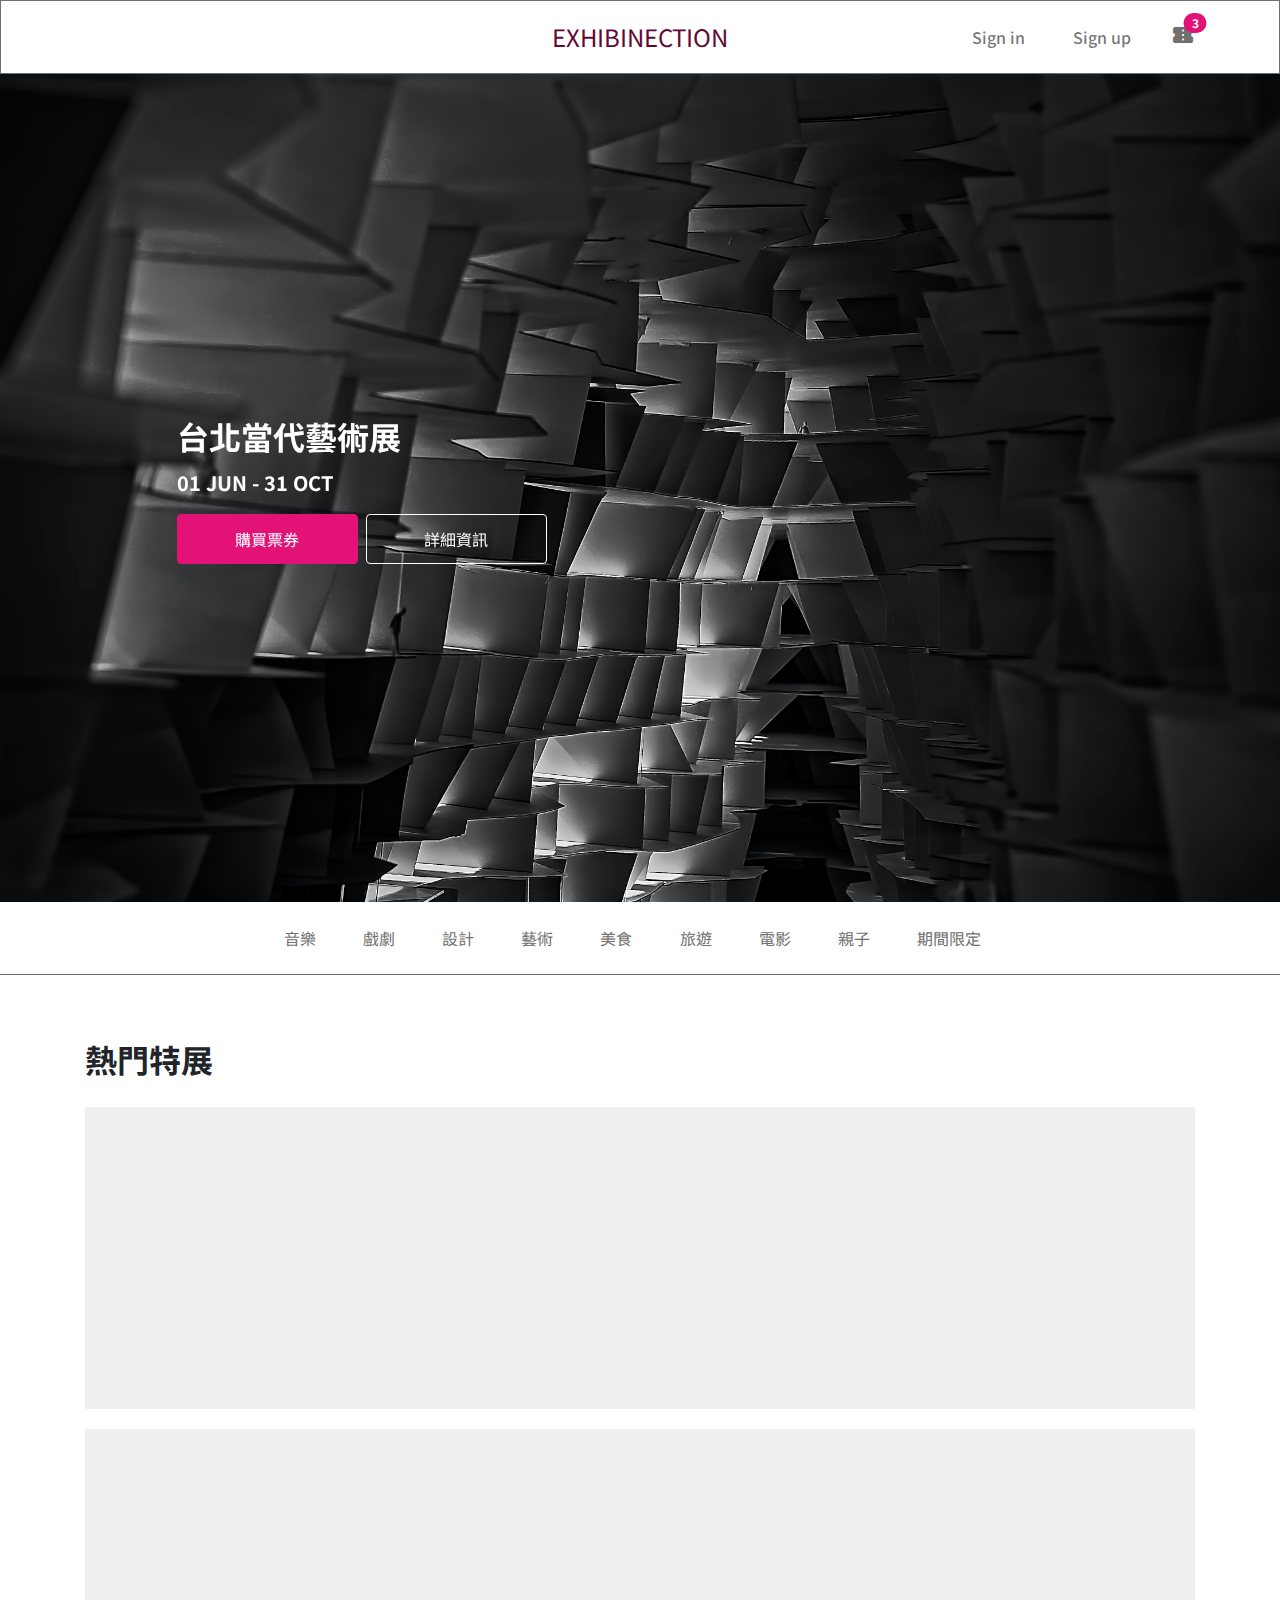
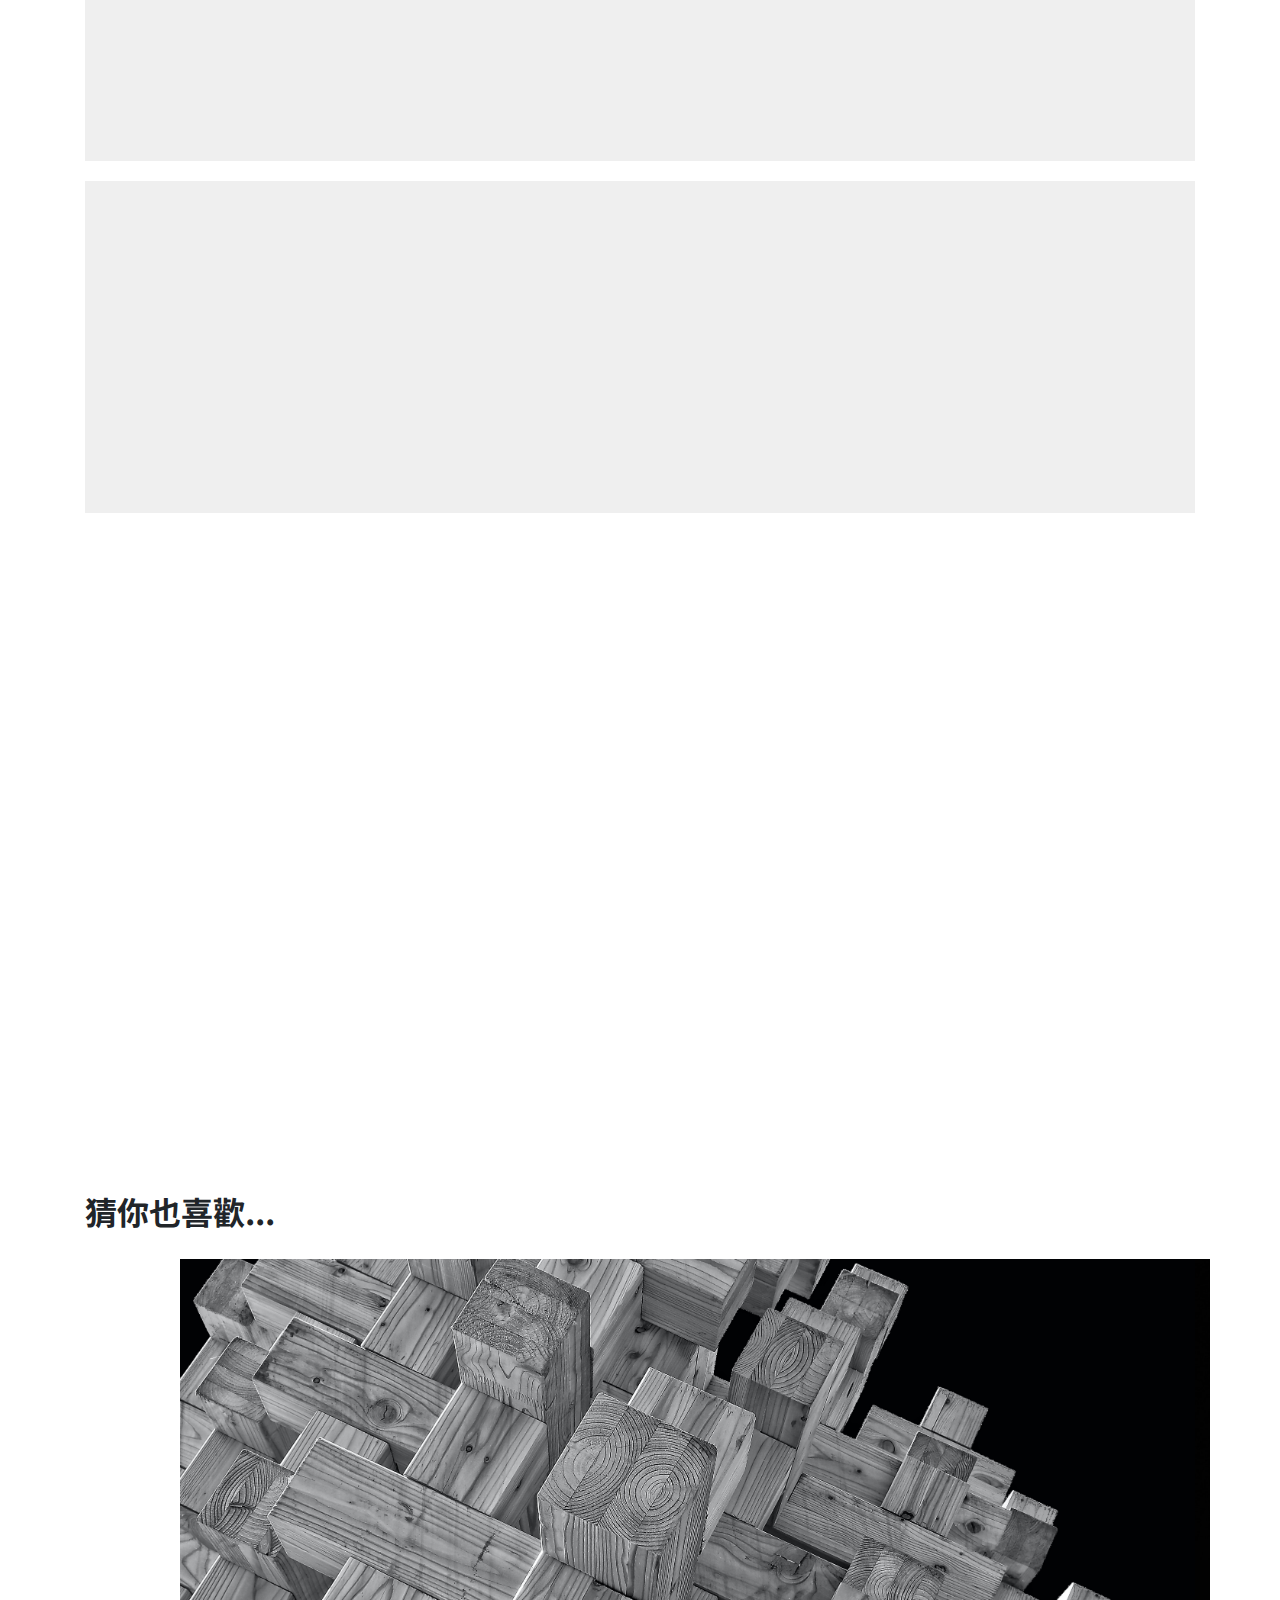
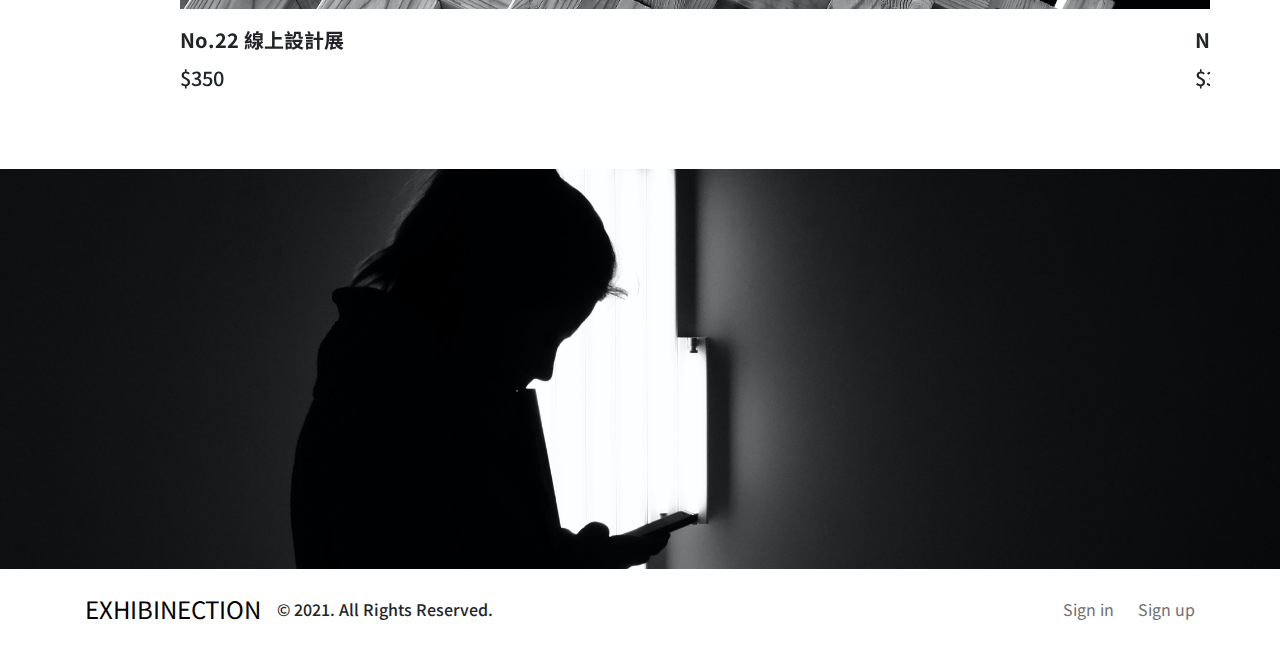
==== commit 6b1971dc: "Update 2021-08-30T12:56:27.950Z" ====
--- a/index.html
+++ b/index.html
@@ -398,12 +398,12 @@
     <div class="container mt-24 mt-lg-60">
       <h2 class="mb-8 mb-lg-24 fw-bold">猜你也喜歡...</h2>
       <div class="row">
-        <div class="col-12 col-lg-11 offset-lg-1">
-          <div class="swiper-container swiper mySwiper h-100 w-100">
+        <div class="col-12 col-lg-11 offset-lg-1 overflow-hidden">
+          <div class="swiper-container">
             <div class="swiper-wrapper">
               <!-- 第一張 -->
               <div class="swiper-slide">
-                <div class="card w-100">
+                <div class="card">
                   <a class="h-350" href="#">
                     <img src="./assets/images/recommand-1.jpg" class="card-img-top h-100 img-cover" alt="recommand-1">
                   </a>
@@ -416,7 +416,7 @@
               
               <!-- 第二張 -->
               <div class="swiper-slide">
-                <div class="card w-100">
+                <div class="card">
                   <a class="h-350" href="#">
                     <img src="./assets/images/recommand-2.jpg" class="card-img-top h-100 img-cover" alt="recommand-2">
                   </a>
@@ -429,7 +429,7 @@
               
               <!-- 第三張 -->
               <div class="swiper-slide">
-                <div class="card w-100">
+                <div class="card">
                   <a class="h-350" href="#">
                     <img src="./assets/images/recommand-3.jpg" class="card-img-top h-100 img-cover" alt="recommand-3">
                   </a>
@@ -442,7 +442,7 @@
               
               <!-- 第四張 -->
               <div class="swiper-slide">
-                <div class="card w-100">
+                <div class="card">
                   <a class="h-350" href="#">
                     <img src="./assets/images/recommand-1.jpg" class="card-img-top h-100 img-cover" alt="recommand-1">
                   </a>
@@ -455,7 +455,7 @@
               
               <!-- 第五張 -->
               <div class="swiper-slide">
-                <div class="card w-100">
+                <div class="card">
                   <a class="h-350" href="#">
                     <img src="./assets/images/recommand-2.jpg" class="card-img-top h-100 img-cover" alt="recommand-2">
                   </a>
@@ -468,7 +468,7 @@
               
               <!-- 第六張 -->
               <div class="swiper-slide">
-                <div class="card w-100">
+                <div class="card">
                   <a class="h-350" href="#">
                     <img src="./assets/images/recommand-3.jpg" class="card-img-top h-100 img-cover" alt="recommand-3">
                   </a>
--- a/assets/style/all.css
+++ b/assets/style/all.css
@@ -82074,6 +82074,10 @@
   }
 }
 
+.h-84 {
+  height: 84px;
+}
+
 .h-256 {
   height: 256px;
 }
@@ -82098,6 +82102,10 @@
   .min-h-lg-480 {
     min-height: 480px;
   }
+}
+
+.w-100px {
+  width: 100px;
 }
 
 .w-350 {
@@ -87461,6 +87469,68 @@
   background-color: #E31277;
 }
 
+.timeline {
+  position: relative;
+  margin: 24px 0;
+}
+
+.timeline::after {
+  content: '';
+  position: absolute;
+  left: 0;
+  right: 0;
+  height: 3px;
+  background-color: #E31277;
+}
+
+.timeline-pointer {
+  position: relative;
+  display: -webkit-box;
+  display: -ms-flexbox;
+  display: flex;
+  -webkit-box-pack: center;
+      -ms-flex-pack: center;
+          justify-content: center;
+}
+
+.timeline-pointer::before {
+  content: '';
+  position: absolute;
+  left: 50%;
+  width: 8px;
+  height: 8px;
+  border-radius: 50%;
+  -webkit-transform: translate(-50%, -25%);
+      -ms-transform: translate(-50%, -25%);
+          transform: translate(-50%, -25%);
+  background-color: #E31277;
+}
+
+.timeline-pointer-undone {
+  position: relative;
+  display: -webkit-box;
+  display: -ms-flexbox;
+  display: flex;
+  -webkit-box-pack: center;
+      -ms-flex-pack: center;
+          justify-content: center;
+}
+
+.timeline-pointer-undone::before {
+  content: '';
+  position: absolute;
+  left: 50%;
+  width: 8px;
+  height: 8px;
+  border-radius: 50%;
+  -webkit-transform: translate(-50%, -25%);
+      -ms-transform: translate(-50%, -25%);
+          transform: translate(-50%, -25%);
+  border: 2px solid #E31277;
+  background-color: #fff;
+  z-index: 100;
+}
+
 /* Layout */
 
 /*# sourceMappingURL=all.css.map */
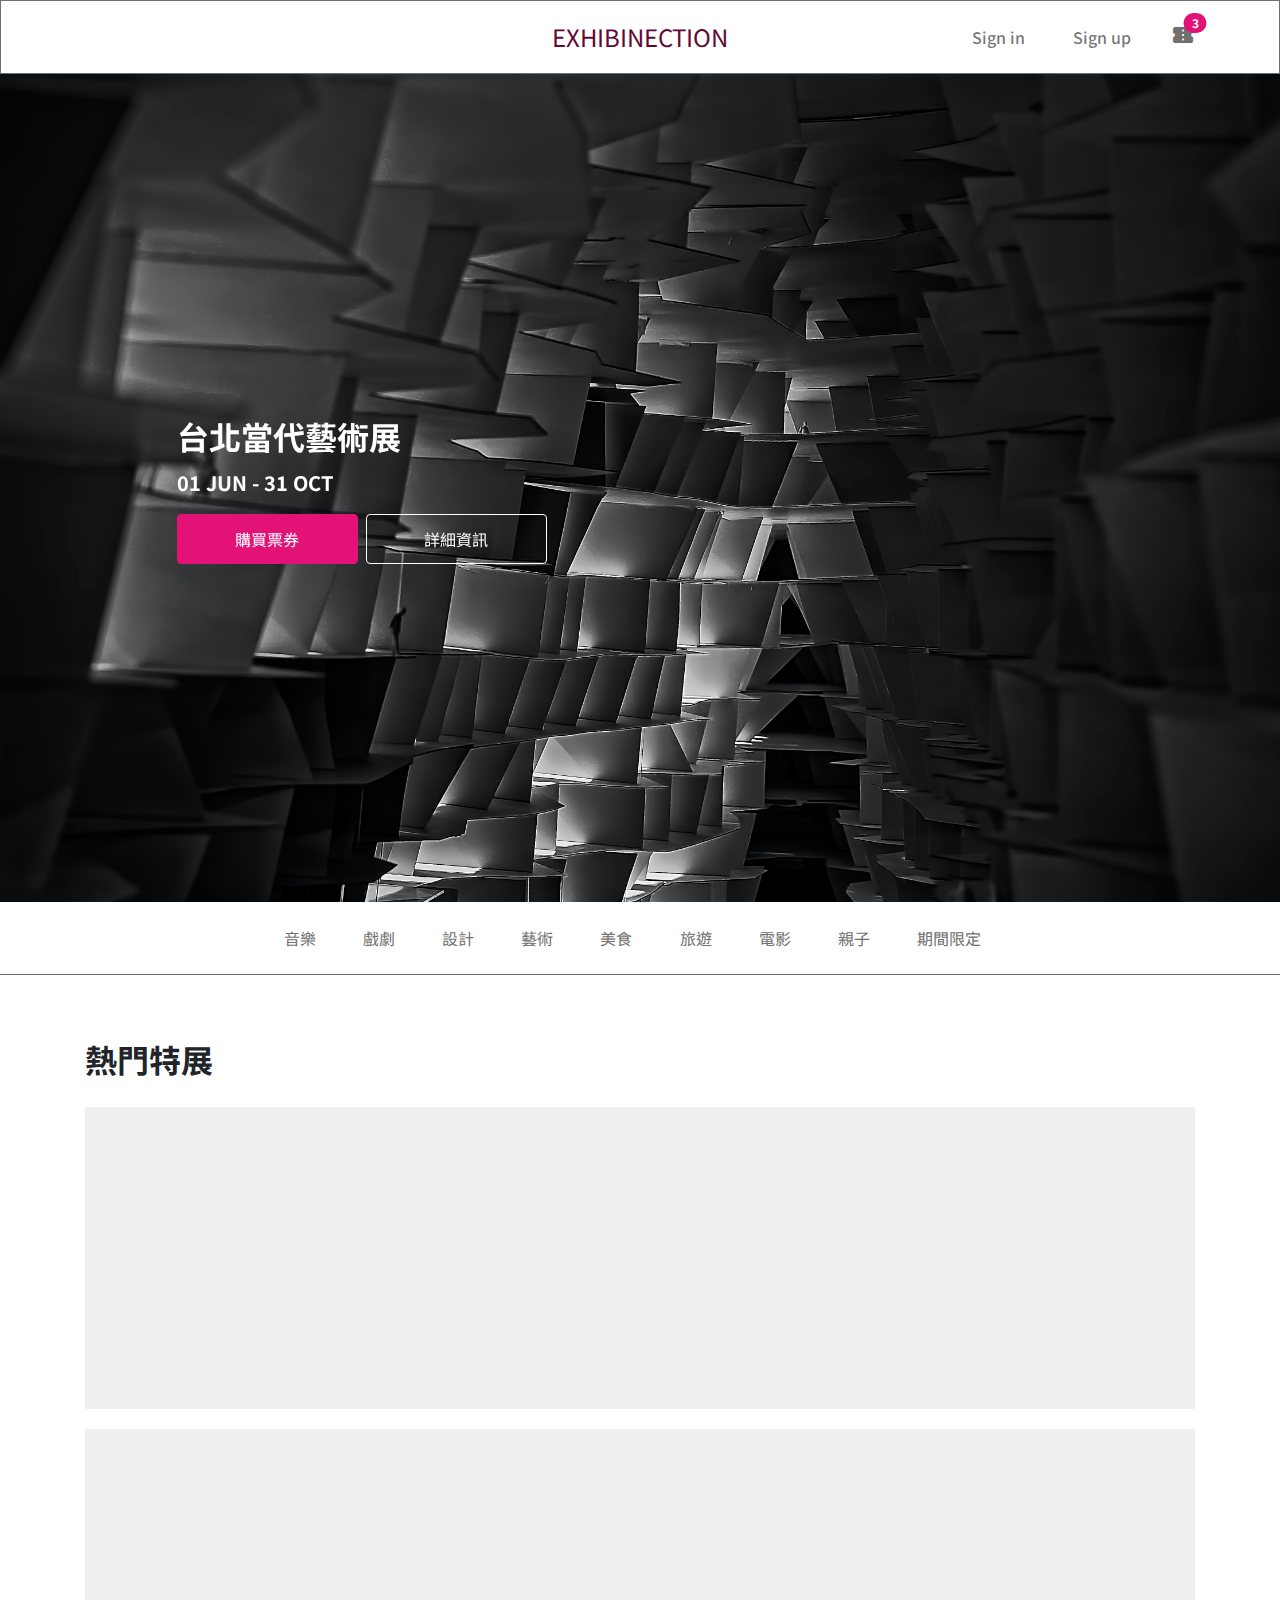
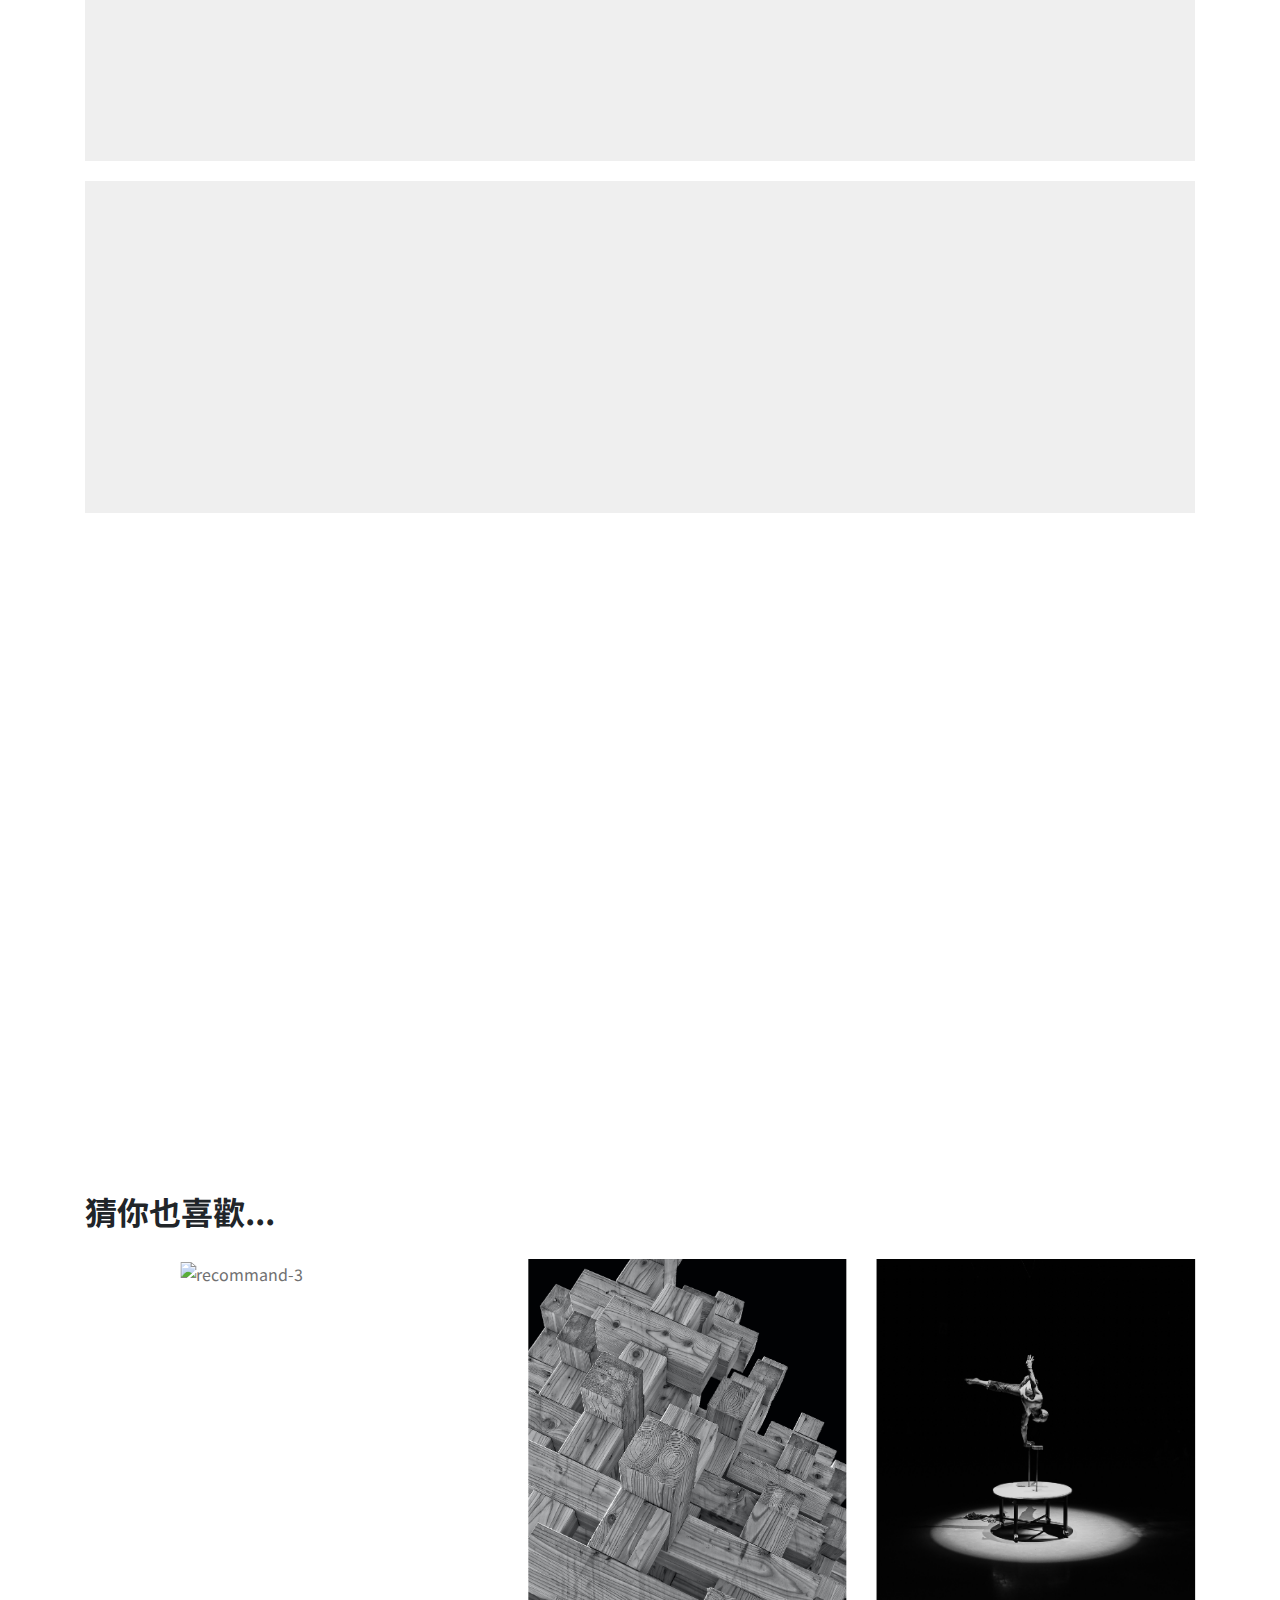
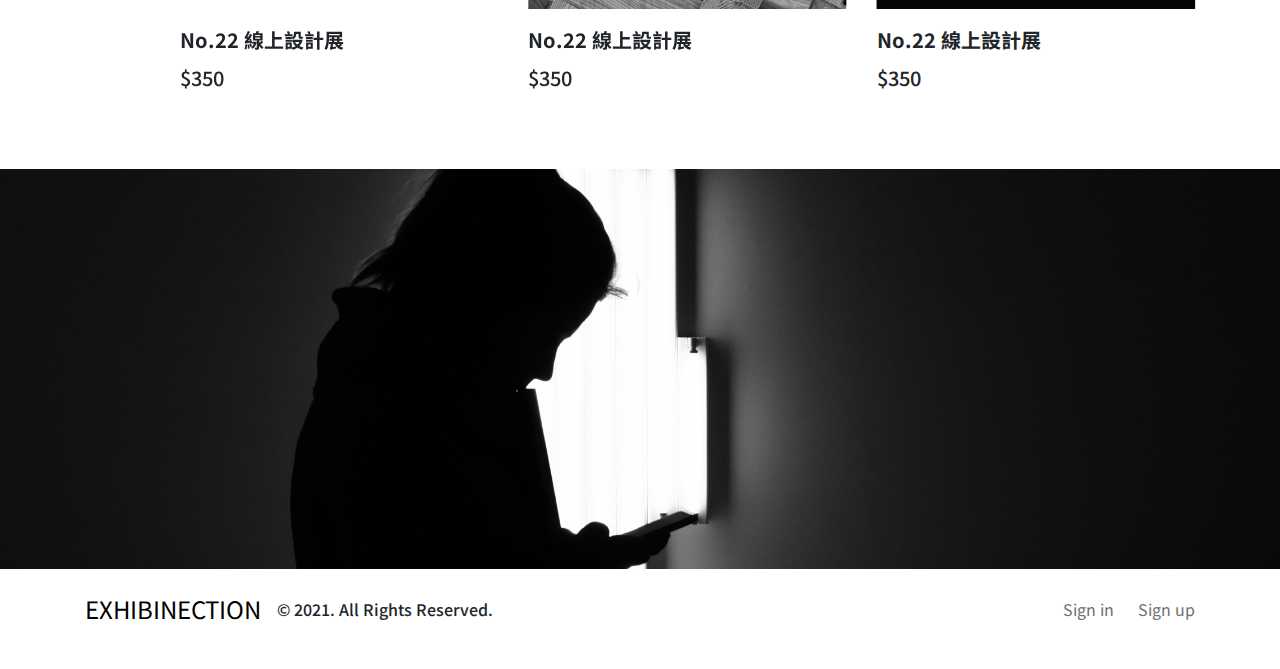
==== commit 4beba64a: "Update 2021-08-30T13:05:45.788Z" ====
--- a/index.html
+++ b/index.html
@@ -525,7 +525,7 @@
         duration: 800,
       });
     </script>
-    <script src="https://unpkg.com/swiper@7/swiper-bundle.min.js"></script>
+    <script src="https://unpkg.com/swiper/swiper-bundle.min.js"></script>
     <script src="./assets/js/vendors.js"></script>
     <script src="./assets/js/all.js"></script>
   </body>
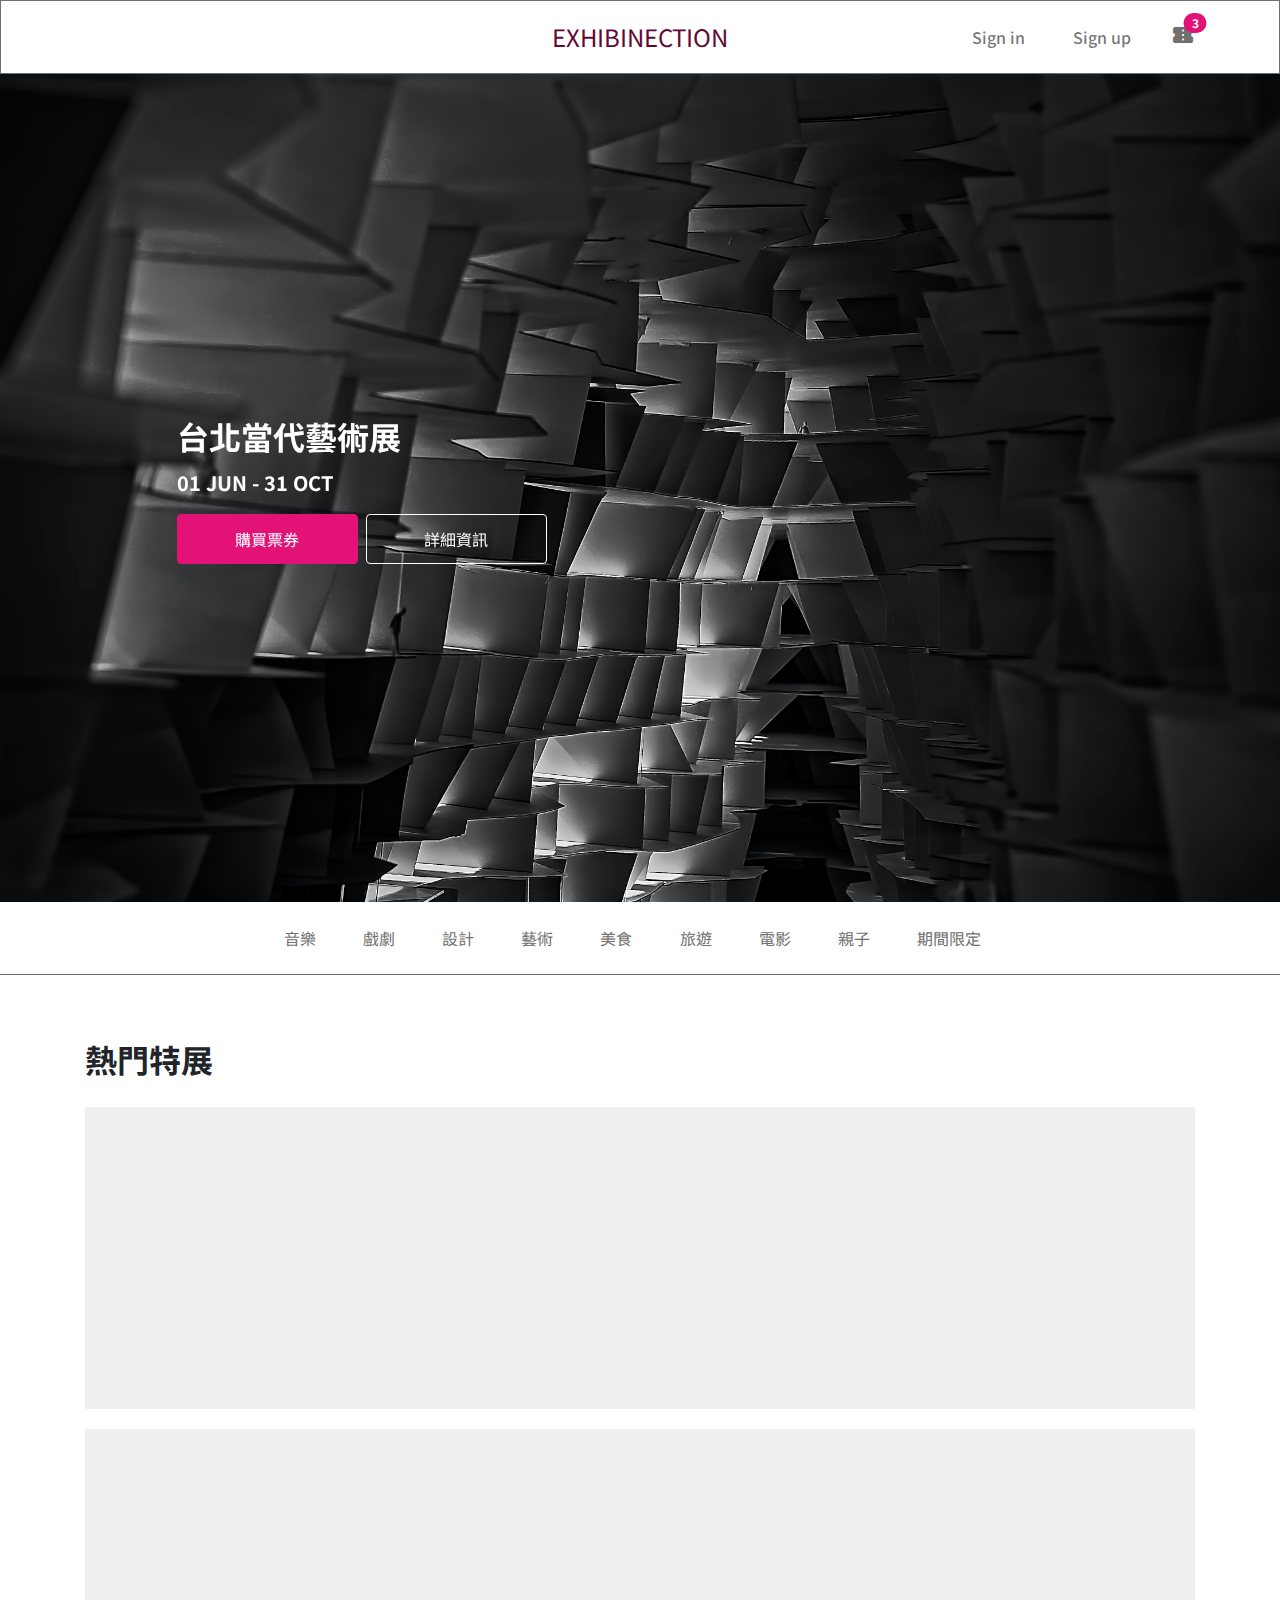
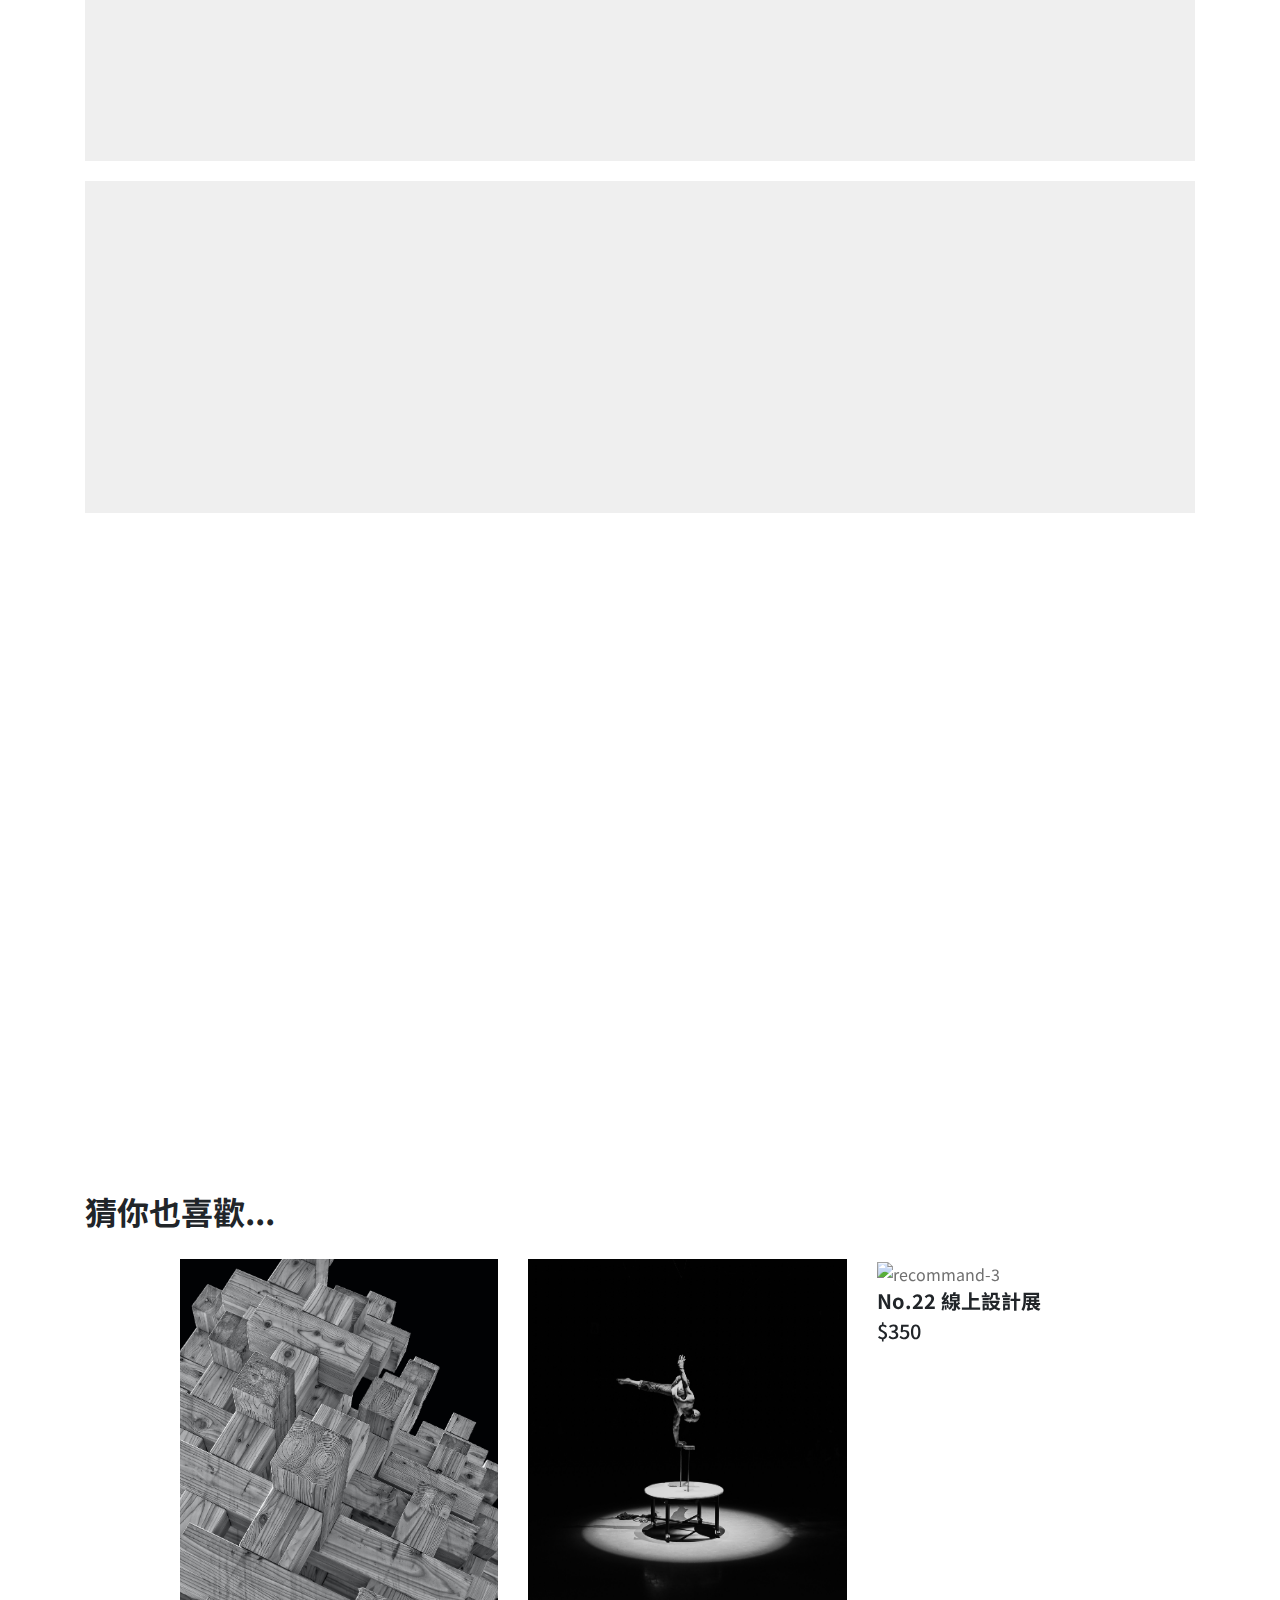
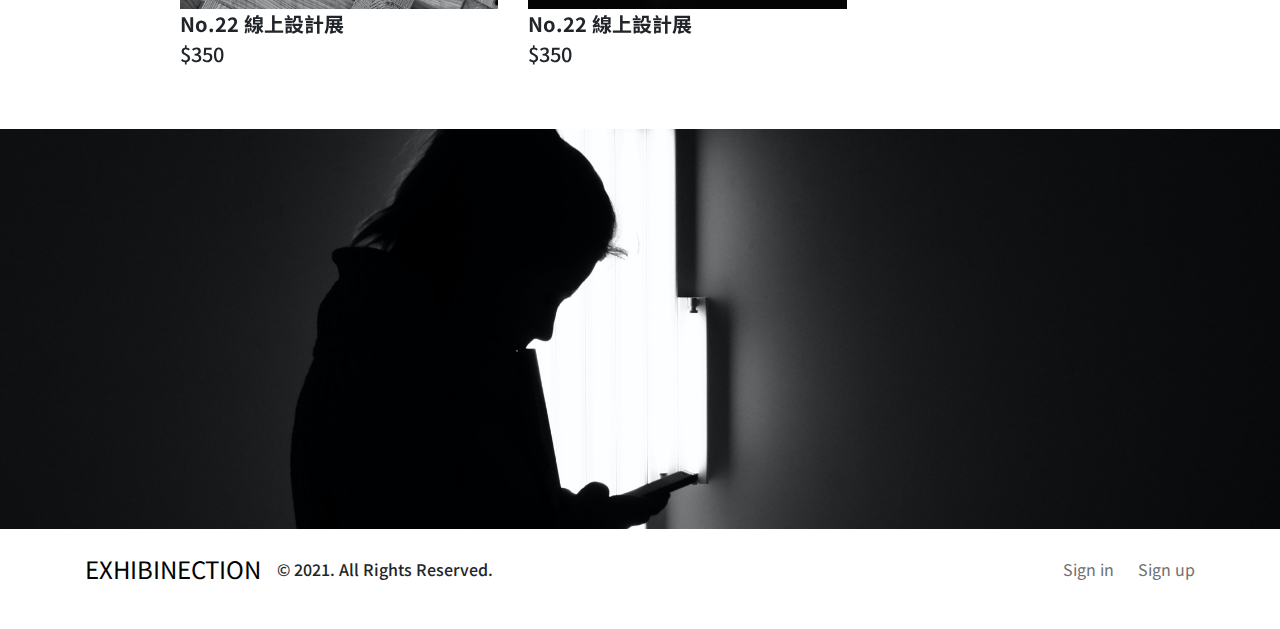
==== commit 219077c3: "Update 2021-08-30T13:37:31.143Z" ====
--- a/index.html
+++ b/index.html
@@ -227,14 +227,14 @@
       <li class="card bg-lighter mb-20">
         <div class="row g-0 pt-24 px-4 pt-md-0 px-md-0">
           <div 
-            data-aos="fade-right" 
+            data-aos="zoom-in-right" 
             class="col-12 col-md-5 col-lg-4 | overflow-hidden">
             <a class="h-350" href="./design-exhibition.html">
               <img class="hvr-grow | img-cover w-100 h-100" src="./assets/images/cart1.jpg" alt="Exhibition-1">
             </a>
           </div>
           <div 
-            data-aos="fade-left" 
+            data-aos="zoom-in-left" 
             class="col-12 col-md-5 col-lg-6 ps-0 ps-md-24 pt-8 pb-24 pt-md-35 pb-md-35 pt-lg-40 pb-lg-40 d-flex flex-column jc-sb">
             <div>
               <div class="d-flex ai-c jc-sb mb-4">
@@ -253,7 +253,7 @@
             </div>
           </div>
           <div 
-            data-aos="fade-left" 
+            data-aos="zoom-in-left" 
             class="d-none d-md-block d-md-flex flex-column jc-sb col-md-2 offset-lg-1 col-lg-1 pt-md-35 pb-md-35 pt-lg-40 pb-lg-40 px-5 ps-lg-0 pe-lg-24">
             <p class="h5 fw-bold">
               01 JUN<br>
@@ -271,14 +271,14 @@
       <li class="card bg-lighter mb-20">
         <div class="row g-0 pt-24 px-4 pt-md-0 px-md-0">
           <div 
-            data-aos="fade-right" 
+            data-aos="zoom-in-right" 
             class="col-12 col-md-5 col-lg-4 | overflow-hidden">
             <a class="h-350" href="#">
               <img class="hvr-grow | img-cover w-100 h-100" src="./assets/images/cart2.jpg" alt="Exhibition-1">
             </a>
           </div>
           <div 
-            data-aos="fade-left" 
+            data-aos="zoom-in-left" 
             class="col-12 col-md-5 col-lg-6 ps-0 ps-md-24 pt-8 pb-24 pt-md-35 pb-md-35 pt-lg-40 pb-lg-40 d-flex flex-column jc-sb">
             <div>
               <div class="d-flex ai-c jc-sb mb-4">
@@ -297,7 +297,7 @@
             </div>
           </div>
           <div 
-            data-aos="fade-left" 
+            data-aos="zoom-in-left" 
             class="d-none d-md-block d-md-flex flex-column jc-sb col-md-2 offset-lg-1 col-lg-1 pt-md-35 pb-md-35 pt-lg-40 pb-lg-40 px-5 ps-lg-0 pe-lg-24">
             <p class="h5 fw-bold">
               01 JUN<br>
@@ -315,14 +315,14 @@
       <li class="card bg-lighter mb-20">
         <div class="row g-0 pt-24 px-4 pt-md-0 px-md-0">
           <div 
-            data-aos="fade-right" 
+            data-aos="zoom-in-right" 
             class="col-12 col-md-5 col-lg-4 | overflow-hidden">
             <a class="h-350" href="#">
               <img class="hvr-grow | img-cover w-100 h-100" src="./assets/images/cart3.jpg" alt="Exhibition-1">
             </a>
           </div>
           <div 
-            data-aos="fade-left" 
+            data-aos="zoom-in-left" 
             class="col-12 col-md-5 col-lg-6 ps-0 ps-md-24 pt-8 pb-24 pt-md-35 pb-md-35 pt-lg-40 pb-lg-40 d-flex flex-column jc-sb">
             <div>
               <div class="d-flex ai-c jc-sb mb-4">
@@ -341,7 +341,7 @@
             </div>
           </div>
           <div 
-            data-aos="fade-left" 
+            data-aos="zoom-in-left" 
             class="d-none d-md-block d-md-flex flex-column jc-sb col-md-2 offset-lg-1 col-lg-1 pt-md-35 pb-md-35 pt-lg-40 pb-lg-40 px-5 ps-lg-0 pe-lg-24">
             <p class="h5 fw-bold">
               01 JUN<br>
@@ -403,6 +403,33 @@
             <div class="swiper-wrapper">
               <!-- 第一張 -->
               <div class="swiper-slide">
+                <a href="#">
+                  <img src="./assets/images/recommand-1.jpg" class="w-350 h-350 img-cover" alt="recommand-1">
+                </a>
+                <h5 class="fw-bold">No.22 線上設計展</h5>
+                <p class="h5">$350</p>
+              </div>
+              
+              <!-- 第二張 -->
+              <div class="swiper-slide">
+                <a href="#">
+                  <img src="./assets/images/recommand-2.jpg" class="w-350 h-350 img-cover" alt="recommand-2">
+                </a>
+                <h5 class="fw-bold">No.22 線上設計展</h5>
+                <p class="h5">$350</p>
+              </div>
+              
+              <!-- 第三張 -->
+              <div class="swiper-slide">
+                <a href="#">
+                  <img src="./assets/images/recommand-3.jpg" class="w-350 h-350 img-cover" alt="recommand-3">
+                </a>
+                <h5 class="fw-bold">No.22 線上設計展</h5>
+                <p class="h5">$350</p>
+              </div>
+              
+              <!-- 第四張 -->
+              <!-- <div class="swiper-slide">
                 <div class="card">
                   <a class="h-350" href="#">
                     <img src="./assets/images/recommand-1.jpg" class="card-img-top h-100 img-cover" alt="recommand-1">
@@ -412,10 +439,10 @@
                     <p class="h5 card-text">$350</p>
                   </div>
                 </div>
-              </div>
-              
-              <!-- 第二張 -->
-              <div class="swiper-slide">
+              </div> -->
+              
+              <!-- 第五張 -->
+              <!-- <div class="swiper-slide">
                 <div class="card">
                   <a class="h-350" href="#">
                     <img src="./assets/images/recommand-2.jpg" class="card-img-top h-100 img-cover" alt="recommand-2">
@@ -425,10 +452,10 @@
                     <p class="h5 card-text">$350</p>
                   </div>
                 </div>
-              </div>
-              
-              <!-- 第三張 -->
-              <div class="swiper-slide">
+              </div> -->
+              
+              <!-- 第六張 -->
+              <!-- <div class="swiper-slide">
                 <div class="card">
                   <a class="h-350" href="#">
                     <img src="./assets/images/recommand-3.jpg" class="card-img-top h-100 img-cover" alt="recommand-3">
@@ -438,46 +465,9 @@
                     <p class="h5 card-text">$350</p>
                   </div>
                 </div>
-              </div>
-              
-              <!-- 第四張 -->
-              <div class="swiper-slide">
-                <div class="card">
-                  <a class="h-350" href="#">
-                    <img src="./assets/images/recommand-1.jpg" class="card-img-top h-100 img-cover" alt="recommand-1">
-                  </a>
-                  <div class="card-body">
-                    <h5 class="card-title fw-bold">No.22 線上設計展</h5>
-                    <p class="h5 card-text">$350</p>
-                  </div>
-                </div>
-              </div>
-              
-              <!-- 第五張 -->
-              <div class="swiper-slide">
-                <div class="card">
-                  <a class="h-350" href="#">
-                    <img src="./assets/images/recommand-2.jpg" class="card-img-top h-100 img-cover" alt="recommand-2">
-                  </a>
-                  <div class="card-body">
-                    <h5 class="card-title fw-bold">No.22 線上設計展</h5>
-                    <p class="h5 card-text">$350</p>
-                  </div>
-                </div>
-              </div>
-              
-              <!-- 第六張 -->
-              <div class="swiper-slide">
-                <div class="card">
-                  <a class="h-350" href="#">
-                    <img src="./assets/images/recommand-3.jpg" class="card-img-top h-100 img-cover" alt="recommand-3">
-                  </a>
-                  <div class="card-body">
-                    <h5 class="card-title fw-bold">No.22 線上設計展</h5>
-                    <p class="h5 card-text">$350</p>
-                  </div>
-                </div>
-              </div>
+              </div> -->
+
+              <!-- <div class="swiper-pagination"></div> -->
               
               
             </div>
